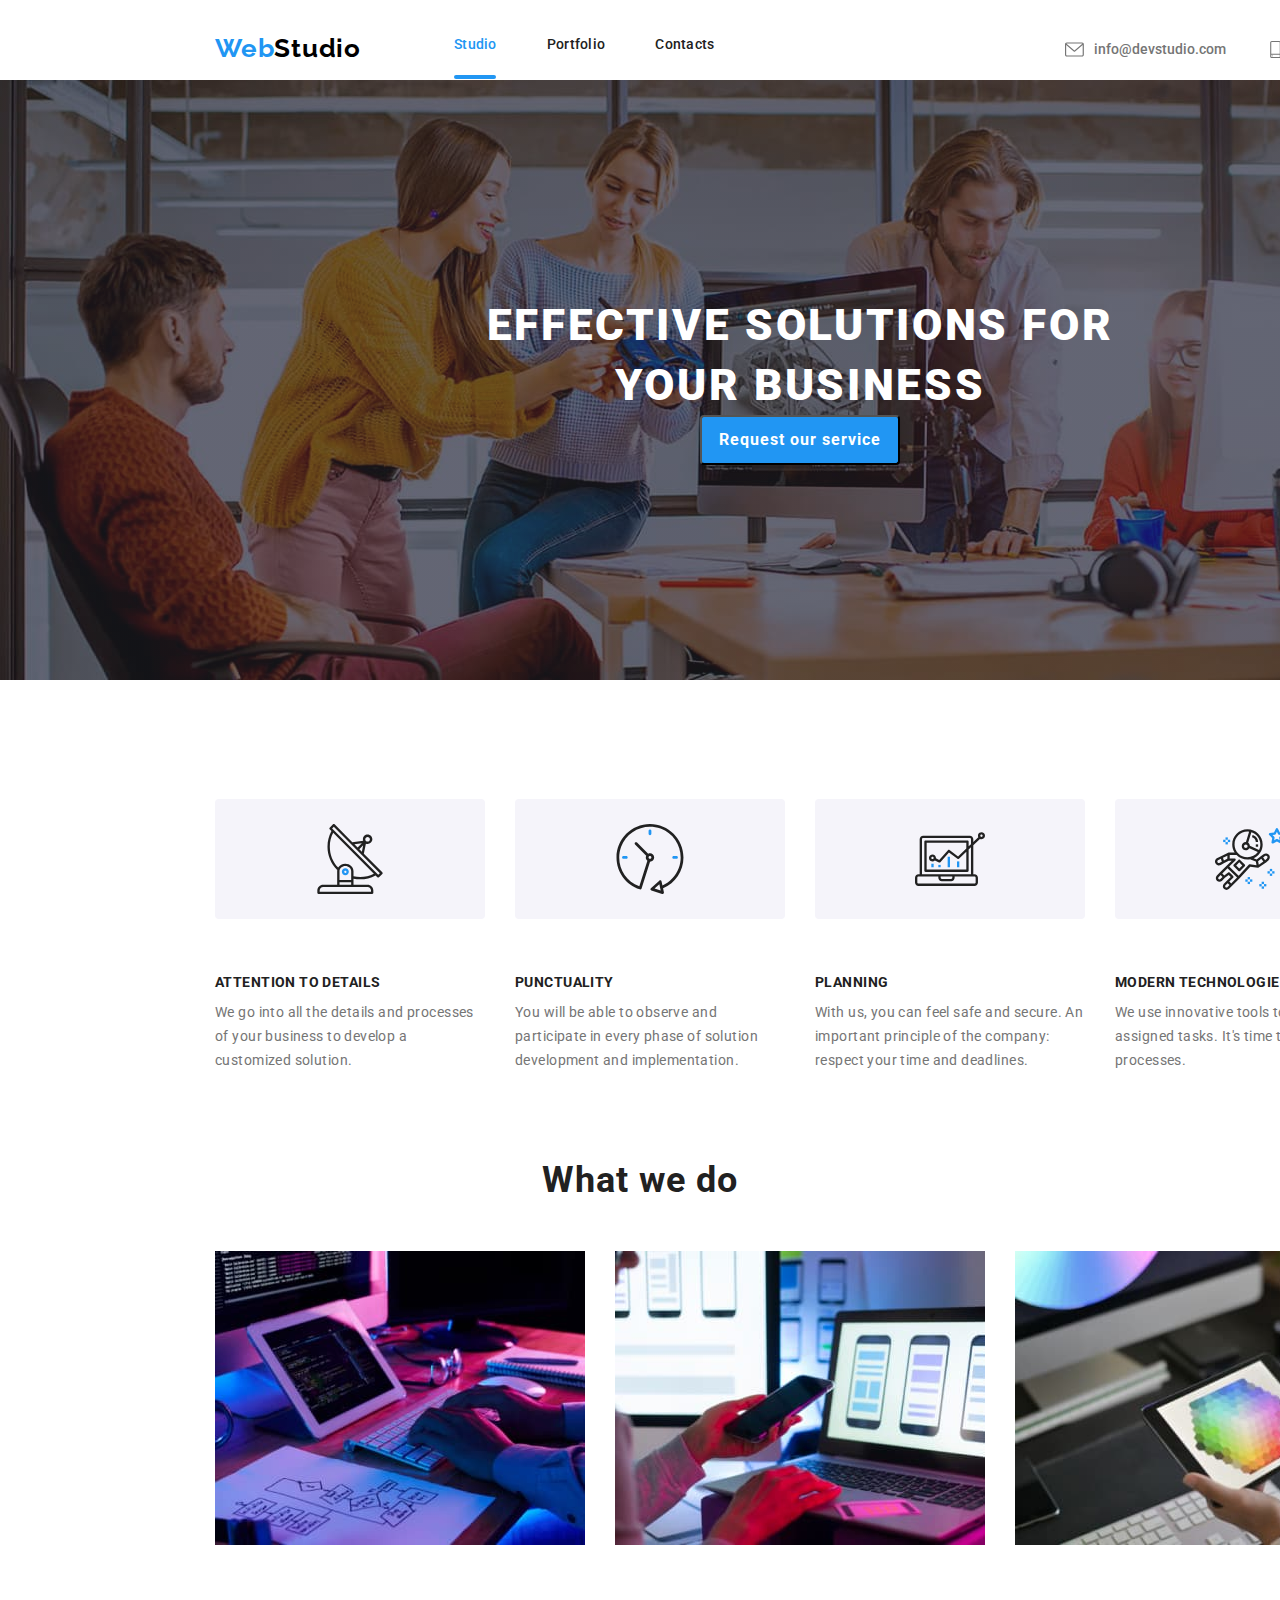
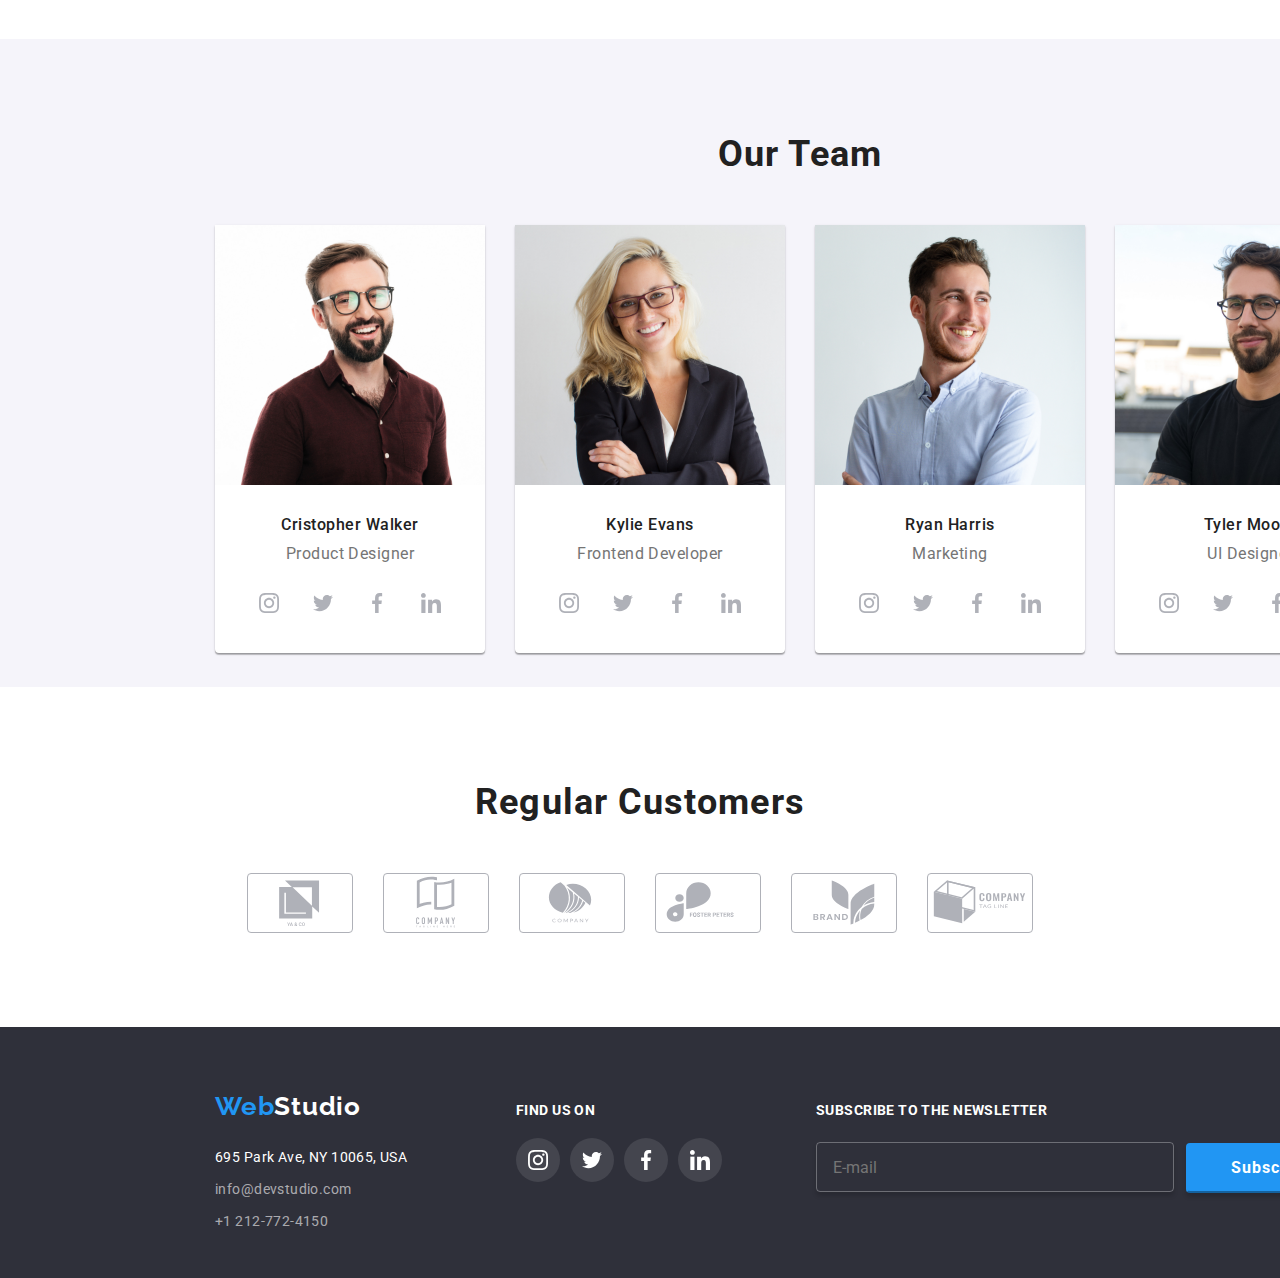
==== index.html @ f60c3cac "new" ====
<!DOCTYPE html>
<html lang="en">
<head>
    <meta charset="utf-8">
    <meta name="viewport" content="width=device-width, initial-scale=1">
    <title>Webstudio </title>
    <link rel="preconnect" href="https://fonts.googleapis.com">
<link rel="preconnect" href="https://fonts.gstatic.com" crossorigin>
<link href="https://fonts.googleapis.com/css2?family=Raleway:wght@700&family=Roboto:wght@400;500;700;900&display=swap" rel="stylesheet">
<link rel="stylesheet" href="./css/reset.css" />
<link rel="stylesheet" href="./css/styles.css"/>
</head>
<body class="primary-page">
  <header class="global-header container">
    <div class="container-nav">
      <div class="webstudio">
        <a class="logo" href="index.html">
          <span class="web">Web</span>Studio</a>
      </div>
      <nav class="nav-menu">
        <ul>
          <li>
            <a href="index.html" class="studio-activ current-page">Studio</a>
          </li>
          <li>
            <a href="portfolio.html" class="portfolio-header">Portfolio</a>
          </li>
          <li>
            <a href="contacts.html" class="contacts-header">Contacts</a>
          </li>
        </ul>
      </nav>
      <ul class="header-contacts">
        <li class="mail-header-group">
          <a
            href="mailto:info@devstudio.com"
            class="contacts header-contacts-mail"
            ><span class="header-icon header-contacts-mail"
              ><svg class="mail">
                <use
                  href="./icons/symbol-defs.svg#icon-envelope-hover"
                  aria-label="Mail"
                ></use>
              </svg> </span
            >info@devstudio.com</a>
        </li>
        <li class="phone-header-group">
          <a href="tel:+12127724150" class="contacts header-contacts-phone"
            ><span class="header-icon header-contacts-phone"
              ><svg class="phone-number">
                <use
                  href="./icons/symbol-defs.svg#icon-smartphone"
                  aria-label="Phone number"
                ></use>
              </svg> </span
            >+1 212-772-4150</a>
        </li>
      </ul>
    </div>
  </header>
    <main>
        <section class="hero-section">
            <h1 class="hero-heading">EFFECTIVE SOLUTIONS FOR YOUR BUSINESS</h1>
            <button
            data-modal-open type="button"
            class="request-our-service-button" > Request our service</button>
        </section>
        <section class="section-description">
          
                <div>
                  <div class="section-description-icons">
                  <svg width="70px" height="70px">
                    <use class="description-icons" href="./icons/symbol-defs.svg#icon-antenna"></use>
                  </svg>
                </div>
                  <h3 class="h3">ATTENTION TO DETAILS</h3>
                  <p class="text">We go into all the details and processes of your business to develop a customized solution.</p>
                </div>
                <div>
                  <div class="section-description-icons">
                  <svg width="70px" height="70px">
                    <use class="description-icons" href="./icons/symbol-defs.svg#icon-clock"></use>
                  </svg>
                </div>
                  <h3 class="h3">PUNCTUALITY</h3>
                  <p class="text">You will be able to observe and participate in every phase of solution development and implementation.</p>
                </div>
                  <div>
                    <div class="section-description-icons">
                    <svg width="70px" height="70px">
                      <use href="./icons/symbol-defs.svg#icon-diagram"></use>
                    </svg>
                  </div>
                  <h3 class="h3">PLANNING</h3>
                  <p class="text">With us, you can feel safe and secure. An important principle of the company: respect your time and deadlines.</p>
                </div>
                <div>
                  <div class="section-description-icons">
                  <svg width="70px" height="70px">
                    <use href="./icons/symbol-defs.svg#icon-astronaut"></use>
                  </svg>
                </div>
                  <h3 class="h3">MODERN TECHNOLOGIES</h3>
                  <p class="text">We use innovative tools to solve assigned tasks. It's time to simplify work processes.</p>
                
              </div>
        </section>
        <section class="section-images">
        <h2 class="title-images">What we do</h2>
        <div class="images">
        <img src="images/img1.jpg" alt="Keyboard">
        <img src="images/img2.jpg" alt="Smartphone">
        <img src="images/img3.jpg" alt="Tablet">
    </div>
        </section>
        <section class="section-team">
        <h2 class="title-team">Our Team</h2>
        <div class="container-team">
        <div class="team">
            <img src="images/cristopher-walker.jpg" alt="cristopher" >           
                <span class="name">Cristopher Walker</span>
                <em class="position">Product Designer</em>
                <div class="icons-list">
                    <a href="https://www.instagram.com/" class="icon" aria-label="Instagram">
                      <svg>
                        <use href="./icons/symbol-defs.svg#icon-instagram"></use>
                      </svg>
                    </a>
                    <a href="https://www.twitter.com/" class="icon" aria-label="Twitter">
                      <svg>
                        <use href="./icons/symbol-defs.svg#icon-twitter"></use>
                      </svg>
                    </a>
                    <a href="https://www.facebook.com/" class="icon" aria-label="Facebook">
                      <svg>
                        <use href="./icons/symbol-defs.svg#icon-facebook"></use>
                      </svg>
                    </a>
                    <a href="https://www.linkedin.com/" class="icon" aria-label="Linkedin">
                      <svg>
                        <use href="./icons/symbol-defs.svg#icon-linkedin"></use>
                      </svg>
                    </a>
                  </div>
            </div>
            <div class="team">
               <img src="images/kylie-evans.jpg" alt="kylie" >
               
              <span class="name"> Kylie Evans</span>
              
               <em class="position">Frontend Developer</em>
               <div class="icons-list">
                <a href="https://www.instagram.com/" class="icon" aria-label="Instagram">
                  <svg>
                    <use href="./icons/symbol-defs.svg#icon-instagram"></use>
                  </svg>
                </a>
                <a href="https://www.twitter.com/" class="icon" aria-label="Twitter">
                  <svg>
                    <use href="./icons/symbol-defs.svg#icon-twitter"></use>
                  </svg>
                </a>
                <a href="https://www.facebook.com/" class="icon" aria-label="Facebook">
                  <svg>
                    <use href="./icons/symbol-defs.svg#icon-facebook"></use>
                  </svg>
                </a>
                <a href="https://www.linkedin.com/" class="icon" aria-label="Linkedin">
                  <svg>
                    <use href="./icons/symbol-defs.svg#icon-linkedin"></use>
                  </svg>
                </a>
              </div>
            </div>
               <div class="team">
                <img src="./images/ryan-harris.jpg" alt="ryan" >
                
                <span class="name">Ryan Harris</span> 
                
                <em class="position">Marketing</em>
                <div class="icons-list">
                  <a href="https://www.instagram.com/" class="icon" aria-label="Instagram">
                    <svg>
                      <use href="./icons/symbol-defs.svg#icon-instagram"></use>
                    </svg>
                  </a>
                  <a href="https://www.twitter.com/" class="icon" aria-label="Twitter">
                    <svg>
                      <use href="./icons/symbol-defs.svg#icon-twitter"></use>
                    </svg>
                  </a>
                  <a href="https://www.facebook.com/" class="icon" aria-label="Facebook">
                    <svg>
                      <use href="./icons/symbol-defs.svg#icon-facebook"></use>
                    </svg>
                  </a>
                  <a href="https://www.linkedin.com/" class="icon" aria-label="Linkedin">
                    <svg>
                      <use href="./icons/symbol-defs.svg#icon-linkedin"></use>
                    </svg>
                  </a>
                </div>
            </div>
                <div class="team">
                <img src="images/tyler-moore.jpg" alt="tyler" >
                
               <span class="name">Tyler Moore</span> 
               
                <em class="position">UI Designer</em>
                <div class="icons-list">
                  <a href="https://www.instagram.com/" class="icon" aria-label="Instagram">
                    <svg>
                      <use href="./icons/symbol-defs.svg#icon-instagram"></use>
                    </svg>
                  </a>
                  <a href="https://www.twitter.com/" class="icon" aria-label="Twitter">
                    <svg>
                      <use href="./icons/symbol-defs.svg#icon-twitter"></use>
                    </svg>
                  </a>
                  <a href="https://www.facebook.com/" class="icon" aria-label="Facebook">
                    <svg>
                      <use href="./icons/symbol-defs.svg#icon-facebook"></use>
                    </svg>
                  </a>
                  <a href="https://www.linkedin.com/" class="icon" aria-label="Linkedin">
                    <svg>
                      <use href="./icons/symbol-defs.svg#icon-linkedin"></use>
                    </svg>
                  </a>
                </div>
            </div>  
        </div>  
        </section>
        <section>
          <h2 class="title-customers">Regular Customers</h2>
          <div class="container-customers-icons">
            <div class="customers-icons">
          <svg >
            <use href="./icons/symbol-defs.svg#icon-YACO"></use>
          </svg>
        </div>
        <div class="customers-icons">
          <svg >
            <use href="./icons/symbol-defs.svg#icon-HERE"></use>
          </svg>
        </div>
        <div class="customers-icons">
          <svg >
            <use href="./icons/symbol-defs.svg#icon-COMPANY"></use>
          </svg>
        </div>
        <div class="customers-icons">
          <svg >
            <use href="./icons/symbol-defs.svg#icon-FOSTER" ></use>
          </svg>
        </div>
        <div class="customers-icons">
          <svg >
            <use href="./icons/symbol-defs.svg#icon-BRAND"></use>
          </svg>
        </div>
        <div class="customers-icons">
          <svg >
            <use href="./icons/symbol-defs.svg#icon-TAGLINE"></use>
          </svg>
        </div>
          </div>
        </section>
    </main>
    <footer class="footer">
      <section class="footer-text">
      <div class="footer-text">
        <div class="footer-description">
        <span class="web-footer">Web</span>Studio
        <address class="footer-adress">
            <span>695 Park Ave, NY 10065, USA</span>
            <div class="footer-contacts">
            </br>
            <span>info@devstudio.com</span>
          </br>
            <span>+1 212-772-4150</span>
        </div>
        </address>
    </div>
      <div class="footer-social-link">
        <h3 class="footer-h3">FIND US ON</h3>
        <div class="footer-icons-list">
          <a href="https://www.instagram.com/" class="footer-icon" aria-label="Instagram">
            <svg>
              <use href="./icons/symbol-defs.svg#icon-instagram"></use>
            </svg>
          </a>
          <a href="https://www.twitter.com/" class="footer-icon" aria-label="Twitter">
            <svg>
              <use href="./icons/symbol-defs.svg#icon-twitter"></use>
            </svg>
          </a>
          <a href="https://www.facebook.com/" class="footer-icon" aria-label="Facebook">
            <svg>
              <use href="./icons/symbol-defs.svg#icon-facebook"></use>
            </svg>
          </a>
          <a href="https://www.linkedin.com/" class="footer-icon" aria-label="Linkedin">
            <svg>
              <use href="./icons/symbol-defs.svg#icon-linkedin"></use>
            </svg>
          </a>
        </div>
      </div>
    </div>

    <form class="subscribe">
      <label class="subscribe-label" for="subscribe-email">
        Subscribe to the newsletter</label>
      <div class="subscribe-area">
        <input
          class="subscribe-input"
          type="email"
          name="email"
          id="subscribe-email"
          placeholder="E-mail"
          required
        />
        <button class="subscribe-btn" type="submit">
          Subscribe
          <svg height="24px" width="24px">
            <use href="./icons/symbol-defs.svg#icon-send"></use>
          </svg>
        </button>
      </div>
    </form>
    </footer>
    <div class="modal is-hidden" data-modal>
      <div class="modal-content">
        <svg height="18px" width="18px" class="icon-close" data-modal-close>
          <use href="./icons/symbol-defs.svg#icon-close"></use>
        </svg>          
        <form action="" class="form-modal">
          <h1 class="title-form">
            Leave your information and we'll call you back
          </h1>
          <div class="form-group-container">
            <label for="name" class="form-group">
              <span class="span-modal">Name</span>
              <input type="text" name="name" id="name" class="input-form" />
              <svg height="18px" width="18px" class="svg-label">
                <use href="./icons/symbol-defs.svg#icon-person"></use>
              </svg>
            </label>

            <label for="tel" class="form-group">
              <span class="span-modal">Telephone</span>
              <input type="text" name="tel" id="tel" class="input-form" />
              <svg height="18px" width="18px" class="svg-label">
                <use href="./icons/symbol-defs.svg#icon-phone"></use>
              </svg>
            </label>

            <label for="email" class="form-group">
              <span class="span-modal">E-mail</span>
              <input type="text" name="email" id="email" class="input-form" />
              <svg height="18px" width="18px" class="svg-label">
                <use href="./icons/symbol-defs.svg#icon-email"></use>
              </svg>
            </label>

            <label for="comments" class="form-group">
              <span class="span-modal">Comments</span>
              <textarea
                type="text"
                name="comments"
                id="comments"
                class="input-comments"
                placeholder="Enter the text"
              ></textarea>
            </label>
          </div>

          <label class="test">
            <input
              type="checkbox"
              class="checkmark"
              name="agreement"
              value="agree"
            />
            <svg class="icon-not-checked" width="16px" height="15px">
              <use href="./icons/icon-not-checked"></use>
            </svg>
            <p class="terms-paragraph">
              I agree with the letter and accept the
              <span><a href="./terms.html">Terms and Conditions</a></span>
            </p>
          </label>
          <div class="send-btn">
            <button type="button" class="button-send">
              <span class="type-send">Send</span>
            </button>
          </div>
        </form>
      </div>
    </div>
  </section>
    <script src="./js/modal.js"></script>
</body>
</html>
---- css/styles.css ----
:root{
    --webstudio-color: #2196f3;
    --text-font-family: "Roboto", sans-serif;
    --link-active-color: #2196F3;
    --heading-color: #ffffff;
    --title-nav-color: #212121;
    --text-contacts-color: #757575;
    --logo-font-family: 'Raleway';
    
}
* {
    box-sizing: border-box;
  }

h1,h2,h3 {
    font-family: var(--text-font-family);
}
a {
    text-decoration: none;
    transition: color 250ms cubic-bezier(0.4, 0, 0.2, 1);
  }
.hero-heading .service-button {
    color:var(--heading-color)
}

ul {
    list-style-type: none;
}
.global-header {
    width: 1600px;
height: 80px;
flex-shrink: 0;
}
.container-nav {
  background: #fff;
  display: flex;
}

.webstudio {
  padding-left: 215px;
  padding-top: 24px;
  padding-bottom: 25px;
}

.logo {
    text-decoration: none;
    font-family: var(--logo-font-family);
    font-size: 26px;
    font-weight: 700;
    line-height: 1.9075em;
    letter-spacing: 0.03em;
    color: #000;
  }
  .web {
    color:#2196F3;;
  }

.nav-menu ul {
  display: flex;
  gap: 50px;
  margin-left: 93px;
  padding-top: 32px;
  padding-bottom: 32px;
}

.nav-contacts {
  display: flex;
  gap: 40px;
  margin-left: 385px;
  padding-top: 35px;
  padding-bottom: 32px;
}

.portfolio-header,
.contacts-header,
.studio-portfolio,
.studio-activ {
  color: #212121;
  font-family: var(--text-font-family);
  font-size: 14px;
  font-style: normal;
  font-weight: 500;
  line-height: normal;
  letter-spacing: 0.28px;
}

.studio-activ,
.portfolio-activ {
  color:#2196f3;
}

.header-contacts {
  display: flex;
  justify-content: center;
  align-items: center;
  padding-left: 350px;
  gap: 40px;
}

.contacts {
  color: #757575;
  text-decoration: none;
  font-weight: 500;
  font-size: 14px;
  line-height: 1.18;
  letter-spacing: 2%;
  gap: 10px;
  display: flex;
}

.mail,
.phone-number {
  width: 19px;
  height: 17px;
  flex-shrink: 0;
  fill: #757575;
}

.studio-activ:hover,
.studio-activ:focus,
.portfolio-header:hover,
.portfolio-header:focus,
.contacts-header:hover,
.contacts-header:focus,
.header-contacts-phone:hover,
.header-contacts-phone:focus,
.header-contacts-mail:hover,
.header-contacts-mail:focus,
.portfolio-activ:hover,
.portfolio-activ:focus {
  color: #2196f3;
}

.current-page {
  position: relative;
  color:  #2196f3;
}

.current-page::after {
  content: "";
  position: absolute;
  width: 100%;
  left: 0;
  bottom: -27px;
  width: 42px;
  height: 4px;
  flex-shrink: 0;
  border-radius: 2px;
  background: #2196f3;
}

.current-page-portfolio {
  position: relative;
  color: #2196f3;
}

.current-page-portfolio::after {
  content: "";
  position: absolute;
  width: 100%;
  width: 58px;
  height: 4px;
  flex-shrink: 0;
  border-radius: 2px;
  background: #2196f3;
  left: 0;
  bottom: -27px;
}

  .hero-section{
width: 1600px;
height: 600px;
flex-shrink: 0;
background: #2F303A;
 }

.primary-page {
    font-family: var(--text-font-family);
    max-width: 1600px;
    margin: 0 auto;

}
.request-our-service-button {
    background: #2196f3;
    border-radius: 4px;
    box-shadow: 0px 4px 4px 0px rgba(0, 0, 0, 0.15);
    color: #fff;
    cursor: pointer;
    flex-shrink: 0;
    font-size: 16px;
    font-weight: 700;
    height: 50px;
    letter-spacing: 0.06em;
    line-height: 1.875;
    text-align: center;
    width: 200px;
    transition: color 250ms cubic-bezier(0.4, 0, 0.2, 1),
                background-color 250ms cubic-bezier(0.4, 0, 0.2, 1),
                box-shadow 250ms cubic-bezier(0.4, 0, 0.2, 1);
}
.request-our-service-button:hover,
.request-our-service-button:focus {
  background-color: #fff;
  color: #2196f3;
  }
  .modal {
    align-items: center;
    background: rgba(0, 0, 0, 0.2);
    display: flex;
    height: 100vh;
    justify-content: center;
    left: 0;
    position: fixed;
    top: 0;
    transition: transform 250ms cubic-bezier(0.4, 0, 0.2, 1);
    width: 100vw;
  }
  
  .modal-content {
    background-color: #fff;
    border-radius: 4px;
    box-shadow: 0px 2px 1px 0px rgba(0, 0, 0, 0.2),
                0px 1px 1px 0px rgba(0, 0, 0, 0.14), 
                0px 1px 3px 0px rgba(0, 0, 0, 0.12);
    height: 581px;
    margin: 0 auto;
    padding: 16px;
    position: relative;
    transition: box-shadow 250ms cubic-bezier(0.4, 0, 0.2, 1); 
    width: 528px;
  }
  
  .is-hidden {
    visibility: hidden;
    transform: scale(1.05);
    transition: transform 250ms cubic-bezier(0.4, 0, 0.2, 1);
  }
  
  .icon-close {
    color: #000;
    position: absolute;
    right: 8px;
    top: 8px;
    transition: color 250ms cubic-bezier(0.4, 0, 0.2, 1);
  }
  
  .icon-close:hover,
  .icon-close:focus {
    color: #2196f3;
  }
.section-description{
    display: flex;
   gap: 30px;
   margin-left:215px;
}
.h3{
    color: #212121;
font-family: Roboto;
font-size: 14px;
font-style: normal;
font-weight: 700;
line-height: normal;
letter-spacing: 0.42px;
text-transform: uppercase;
}
.h3{
    margin-top: 55px;
}

.text {
    color: #757575;
font-family: Roboto;
font-size: 14px;
font-style: normal;
font-weight: 400;
line-height: 24px; /* 171.429% */
letter-spacing: 0.42px;
}
.text{
   
    width: 270px;
height: 75px;
flex-shrink: 0;
}
.text{
    padding-top: 10px;
}




.hero-section{
    display: flex;
    flex-direction: column;
    align-items: center;
    justify-content: center;
}




.hero-section {
    background-color:#2F303A ;
}
.hero-section{
         align-items: center;
  background: linear-gradient(rgba(47, 48, 58, 0.4), rgba(47, 48, 58, 0.4)),
    url("../images/hero-image.jpg");
  display: flex;
  flex-direction: column;
  height: 600px;
  justify-content: center;
  width: 1600px;
    }
    
.hero-heading{
display: flex;
width: 696px;
flex-direction: column;
flex-shrink: 0;
color: #FFF;
text-align: center;
font-size: 44px;
font-family: Roboto;
font-style: normal;
font-weight: 900;
line-height: 60px;
letter-spacing: 2.64px;
text-transform: uppercase;
}





.section-description-icons{
    display: flex;
     justify-content: center;
     margin-top: 119px;
}
.section-description-icons{
display: flex;
justify-content: center;
align-items: center;
}
.section-description-icons{
    width: 270px;
height: 120px;
flex-shrink: 0;
border-radius: 4px;
background: #F5F4FA;
}




.title-images {
    display: flex;
    align-items: center;
    justify-content: center;
}
.title-images{
    color: #212121;
text-align: center;
font-family: Roboto;
font-size: 36px;
font-style: normal;
font-weight: 700;
line-height: normal;
letter-spacing: 1.08px;
}
.title-images{
    padding-top: 94px;

}
.images{
    width: 370px;
height: 294px;
flex-shrink: 0;
}
.images{
    display: flex;
    margin-left: 215px;
    gap: 30px;
    margin-bottom: 94px;
    margin-top: 50px;
}



.section-team{
    width: 1600px;
height: 648px;
flex-shrink: 0;
}
.section-team{
    background: #F5F4FA;
}

.title-team{
    justify-content: center;
    padding-top: 94px;
}
.title-team{
    color: #212121;
text-align: center;
font-family: Roboto;
font-size: 36px;
font-style: normal;
font-weight: 700;
line-height: normal;
letter-spacing: 1.08px;
}
.container-team{
    display: flex;
    justify-content: center;
    gap: 30px;

}
.container-team{
    padding-top: 50px;
}
.team{
    width: 270px;
height: 428px;
flex-shrink: 0;
}

.team{
    border-radius: 0px 0px 4px 4px;
background: #FFF;
/* material shadow v1 */
box-shadow: 0px 2px 1px 0px rgba(0, 0, 0, 0.20), 0px 1px 1px 0px rgba(0, 0, 0, 0.14), 0px 1px 3px 0px rgba(0, 0, 0, 0.12);
}

.name{
    color: #212121;
text-align: center;
font-family: Roboto;
font-size: 16px;
font-style: normal;
font-weight: 500;
line-height: normal;
letter-spacing: 0.48px;
}
.name{
    display: flex;
    justify-content: center;
    padding-top: 30px;
   
}
.position{
    color: #757575;
text-align: center;
font-family: Roboto;
font-size: 16px;
font-style: normal;
font-weight: 400;
line-height: normal;
letter-spacing: 0.48px;
}
.position{
    display: flex;
    justify-content: center;
}
.position{
    margin-top: 10px;

}
.footer {
    width: 1600px;
height: 251px;
background: #2F303A;
color: #FFF;
}
.footer-adress{
    display: flex;
width: 207px;
height: 16px;
flex-direction: column;
flex-shrink: 0;
}
.footer-adress{
    color: #FFF;
font-size: 14px;
font-family: Roboto;
font-style: normal;
font-weight: 400;
line-height: normal;
letter-spacing: 0.42px;
}
.footer-contacts{
    display: flex;
width: 231px;
height: 16px;
flex-direction: column;
flex-shrink: 0;
}
.footer-contacts{
    color: rgba(255, 255, 255, 0.60);
font-size: 14px;
font-family: Roboto;
font-style: normal;
font-weight: 400;
line-height: 16px;
letter-spacing: 0.42px;
}
.footer-contacts{
    opacity: 60;
}
.buttons-portofolio{
    display: flex;
    justify-content: center;
    gap: 8px;
    margin-top: 94px;
    margin-bottom: 50px;
}
.button-portofolio-menu{
    border-radius: 4px;
background: #F5F4FA;
}

.button-portofolio-menu:hover,
.button-portofolio-menu:focus {
  background-color: #2196F3;
  color: #FFF;
}
.portofolio-section{
    display: flex;
    justify-content: center;
    flex-direction: column;
    gap: 30px;
}
.portofolio-section{
    margin-bottom: 94px;
}
.images-portoflio{
    display: flex;
  
}
.images-portoflio{
    width: 370px;
height: 404px;
flex-shrink: 0;
border: 1px solid #EEE;
background: #FFF;

}
.firts-line,
.second-line,
.third-line{
    display: flex;
    justify-content: center;
    gap: 30px;
}


.portofolio-images-text{

  display: flex;
  flex-direction: column;
  justify-content: flex-start;
  gap: 4px;
  margin: 20px 24px;

}
.animation {
  position: relative;
}
.overlay {
  display: flex;
  justify-content: center;
  align-items: center;
  position: absolute;
  height: 0;
  bottom: 0;
  left: 0;
  right: 0;
  overflow: hidden;
  background-color: #2196f3;
  width: 100%;
  transition: 0.5s ease;
}
.overlay-text {
  width: 322px;
  color: #fff;
  font-family: Roboto;
  font-size: 18px;
  font-style: normal;
  font-weight: 400;
  line-height: 28px; /* 155.556% */
  letter-spacing: 0.54px;
}
.animation:hover .overlay {
  height: 100%;
}




.images-portoflio:hover,
.images-portoflio:focus {
    border: 1px solid #EEE;
    background: #FFF;
    box-shadow: 1px 4px 6px 0px rgba(0, 0, 0, 0.16), 0px 4px 4px 0px rgba(0, 0, 0, 0.06), 0px 1px 1px 0px rgba(0, 0, 0, 0.12);
}
.footer-description{
    color: #FFF;
font-family: Raleway;
font-size: 26px;
font-style: normal;
font-weight: 700;
line-height: normal;
letter-spacing: 0.78px;
}

.web-footer{
    color: #2196F3;
font-family: Raleway;
font-size: 26px;
font-style: normal;
font-weight: 700;
line-height: normal;
letter-spacing: 0.78px;
}

.footer-adress{
    color: #FFF;
font-family: Roboto;
font-size: 14px;
font-style: normal;
font-weight: 400;
line-height: normal;
letter-spacing: 0.42px;
}


.footer-contacts{
    color: rgba(255, 255, 255, 0.60);
    font-family: Roboto;
    font-size: 14px;
    font-style: normal;
    font-weight: 400;
    line-height: 16px; /* 114.286% */
    letter-spacing: 0.42px;
}
.icons-list{
    display: flex;
    gap: 10px;
    justify-content: center;
}
.icons-list{
    margin-top: 18px;
}


.icons-list .icon{
    width: 44px;
    height: 44px;
    background-color: #FFF;
    display: flex;
    justify-content: center;
    align-items: center;
    border-radius: 22px;

}
.icon{
    color: #AFB1B8;
}

.icons-list .icon:hover,
.icons-list .icon:focus {
  background-color: #2196F3;
  color: #FFF;
}


.icons-list .icon svg{
    width: 20px;
    height: 20px;
}
.title-customers{
    color: #212121;
text-align: center;
font-family: Roboto;
font-size: 36px;
font-style: normal;
font-weight: 700;
line-height: normal;
letter-spacing: 1.08px;
}
.title-customers{
    margin-top: 94px;
}
.container-customers-icons{
    display: flex;
    margin-top: 50px;
    margin-bottom: 94px;
    justify-content: center;
    align-items: center;
    gap: 30px;
}
.customers-icons{
    width: 170px;
height: 92px;
flex-shrink: 0;
border-radius: 4px;
border: 1px solid #AFB1B8;
}

.customers-icons{
    width: 106px;
height: 60px;
flex-shrink: 0;
justify-content: center;
align-items: center;
display: flex;
}
.customers-icons{
    color: #AFB1B8;
}
.customers-icons:hover,
.customers-icons:focus {
  color: #2196F3;
}
.footer-text{
    display: flex;
    gap: 94px;
    margin-left: 215px;
}
.footer-description{
    padding-top: 60px;
}
.footer-adress{
    padding-top: 28px;
}
.footer-social-link{
    padding-top: 75px;
}
.footer-icons-list .footer-icon{
    width: 44px;
    height: 44px;
    background-color:rgba(255, 255, 255, 0.10);
    display: flex;
    justify-content: center;
    align-items: center;
    border-radius: 22px;

}
.footer-icon svg{
    width: 20px;
    height: 20px;
}
.footer-icon{
    color: #FFF;
}
.footer-icon:hover,
.footer-icon:focus {
  background-color: #2196F3;
}
.footer-icons-list{
    display: flex;
    gap: 10px;
    padding-top: 20px;
}
.footer-h3{
    color: #FFF;
font-family: Roboto;
font-size: 14px;
font-style: normal;
font-weight: 700;
line-height: normal;
letter-spacing: 0.42px;
text-transform: uppercase;
}

.portofolio-images-title{
    color: #212121;
font-family: Roboto;
font-size: 18px;
font-style: normal;
font-weight: 700;
line-height: 36px; /* 200% */
letter-spacing: 1.08px;
}
.portofolio-images-description{
    color: #757575;
font-family: Roboto;
font-size: 16px;
font-style: normal;
font-weight: 400;
line-height: 30px; /* 187.5% */
letter-spacing: 0.48px;
}





.subscribe-area{
    display: flex;
    align-items: baseline;
}
.subscribe-label {
    color: #fff;
    font-family: var(--webstudio-font-family);
    font-size: 14px;
    font-weight: 700;
    letter-spacing: 0.42px;
    text-transform: uppercase;
  }
  
  .subscribe-input {
    background: transparent;
    border-radius: 4px;
    border: 1px solid rgba(255, 255, 255, 0.3);
    box-shadow: 0px 4px 4px 0px rgba(0, 0, 0, 0.15);
    color: #fff;
    height: 50px;
    margin-right: 12px;
    margin-top: 20px;
    outline: none;
    padding-left: 16px;
    transition: border-color 250ms cubic-bezier(0.4, 0, 0.2, 1);
    width: 358px;
  }
  
  .subscribe-input:hover,
  .subscribe-input:focus {
    border-color: var(--webstudio-color);
  }
  
  .subscribe-btn {
    background-color: #2196f3;
    border-color: #2196f3;
    border-radius: 4px;
    box-shadow: 0px 4px 4px 0px rgba(0, 0, 0, 0.15);
    color: #fff;
    cursor: pointer;
    font-family:  Roboto, Arial, sans-serif;;
    font-size: 16px;
    font-weight: 700;
    height: 50px;
    letter-spacing: 0.96px;
    line-height: 30px;
    padding: 0 0 0 43px;
    position: relative;
    text-align: left;
    transition: background-color 250ms cubic-bezier(0.4, 0, 0.2, 1);
    width: 200px;
  }
  
  .subscribe-btn svg {
    position: absolute;
    right: 28px;
    top: 13px;
  }
  
  .subscribe-btn:hover,
  .subscribe-btn:focus {
    background-color: #188ce8;
    border-color: #188ce8;
  }
  .footer-text {
    align-items: baseline;
    display: flex;
    margin: 0 auto;
    max-width: 1170px;
  }

.title-form {
    color: #212121;
    text-align: center;
    font-family: Roboto;
    font-size: 20px;
    font-style: normal;
    font-weight: 700;
    line-height: normal;
    letter-spacing: 0.6px;
    width: 448px;
    margin-top: 25px;
    margin-left: 22px;
    margin-bottom: 12px;
  }
  
  .form-group {
    position: relative;
    display: flex;
    flex-direction: column;
    gap: 4px;
    margin-left: 20px;
  }
  
  .form-group input:focus {
    border-radius: 4px;
    border: 1px solid #2196f3;
    outline: none;
  }
  
  .form-group textarea:focus {
    border-radius: 4px;
    border: 1px solid #2196f3;
    outline: none;
  }
  
  label:focus-within {
    font-weight: bold;
    color: #2196f3;
  }
  
  .form-group-container {
    display: flex;
    flex-direction: column;
    gap: 10px;
  }
  
  .form-group .input-form {
    width: 448px;
    height: 40px;
    flex-shrink: 0;
    border-radius: 4px;
    border: 1px solid rgba(33, 33, 33, 0.2);
    padding: 0 35px;
  }
  
  .input-comments {
    width: 448px;
    height: 120px;
    flex-shrink: 0;
    border-radius: 4px;
    border: 1px solid rgba(33, 33, 33, 0.2);
    padding-top: 12px;
    padding-left: 16px;
    margin-bottom: 20px;
  }
  
  .svg-label {
    width: 18px;
    height: 18px;
    flex-shrink: 0;
    position: absolute;
    top: 50%;
    left: 12px;
  }
  
  .span-modal {
    color: #757575;
    font-family: Roboto;
    font-size: 12px;
    font-style: normal;
    font-weight: 400;
    line-height: normal;
    letter-spacing: 0.12px;
  }
  
  .input-comments::placeholder {
    width: 416px;
    height: 96px;
    flex-shrink: 0;
    color: rgba(117, 117, 117, 0.5);
    font-family: Roboto;
    font-size: 12px;
    font-style: normal;
    font-weight: 400;
    line-height: normal;
    letter-spacing: 0.12px;
  }
  
  .form-modal {
    display: flex;
    flex-direction: column;
    gap: 4px;
  }
  
  .form-modal .checkbox {
    width: 16px;
    height: 15px;
    flex-shrink: 0;
    fill: #212121;
  }
  
  .form-modal .checkmar:checked + .checkbox {
    background-color: #2196f3;
    border-color: #2196f3;
    fill: #fff;
    stroke: white;
    outline: none;
    stroke-width: 0.2;
  }
  
  .form-modal.terms-checkbox {
    flex-direction: row;
    align-items: center;
    justify-content: center;
    cursor: pointer;
  }
  
  .form-modal .checkmark {
    display: none;
  }
  
  .form-modal .terms-info {
    margin-left: 8px;
  }
  
  .terms-info {
    color: #757575;
    font-family: Roboto;
    font-size: 14px;
    font-style: normal;
    font-weight: 400;
    line-height: 24px; /* 171.429% */
    letter-spacing: 0.42px;
  }
  
  .terms {
    color: #2196f3;
    font-family: Roboto;
    font-size: 14px;
    font-style: normal;
    font-weight: 400;
    line-height: 24px;
    letter-spacing: 0.42px;
    text-decoration-line: underline;
  }
  

  
  .send-btn {
    display: flex;
    justify-content: center;
    align-items: center;
    cursor: pointer;
    margin-top: 30px;
  }
  
  .button-send {
    width: 200px;
    height: 50px;
    flex-shrink: 0;
    border-radius: 4px;
    background: #2196f3;
    box-shadow: 0px 4px 4px 0px rgba(0, 0, 0, 0.15);
    border: none;
    cursor: pointer;
  }
  
  .type-send {
    color: #fff;
    text-align: center;
    font-family: Roboto;
    font-size: 16px;
    font-style: normal;
    font-weight: 700;
    line-height: 30px; /* 187.5% */
    letter-spacing: 0.96px;
  }
  
  .test {
    display: flex;
    justify-content: center;
    align-items: center;
    position: relative;
    width: 448px;
    cursor: pointer;
    margin-left: 20px;
  }
  .test .checkmark {
    display: flex;
    align-items: center;
    position: absolute;
    width: 16px;
    height: 15px;
    top: 0;
    left: 0;
    opacity: 0;
    cursor: pointer;
  }
  
  .test .checkmark:checked + .icon-not-checked {
    background-image: url("../icons/icon-check.svg");
  }
  .terms-paragraph {
    margin-top: 0;
    color: var(--text-color);
    font-size: 14px;
    font-weight: 400;
    line-height: 1.71;
    letter-spacing: 0.42px;
    padding-top: 10px;
    margin-left: 12px;
  }
  .icon-not-checked {
    position: absolute;
    top: 0;
    left: 0;
    margin-left: 13px;
    margin-top: 14px;
    border: 1px solid #212121;
  }


  .terms-paragraph span a {
    color: #2196f3;
    font-size: 14px;
    line-height: 1.71;
    letter-spacing: 0.42px;
    text-decoration-line: underline;
    cursor: pointer;
    pointer-events: all;
  }
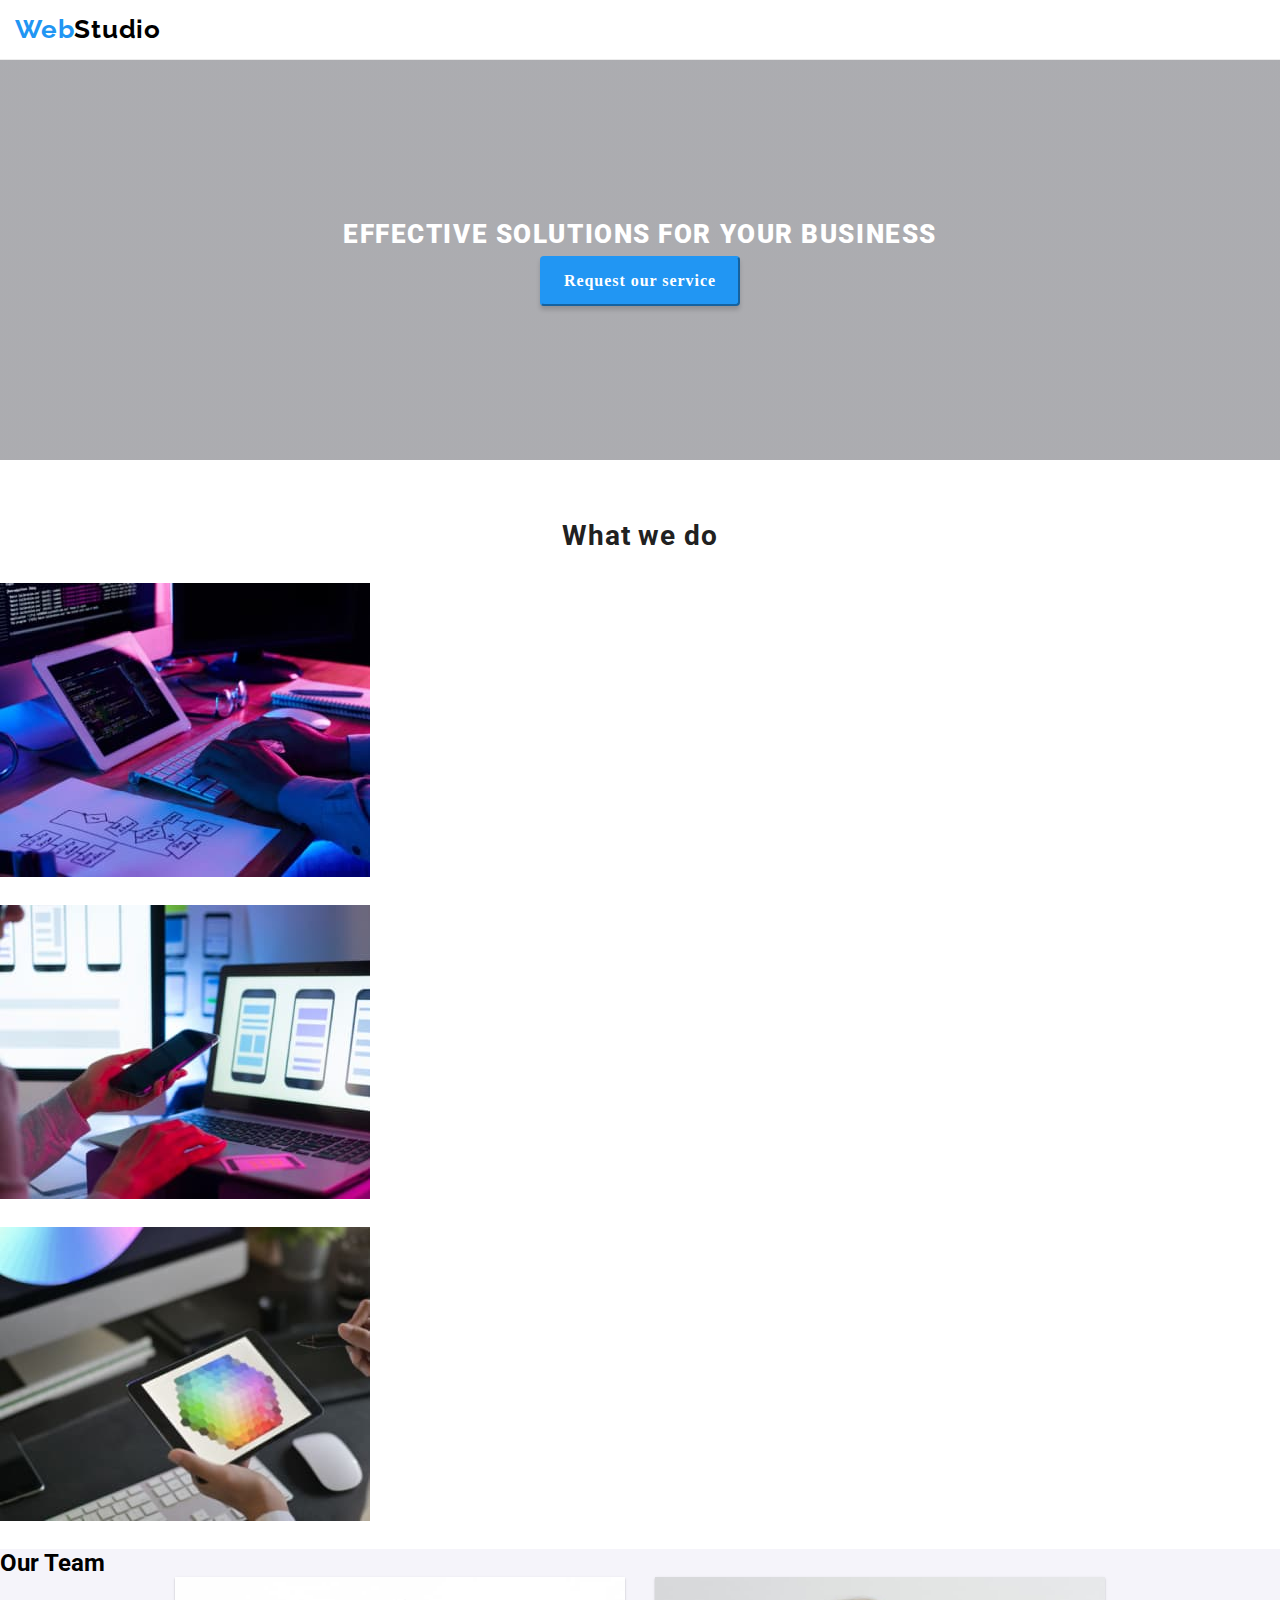
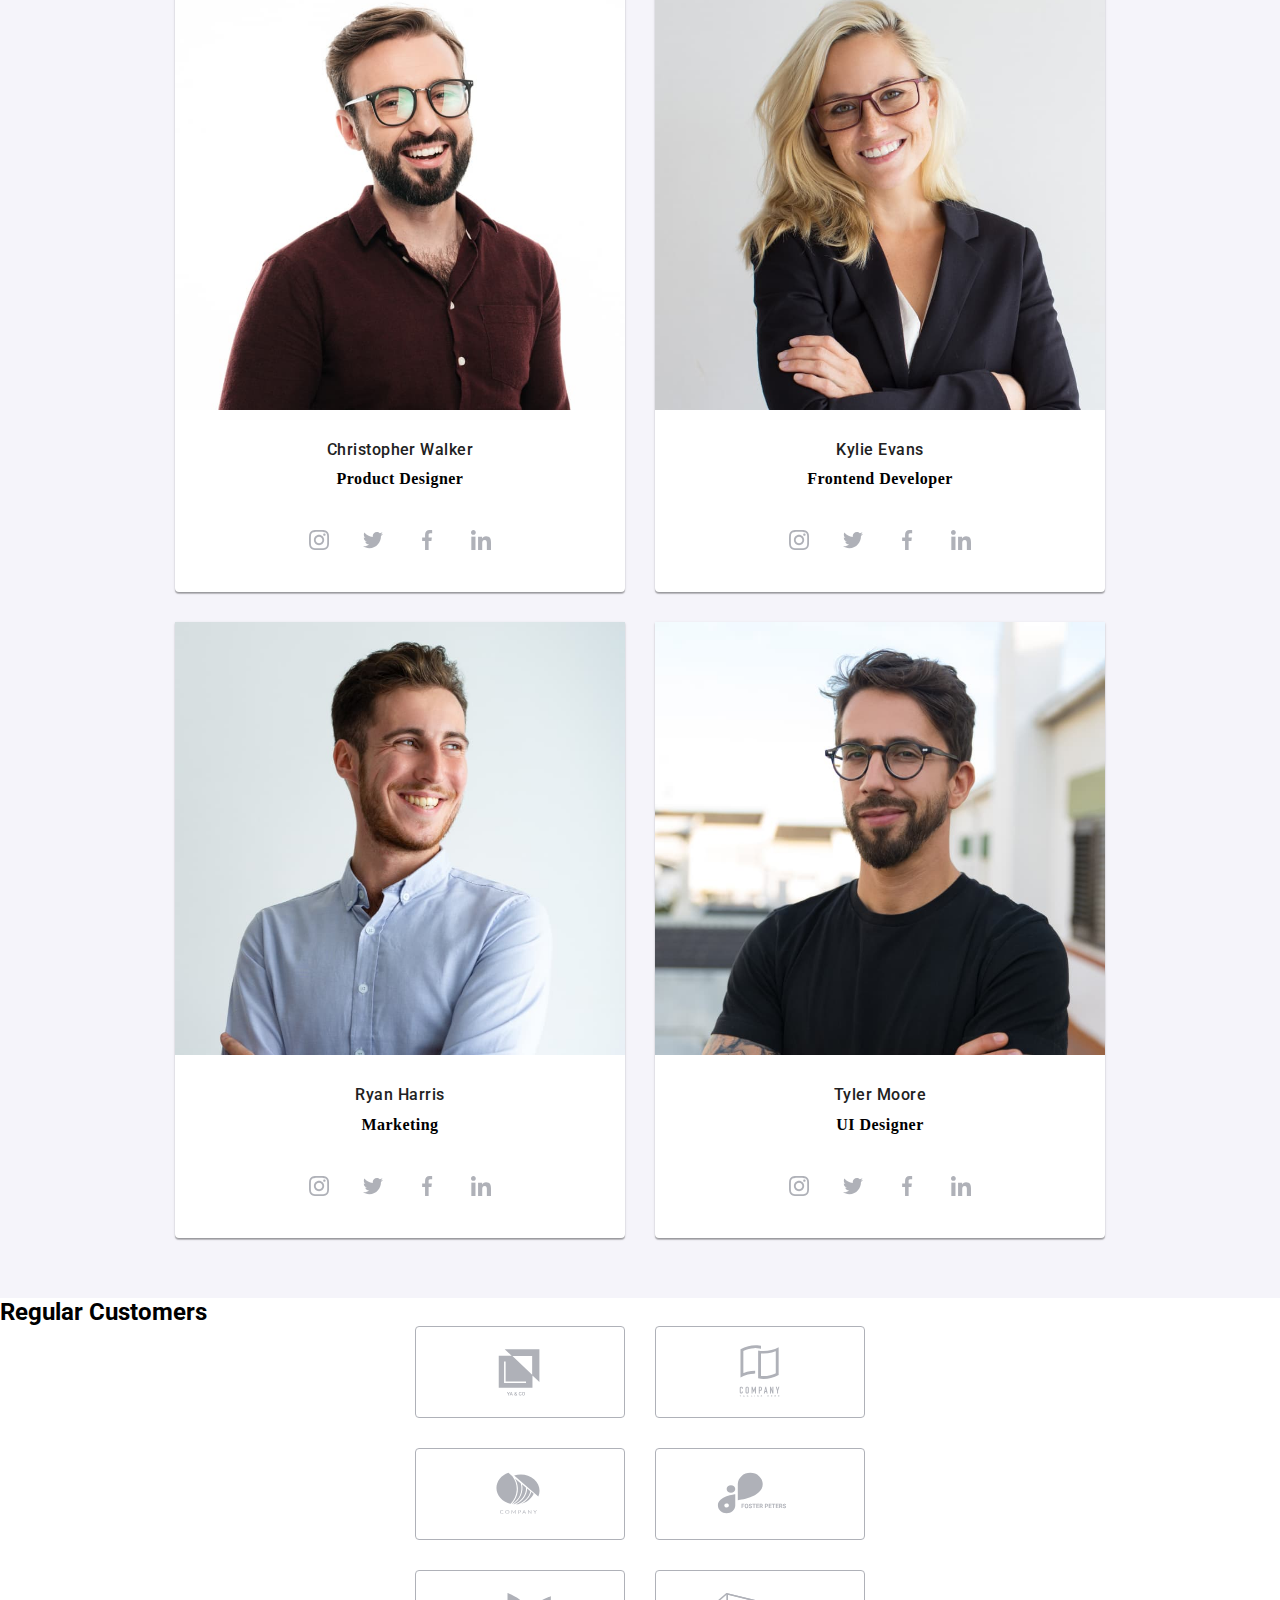
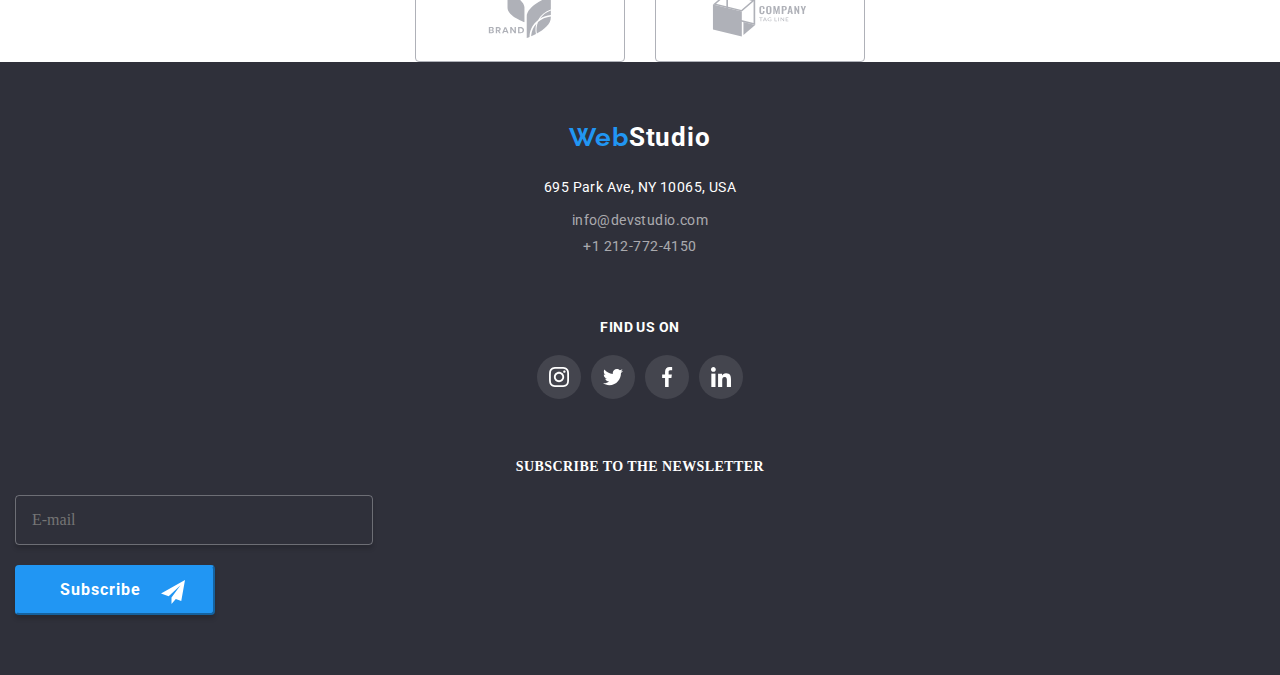
==== commit 18388d26: "new" ====
--- a/index.html
+++ b/index.html
@@ -2,6 +2,7 @@
 <html lang="en">
 <head>
     <meta charset="utf-8">
+    <meta http-equiv="X-UA-Compatible" content="IE=edge" />
     <meta name="viewport" content="width=device-width, initial-scale=1">
     <title>Webstudio </title>
     <link rel="preconnect" href="https://fonts.googleapis.com">
@@ -10,28 +11,140 @@
 <link rel="stylesheet" href="./css/reset.css" />
 <link rel="stylesheet" href="./css/styles.css"/>
 </head>
-<body class="primary-page">
-  <header class="global-header container">
+
+
+<body>
+
+  <div class="js-menu-container">
+    <button class="menu-toggle js-close-menu">
+      <svg
+        fill="currentColor"
+        viewBox="0 0 20 20"
+        xmlns="http://www.w3.org/2000/svg"
+        width="24"
+        height="24"
+      >
+        <path
+          fill-rule="evenodd"
+          d="M4.293 4.293a1 1 0 011.414 0L10 8.586l4.293-4.293a1 1 0 111.414 1.414L11.414 10l4.293 4.293a1 1 0 01-1.414 1.414L10 11.414l-4.293 4.293a1 1 0 01-1.414-1.414L8.586 10 4.293 5.707a1 1 0 010-1.414z"
+          clip-rule="evenodd"
+        ></path>
+      </svg>
+    </button>
+  
+    <nav class="drawer-nav-container">
+      <ul class="drawer-nav">
+        <li>
+          <a href="index.html" class="drawer-nav-page">Studio</a>
+        </li>
+        <li>
+          <a href="portfolio.html" class="drawer-nav-page">Portfolio</a>
+        </li>
+        <li>
+          <a href="contacts.html" class="drawer-nav-page">Contacts</a>
+        </li>
+      </ul>
+    </nav>
+  
+    <ul class="drawer-contacts">
+      <li>
+        <a href="tel:+12127724150" class="drawer-phone">+1 212-772-4150</a>
+      </li>
+      <li>
+        <a href="mailto:info@devstudio.com" class="drawer-email"
+          >info@devstudio.com</a
+        >
+      </li>
+    </ul>
+  
+    <ul class="drawer-social-links">
+      <li class="">
+        <a
+          href="https://www.instagram.com/"
+          class="drawer-social-link"
+          target="_blank"
+          rel="nofollow noopener noreferrer"
+          aria-label="Instagram"
+          >Instagram
+        </a>
+      </li>
+      <li>
+        <svg class="vertical-line" width="1px" height="22px">
+          <use href="./icons/symbol-defs.svg#icon-line"></use>
+        </svg>
+      </li>
+      <li class="">
+        <a
+          href="https://twitter.com/"
+          class="drawer-social-link"
+          target="_blank"
+          rel="nofollow noopener noreferrer"
+          aria-label="Twitter"
+          >Twitter
+        </a>
+      </li>
+      <li>
+        <svg class="vertical-line" width="1px" height="22px">
+          <use href="./icons/symbol-defs.svg#icon-line"></use>
+        </svg>
+      </li>
+      <li class="">
+        <a
+          href="https://www.facebook.com/"
+          class="drawer-social-link"
+          target="_blank"
+          rel="nofollow noopener noreferrer"
+          aria-label="Facebook"
+          >Facebook
+        </a>
+      </li>
+      <li>
+        <svg class="vertical-line" width="1px" height="22px">
+          <use href="./icons/symbol-defs.svg#icon-line"></use>
+        </svg>
+      </li>
+      <li class="">
+        <a
+          href="https://www.linkedin.com/"
+          class="drawer-social-link"
+          target="_blank"
+          rel="nofollow noopener noreferrer"
+          aria-label="Linkedin"
+          >Linkedin
+        </a>
+      </li>
+    </ul>
+    <button class="menu-button js-open-menu">
+      <svg width="40px" height="40px">
+        <use href="./icons/symbol-defs.svg#icon-menu"></use>
+      </svg>
+    </button>
+  </div>
+  
+
+
+
+  <header class="header container">
     <div class="container-nav">
       <div class="webstudio">
         <a class="logo" href="index.html">
           <span class="web">Web</span>Studio</a>
-      </div>
+        <div class="header-text">
       <nav class="nav-menu">
-        <ul>
+        <ul class="navigation-links">
           <li>
-            <a href="index.html" class="studio-activ current-page">Studio</a>
+            <a href="index.html" class="navigation-link active current-page">Studio</a>
           </li>
           <li>
-            <a href="portfolio.html" class="portfolio-header">Portfolio</a>
+            <a href="portfolio.html" class="navigation-link active portfolio-header">Portfolio</a>
           </li>
           <li>
-            <a href="contacts.html" class="contacts-header">Contacts</a>
+            <a href="contacts.html" class="navigation-link active contacts-header">Contacts</a>
           </li>
         </ul>
       </nav>
       <ul class="header-contacts">
-        <li class="mail-header-group">
+        <li class="active mail-header-group">
           <a
             href="mailto:info@devstudio.com"
             class="contacts header-contacts-mail"
@@ -44,7 +157,7 @@
               </svg> </span
             >info@devstudio.com</a>
         </li>
-        <li class="phone-header-group">
+        <li class="active phone-header-group">
           <a href="tel:+12127724150" class="contacts header-contacts-phone"
             ><span class="header-icon header-contacts-phone"
               ><svg class="phone-number">
@@ -59,348 +172,741 @@
     </div>
   </header>
     <main>
-        <section class="hero-section">
+        <section class="hero container">
             <h1 class="hero-heading">EFFECTIVE SOLUTIONS FOR YOUR BUSINESS</h1>
             <button
-            data-modal-open type="button"
+            data-modal-open 
+            type="button"
             class="request-our-service-button" > Request our service</button>
         </section>
-        <section class="section-description">
-          
-                <div>
-                  <div class="section-description-icons">
+        <section class="section-description section">
+          <div class="icons-section container">
+            <ul class="icons-list">
+              <li class="advertising-card">
+                <div class="icon-area">
                   <svg width="70px" height="70px">
-                    <use class="description-icons" href="./icons/symbol-defs.svg#icon-antenna"></use>
+                    <use href="./icons/symbol-defs.svg#icon-antenna"></use>
                   </svg>
                 </div>
-                  <h3 class="h3">ATTENTION TO DETAILS</h3>
-                  <p class="text">We go into all the details and processes of your business to develop a customized solution.</p>
+                <h3 class="advertising-title">ATTENTION TO DETAILS</h3>
+                <p class="advertising-text">
+                  We go into all the details and processes of your business to
+                  develop a customized solution.
+                </p>
+              </li>
+  
+              <li class="advertising-card">
+                <div class="icon-area">
+                  <svg width="70px" height="70px">
+                    <use href="./icons/symbol-defs.svg##icon-clock"></use>
+                  </svg>
                 </div>
-                <div>
-                  <div class="section-description-icons">
+                <h3 class="advertising-title">PUNCTUALITY</h3>
+                <p class="advertising-text">
+                  With us, you can feel safe and secure. An important principle of
+                  the company: respect your time and deadlines.
+                </p>
+              </li>
+  
+              <li class="advertising-card">
+                <div class="icon-area">
                   <svg width="70px" height="70px">
-                    <use class="description-icons" href="./icons/symbol-defs.svg#icon-clock"></use>
+                    <use href="./icons/symbol-defs.svg#icon-diagram"></use>
                   </svg>
                 </div>
-                  <h3 class="h3">PUNCTUALITY</h3>
-                  <p class="text">You will be able to observe and participate in every phase of solution development and implementation.</p>
-                </div>
-                  <div>
-                    <div class="section-description-icons">
-                    <svg width="70px" height="70px">
-                      <use href="./icons/symbol-defs.svg#icon-diagram"></use>
-                    </svg>
-                  </div>
-                  <h3 class="h3">PLANNING</h3>
-                  <p class="text">With us, you can feel safe and secure. An important principle of the company: respect your time and deadlines.</p>
-                </div>
-                <div>
-                  <div class="section-description-icons">
+                <h3 class="advertising-title">PLANNING</h3>
+                <p class="advertising-text">
+                  You will be able to observe and participate in every phase of
+                  solution development and implementation.
+                </p>
+              </li>
+  
+              <li class="advertising-card">
+                <div class="icon-area">
                   <svg width="70px" height="70px">
                     <use href="./icons/symbol-defs.svg#icon-astronaut"></use>
                   </svg>
                 </div>
-                  <h3 class="h3">MODERN TECHNOLOGIES</h3>
-                  <p class="text">We use innovative tools to solve assigned tasks. It's time to simplify work processes.</p>
-                
+                <h3 class="advertising-title">MODERN TECHNOLOGIES</h3>
+                <p class="advertising-text">
+                  We use innovative tools to solve assigned tasks. It's time to
+                  simplify work processes.
+                </p>
+              </li>
+            </ul>
+          </div>
+  
+        </section>
+        <section class="section-images section container">
+        <h2 class="title-images">What we do</h2>
+        <ul class="what-we-do-photos">
+          <li class="what-we-do-item">
+            <img
+              srcset="
+                ./images/img1-d.jpg    1x,
+                ./images/img1-d-2x.jpg 2x
+              "
+              src="./images/desktop/img1.jpg"
+              alt="Hands typing on a keyboard, in front of a tablet."
+              width="370"
+              height="294"
+            />
+            <div class="overlay-text">
+              <h3>DESKTOP APPS</h3>
+            </div>
+          </li>
+
+          <li class="what-we-do-item">
+            <img
+              srcset="
+                ./images/img2-d.jpg    1x,
+                ./images/img2-d-2x.jpg 2x
+              "
+              src="./images/img2-d.jpg"
+              alt="Hands working with a phone and a laptop."
+              width="370"
+              height="294"
+            />
+            <div class="overlay-text">
+              <h3>MOBILE APPS</h3>
+            </div>
+          </li>
+
+          <li class="what-we-do-item">
+            <img
+              srcset="
+                ./images/img3-d.jpg    1x,
+                ./images/img3-d-2x.jpg 2x
+              "
+              src="./images/img3-d.jpg"
+              alt="Hands working with a tablet and with the tablet pen."
+              width="370"
+              height="294"
+            />
+            <div class="overlay-text">
+              <h3>DESIGN SOLUTIONS</h3>
+            </div>
+          </li>
+        </ul>
+        </section>
+        <section class="our-team srction container">
+          <h2 class="title">Our Team</h2>
+          <ul class="photo-list">
+            <li>
+              <div class="photo-with-caption">
+                <img
+                  class="photo-team"
+                  srcset="
+                  ./images/walker-d.jpg    270w,
+                  ./images/walker-d-2x.jpg 540w,
+                  ./images/walker-t.jpg     354w,
+                  ./images/walker-t-2x.jpg  708w,
+                  ./images/walker-m.jpg     450w,
+                  ./images/walker-m-2x.jpg  900w
+                  "
+                  sizes="(min-width: 1158px) 270px,
+                  (min-width: 768px) 354px,
+                  450px"
+                      src="./images/walker-d.jpg"
+                      alt="Christopher Walker, Product Designer"
+                      width="270"
+                      height="260"
+                />
+                <h3 class="name">Christopher Walker</h3>
+                <h4 class="job">Product Designer</h4>
+  
+                <ul class="icons-social-list">
+                  <li>
+                    <a
+                      href="https://www.instagram.com/"
+                      class="icon"
+                      target="_blank"
+                      rel="nofollow noopener noreferrer"
+                      aria-label="Instagram"
+                    >
+                      <svg width="20px" height="20px">
+                        <use href="./icons/symbol-defs.svg#icon-instagram"></use>
+                      </svg>
+                    </a>
+                  </li>
+                  <li>
+                    <a
+                      href="https://twitter.com/"
+                      class="icon"
+                      target="_blank"
+                      rel="nofollow noopener noreferrer"
+                      aria-label="Twitter"
+                    >
+                      <svg width="20px" height="20px">
+                        <use href="./icons/symbol-defs.svg#icon-twitter"></use>
+                      </svg>
+                    </a>
+                  </li>
+                  <li>
+                    <a
+                      href="https://www.facebook.com/"
+                      class="icon"
+                      target="_blank"
+                      rel="nofollow noopener noreferrer"
+                      aria-label="Facebook"
+                    >
+                      <svg width="20px" height="20px">
+                        <use href="./icons/symbol-defs.svg#icon-facebook"></use>
+                      </svg>
+                    </a>
+                  </li>
+                  <li>
+                    <a
+                      href="https://www.linkedin.com/"
+                      class="icon"
+                      target="_blank"
+                      rel="nofollow noopener noreferrer"
+                      aria-label="Linkedin"
+                    >
+                      <svg width="20px" height="20px">
+                        <use href="./icons/symbol-defs.svg#icon-linkedin"></use>
+                      </svg>
+                    </a>
+                  </li>
+                </ul>
               </div>
+            </li>
+  
+            <li>
+              <div class="photo-with-caption">
+                <img
+                  class="photo-team"
+                  srcset="
+                    ./images/evans-d.jpg    270w,
+                    ./images/evans-d-2x.jpg 540w,
+                    ./images/evans-t.jpg     354w,
+                    ./images/evans-t-2x.jpg  708w,
+                    ./images/evans-m.jpg     450w,
+                    ./images/evans-m-2x.jpg  900w
+                  "
+                  sizes="(min-width: 1158px) 270px,
+              (min-width: 768px) 354px,
+              450px"
+                  src="./images/evans-d.jpg"
+                  alt="Kylie Evans, Frontend Developer"
+                  width="270"
+                  height="260"
+                />
+                <h3 class="name">Kylie Evans</h3>
+                <h4 class="job">Frontend Developer</h4>
+  
+                <ul class="icons-social-list">
+                  <li>
+                    <a
+                      href="https://www.instagram.com/"
+                      class="icon"
+                      target="_blank"
+                      rel="nofollow noopener noreferrer"
+                      aria-label="Instagram"
+                    >
+                      <svg width="20px" height="20px">
+                        <use href="./icons/symbol-defs.svg#icon-instagram"></use>
+                      </svg>
+                    </a>
+                  </li>
+                  <li>
+                    <a
+                      href="https://twitter.com/"
+                      class="icon"
+                      target="_blank"
+                      rel="nofollow noopener noreferrer"
+                      aria-label="Twitter"
+                    >
+                      <svg width="20px" height="20px">
+                        <use href="./icons/symbol-defs.svg#icon-twitter"></use>
+                      </svg>
+                    </a>
+                  </li>
+                  <li>
+                    <a
+                      href="https://www.facebook.com/"
+                      class="icon"
+                      target="_blank"
+                      rel="nofollow noopener noreferrer"
+                      aria-label="Facebook"
+                    >
+                      <svg width="20px" height="20px">
+                        <use href="./icons/symbol-defs.svg#icon-facebook"></use>
+                      </svg>
+                    </a>
+                  </li>
+                  <li>
+                    <a
+                      href="https://www.linkedin.com/"
+                      class="icon"
+                      target="_blank"
+                      rel="nofollow noopener noreferrer"
+                      aria-label="Linkedin"
+                    >
+                      <svg width="20px" height="20px">
+                        <use href="./icons/symbol-defs.svg#icon-linkedin"></use>
+                      </svg>
+                    </a>
+                  </li>
+                </ul>
+              </div>
+            </li>
+  
+            <li>
+              <div class="photo-with-caption">
+                <img
+                  class="photo-team"
+                  srcset="
+                    ./images/harris-d.jpg    270w,
+                    ./images/harris-d-2x.jpg 540w,
+                    ./images/harris-t.jpg     354w,
+                    ./images/harris-t-2x.jpg  708w,
+                    ./images/harris-m.jpg     450w,
+                    ./images/harris-m-2x.jpg  900w
+                  "
+                  sizes="(min-width: 1158px) 270px,
+              (min-width: 768px) 354px,
+              450px"
+                  src="./images/harris-d.jpg"
+                  alt="Ryan Harris, Marketing"
+                  width="270"
+                  height="260"
+                />
+                <h3 class="name">Ryan Harris</h3>
+                <h4 class="job">Marketing</h4>
+  
+                <ul class="icons-social-list">
+                  <li>
+                    <a
+                      href="https://www.instagram.com/"
+                      class="icon"
+                      target="_blank"
+                      rel="nofollow noopener noreferrer"
+                      aria-label="Instagram"
+                    >
+                      <svg width="20px" height="20px">
+                        <use href="./icons/symbol-defs.svg#icon-instagram"></use>
+                      </svg>
+                    </a>
+                  </li>
+                  <li>
+                    <a
+                      href="https://twitter.com/"
+                      class="icon"
+                      target="_blank"
+                      rel="nofollow noopener noreferrer"
+                      aria-label="Twitter"
+                    >
+                      <svg width="20px" height="20px">
+                        <use href="./icons/symbol-defs.svg#icon-twitter"></use>
+                      </svg>
+                    </a>
+                  </li>
+                  <li>
+                    <a
+                      href="https://www.facebook.com/"
+                      class="icon"
+                      target="_blank"
+                      rel="nofollow noopener noreferrer"
+                      aria-label="Facebook"
+                    >
+                      <svg width="20px" height="20px">
+                        <use href="./icons/symbol-defs.svg#icon-facebook"></use>
+                      </svg>
+                    </a>
+                  </li>
+                  <li>
+                    <a
+                      href="https://www.linkedin.com/"
+                      class="icon"
+                      target="_blank"
+                      rel="nofollow noopener noreferrer"
+                      aria-label="Linkedin"
+                    >
+                      <svg width="20px" height="20px">
+                        <use href="./icons/symbol-defs.svg#icon-linkedin"></use>
+                      </svg>
+                    </a>
+                  </li>
+                </ul>
+              </div>
+            </li>
+  
+            <li>
+              <div class="photo-with-caption">
+                <img
+                  class="photo-team"
+                  srcset="
+                    ./images/moore-d.jpg    270w,
+                    ./images/moore-d-2x.jpg 540w,
+                    ./images/moore-t.jpg     354w,
+                    ./images/moore-t-2x.jpg  708w,
+                    ./images/moore-m.jpg     450w,
+                    ./images/moore-m-2x.jpg  900w
+                  "
+                  sizes="(min-width: 1158px) 270px,
+              (min-width: 768px) 354px,
+              450px"
+                  src="./images/moore-d.jpg"
+                  alt="Tyler Moore, UI Designer"
+                  width="270"
+                  height="260"
+                />
+                <h3 class="name">Tyler Moore</h3>
+                <h4 class="job">UI Designer</h4>
+  
+                <ul class="icons-social-list">
+                  <li>
+                    <a
+                      href="https://www.instagram.com/"
+                      class="icon"
+                      target="_blank"
+                      rel="nofollow noopener noreferrer"
+                      aria-label="Instagram"
+                    >
+                      <svg width="20px" height="20px">
+                        <use href="./icons/symbol-defs.svg#icon-instagram"></use>
+                      </svg>
+                    </a>
+                  </li>
+                  <li>
+                    <a
+                      href="https://twitter.com/"
+                      class="icon"
+                      target="_blank"
+                      rel="nofollow noopener noreferrer"
+                      aria-label="Twitter"
+                    >
+                      <svg width="20px" height="20px">
+                        <use href="./icons/symbol-defs.svg#icon-twitter"></use>
+                      </svg>
+                    </a>
+                  </li>
+                  <li>
+                    <a
+                      href="https://www.facebook.com/"
+                      class="icon"
+                      target="_blank"
+                      rel="nofollow noopener noreferrer"
+                      aria-label="Facebook"
+                    >
+                      <svg width="20px" height="20px">
+                        <use href="./icons/symbol-defs.svg#icon-facebook"></use>
+                      </svg>
+                    </a>
+                  </li>
+                  <li>
+                    <a
+                      href="https://www.linkedin.com/"
+                      class="icon"
+                      target="_blank"
+                      rel="nofollow noopener noreferrer"
+                      aria-label="Linkedin"
+                    >
+                      <svg width="20px" height="20px">
+                        <use href="./icons/symbol-defs.svg#icon-linkedin"></use>
+                      </svg>
+                    </a>
+                  </li>
+                </ul>
+              </div>
+            </li>
+          </ul>
+        </div>
         </section>
-        <section class="section-images">
-        <h2 class="title-images">What we do</h2>
-        <div class="images">
-        <img src="images/img1.jpg" alt="Keyboard">
-        <img src="images/img2.jpg" alt="Smartphone">
-        <img src="images/img3.jpg" alt="Tablet">
-    </div>
+       
+          <div class="section container">
+            <h2 class="title">Regular Customers</h2>
+    
+            <ul class="regular-customers-icons-list">
+              <li class="regular-customers-icon-area">
+                <a
+                  href="https://www.regular-customers.com"
+                  class="regular-customers-link"
+                  target="_blank"
+                  rel="nofollow noopener noreferrer"
+                  aria-label="Regular Customers"
+                >
+                  <svg class="regular-customers-icon" width="106px" height="60px">
+                    <use href="./icons/symbol-defs.svg#icon-YACO"></use>
+                  </svg>
+                </a>
+              </li>
+    
+              <li class="regular-customers-icon-area">
+                <a
+                  href="https://www.regular-customers.com"
+                  class="regular-customers-link"
+                  target="_blank"
+                  rel="nofollow noopener noreferrer"
+                  aria-label="Regular Customers"
+                >
+                  <svg class="regular-customers-icon" width="106px" height="60px">
+                    <use href="./icons/symbol-defs.svg#icon-HERE"></use>
+                  </svg>
+                </a>
+              </li>
+    
+              <li class="regular-customers-icon-area">
+                <a
+                  href="https://www.regular-customers.com"
+                  class="regular-customers-link"
+                  target="_blank"
+                  rel="nofollow noopener noreferrer"
+                  aria-label="Regular Customers"
+                >
+                  <svg class="regular-customers-icon" width="106px" height="60px">
+                    <use href="./icons/symbol-defs.svg#icon-COMPANY"></use>
+                  </svg>
+                </a>
+              </li>
+    
+              <li class="regular-customers-icon-area">
+                <a
+                  href="https://www.regular-customers.com"
+                  class="regular-customers-link"
+                  target="_blank"
+                  rel="nofollow noopener noreferrer"
+                  aria-label="Regular Customers"
+                >
+                  <svg class="regular-customers-icon" width="106px" height="60px">
+                    <use href="./icons/symbol-defs.svg#icon-FOSTER"></use>
+                  </svg>
+                </a>
+              </li>
+    
+              <li class="regular-customers-icon-area">
+                <a
+                  href="https://www.regular-customers.com"
+                  class="regular-customers-link"
+                  target="_blank"
+                  rel="nofollow noopener noreferrer"
+                  aria-label="Regular Customers"
+                >
+                  <svg class="regular-customers-icon" width="106px" height="60px">
+                    <use href="./icons/symbol-defs.svg#icon-BRAND"></use>
+                  </svg>
+                </a>
+              </li>
+    
+              <li class="regular-customers-icon-area">
+                <a
+                  href="https://www.regular-customers.com"
+                  class="regular-customers-link"
+                  target="_blank"
+                  rel="nofollow noopener noreferrer"
+                  aria-label="Regular Customers"
+                >
+                  <svg class="regular-customers-icon" width="106px" height="60px">
+                    <use href="./icons/symbol-defs.svg#icon-TAGLINE"></use>
+                  </svg>
+                </a>
+              </li>
+            </ul>
+          </div>
+    </main>
+    <footer class="footer container">
+      <section class="footer-text">
+        <section class="footer-text-gap">
+          <section class="footer-adress-contacts">
+            <h2 class="logo-title">
+              <a class="logo-footer active" href="index.html">
+                <span>Web</span>Studio</a
+              >
+            </h2>
+            <ul class="contacts-footer">
+              <li>
+                <address class="address">
+                  <a
+                    href="https://goo.gl/maps/ySGtrkY3DtCxrfNZ6"
+                    class="address"
+                    target="_blank"
+                    rel="nofollow noopener noreferrer"
+                    aria-label="695 Park Ave, NY 10065, USA"
+                  >
+                    695 Park Ave, NY 10065, USA
+                  </a>
+                </address>
+              </li>
+
+              <li>
+                <a
+                  href="mailto:info@devstudio.com"
+                  class="contact-footer active"
+                  >info@devstudio.com</a
+                >
+              </li>
+              <li>
+                <a href="tel:+12127724150" class="contact-footer active"
+                  >+1 212-772-4150</a
+                >
+              </li>
+            </ul>
+          </section>
+         
+          <section class="center-column">
+            <h3 class="find-us-on-text">Find us on</h3>
+
+            <ul class="footer-icons-list">
+              <li>
+                <a
+                  href="https://www.instagram.com/"
+                  class="icon-footer"
+                  target="_blank"
+                  rel="nofollow noopener noreferrer"
+                  aria-label="Instagram"
+                >
+                  <svg width="20px" height="20px">
+                    <use href="./icons/symbol-defs.svg#icon-instagram"></use>
+                  </svg>
+                </a>
+              </li>
+              <li>
+                <a
+                  href="https://twitter.com/"
+                  class="icon-footer"
+                  target="_blank"
+                  rel="nofollow noopener noreferrer"
+                  aria-label="Twitter"
+                >
+                  <svg width="20px" height="20px">
+                    <use href="./icons/symbol-defs.svg#icon-twitter"></use>
+                  </svg>
+                </a>
+              </li>
+              <li>
+                <a
+                  href="https://www.facebook.com/"
+                  class="icon-footer"
+                  target="_blank"
+                  rel="nofollow noopener noreferrer"
+                  aria-label="Facebook"
+                >
+                  <svg width="20px" height="20px">
+                    <use href="./icons/symbol-defs.svg#icon-facebook"></use>
+                  </svg>
+                </a>
+              </li>
+              <li>
+                <a
+                  href="https://www.linkedin.com/"
+                  class="icon-footer"
+                  target="_blank"
+                  rel="nofollow noopener noreferrer"
+                  aria-label="Linkedin"
+                >
+                  <svg width="20px" height="20px">
+                    <use href="./icons/symbol-defs.svg#icon-linkedin"></use>
+                  </svg>
+                </a>
+              </li>
+            </ul>
+          </section>
         </section>
-        <section class="section-team">
-        <h2 class="title-team">Our Team</h2>
-        <div class="container-team">
-        <div class="team">
-            <img src="images/cristopher-walker.jpg" alt="cristopher" >           
-                <span class="name">Cristopher Walker</span>
-                <em class="position">Product Designer</em>
-                <div class="icons-list">
-                    <a href="https://www.instagram.com/" class="icon" aria-label="Instagram">
-                      <svg>
-                        <use href="./icons/symbol-defs.svg#icon-instagram"></use>
-                      </svg>
-                    </a>
-                    <a href="https://www.twitter.com/" class="icon" aria-label="Twitter">
-                      <svg>
-                        <use href="./icons/symbol-defs.svg#icon-twitter"></use>
-                      </svg>
-                    </a>
-                    <a href="https://www.facebook.com/" class="icon" aria-label="Facebook">
-                      <svg>
-                        <use href="./icons/symbol-defs.svg#icon-facebook"></use>
-                      </svg>
-                    </a>
-                    <a href="https://www.linkedin.com/" class="icon" aria-label="Linkedin">
-                      <svg>
-                        <use href="./icons/symbol-defs.svg#icon-linkedin"></use>
-                      </svg>
-                    </a>
-                  </div>
-            </div>
-            <div class="team">
-               <img src="images/kylie-evans.jpg" alt="kylie" >
-               
-              <span class="name"> Kylie Evans</span>
-              
-               <em class="position">Frontend Developer</em>
-               <div class="icons-list">
-                <a href="https://www.instagram.com/" class="icon" aria-label="Instagram">
-                  <svg>
-                    <use href="./icons/symbol-defs.svg#icon-instagram"></use>
-                  </svg>
-                </a>
-                <a href="https://www.twitter.com/" class="icon" aria-label="Twitter">
-                  <svg>
-                    <use href="./icons/symbol-defs.svg#icon-twitter"></use>
-                  </svg>
-                </a>
-                <a href="https://www.facebook.com/" class="icon" aria-label="Facebook">
-                  <svg>
-                    <use href="./icons/symbol-defs.svg#icon-facebook"></use>
-                  </svg>
-                </a>
-                <a href="https://www.linkedin.com/" class="icon" aria-label="Linkedin">
-                  <svg>
-                    <use href="./icons/symbol-defs.svg#icon-linkedin"></use>
-                  </svg>
-                </a>
-              </div>
-            </div>
-               <div class="team">
-                <img src="./images/ryan-harris.jpg" alt="ryan" >
-                
-                <span class="name">Ryan Harris</span> 
-                
-                <em class="position">Marketing</em>
-                <div class="icons-list">
-                  <a href="https://www.instagram.com/" class="icon" aria-label="Instagram">
-                    <svg>
-                      <use href="./icons/symbol-defs.svg#icon-instagram"></use>
-                    </svg>
-                  </a>
-                  <a href="https://www.twitter.com/" class="icon" aria-label="Twitter">
-                    <svg>
-                      <use href="./icons/symbol-defs.svg#icon-twitter"></use>
-                    </svg>
-                  </a>
-                  <a href="https://www.facebook.com/" class="icon" aria-label="Facebook">
-                    <svg>
-                      <use href="./icons/symbol-defs.svg#icon-facebook"></use>
-                    </svg>
-                  </a>
-                  <a href="https://www.linkedin.com/" class="icon" aria-label="Linkedin">
-                    <svg>
-                      <use href="./icons/symbol-defs.svg#icon-linkedin"></use>
-                    </svg>
-                  </a>
-                </div>
-            </div>
-                <div class="team">
-                <img src="images/tyler-moore.jpg" alt="tyler" >
-                
-               <span class="name">Tyler Moore</span> 
-               
-                <em class="position">UI Designer</em>
-                <div class="icons-list">
-                  <a href="https://www.instagram.com/" class="icon" aria-label="Instagram">
-                    <svg>
-                      <use href="./icons/symbol-defs.svg#icon-instagram"></use>
-                    </svg>
-                  </a>
-                  <a href="https://www.twitter.com/" class="icon" aria-label="Twitter">
-                    <svg>
-                      <use href="./icons/symbol-defs.svg#icon-twitter"></use>
-                    </svg>
-                  </a>
-                  <a href="https://www.facebook.com/" class="icon" aria-label="Facebook">
-                    <svg>
-                      <use href="./icons/symbol-defs.svg#icon-facebook"></use>
-                    </svg>
-                  </a>
-                  <a href="https://www.linkedin.com/" class="icon" aria-label="Linkedin">
-                    <svg>
-                      <use href="./icons/symbol-defs.svg#icon-linkedin"></use>
-                    </svg>
-                  </a>
-                </div>
-            </div>  
-        </div>  
-        </section>
-        <section>
-          <h2 class="title-customers">Regular Customers</h2>
-          <div class="container-customers-icons">
-            <div class="customers-icons">
-          <svg >
-            <use href="./icons/symbol-defs.svg#icon-YACO"></use>
-          </svg>
-        </div>
-        <div class="customers-icons">
-          <svg >
-            <use href="./icons/symbol-defs.svg#icon-HERE"></use>
-          </svg>
-        </div>
-        <div class="customers-icons">
-          <svg >
-            <use href="./icons/symbol-defs.svg#icon-COMPANY"></use>
-          </svg>
-        </div>
-        <div class="customers-icons">
-          <svg >
-            <use href="./icons/symbol-defs.svg#icon-FOSTER" ></use>
-          </svg>
-        </div>
-        <div class="customers-icons">
-          <svg >
-            <use href="./icons/symbol-defs.svg#icon-BRAND"></use>
-          </svg>
-        </div>
-        <div class="customers-icons">
-          <svg >
-            <use href="./icons/symbol-defs.svg#icon-TAGLINE"></use>
-          </svg>
-        </div>
-          </div>
-        </section>
-    </main>
-    <footer class="footer">
-      <section class="footer-text">
-      <div class="footer-text">
-        <div class="footer-description">
-        <span class="web-footer">Web</span>Studio
-        <address class="footer-adress">
-            <span>695 Park Ave, NY 10065, USA</span>
-            <div class="footer-contacts">
-            </br>
-            <span>info@devstudio.com</span>
-          </br>
-            <span>+1 212-772-4150</span>
-        </div>
-        </address>
-    </div>
-      <div class="footer-social-link">
-        <h3 class="footer-h3">FIND US ON</h3>
-        <div class="footer-icons-list">
-          <a href="https://www.instagram.com/" class="footer-icon" aria-label="Instagram">
-            <svg>
-              <use href="./icons/symbol-defs.svg#icon-instagram"></use>
-            </svg>
-          </a>
-          <a href="https://www.twitter.com/" class="footer-icon" aria-label="Twitter">
-            <svg>
-              <use href="./icons/symbol-defs.svg#icon-twitter"></use>
-            </svg>
-          </a>
-          <a href="https://www.facebook.com/" class="footer-icon" aria-label="Facebook">
-            <svg>
-              <use href="./icons/symbol-defs.svg#icon-facebook"></use>
-            </svg>
-          </a>
-          <a href="https://www.linkedin.com/" class="footer-icon" aria-label="Linkedin">
-            <svg>
-              <use href="./icons/symbol-defs.svg#icon-linkedin"></use>
-            </svg>
-          </a>
-        </div>
-      </div>
-    </div>
-
-    <form class="subscribe">
-      <label class="subscribe-label" for="subscribe-email">
-        Subscribe to the newsletter</label>
-      <div class="subscribe-area">
-        <input
-          class="subscribe-input"
-          type="email"
-          name="email"
-          id="subscribe-email"
-          placeholder="E-mail"
-          required
-        />
-        <button class="subscribe-btn" type="submit">
-          Subscribe
-          <svg height="24px" width="24px">
-            <use href="./icons/symbol-defs.svg#icon-send"></use>
-          </svg>
-        </button>
-      </div>
-    </form>
-    </footer>
-    <div class="modal is-hidden" data-modal>
-      <div class="modal-content">
-        <svg height="18px" width="18px" class="icon-close" data-modal-close>
-          <use href="./icons/symbol-defs.svg#icon-close"></use>
-        </svg>          
-        <form action="" class="form-modal">
-          <h1 class="title-form">
-            Leave your information and we'll call you back
-          </h1>
-          <div class="form-group-container">
-            <label for="name" class="form-group">
-              <span class="span-modal">Name</span>
-              <input type="text" name="name" id="name" class="input-form" />
-              <svg height="18px" width="18px" class="svg-label">
-                <use href="./icons/symbol-defs.svg#icon-person"></use>
+
+        
+
+        <form class="subscribe">
+          <label class="subscribe-label" for="subscribe-email">
+            Subscribe to the newsletter</label
+          >
+          <div class="subscribe-area">
+            <input
+              class="subscribe-input"
+              type="email"
+              name="email"
+              id="subscribe-email"
+              placeholder="E-mail"
+              required
+            />
+            <button class="subscribe-btn" type="submit">
+              Subscribe
+              <svg height="24px" width="24px">
+                <use href="./icons/symbol-defs.svg#icon-send"></use>
               </svg>
-            </label>
-
-            <label for="tel" class="form-group">
-              <span class="span-modal">Telephone</span>
-              <input type="text" name="tel" id="tel" class="input-form" />
-              <svg height="18px" width="18px" class="svg-label">
-                <use href="./icons/symbol-defs.svg#icon-phone"></use>
-              </svg>
-            </label>
-
-            <label for="email" class="form-group">
-              <span class="span-modal">E-mail</span>
-              <input type="text" name="email" id="email" class="input-form" />
-              <svg height="18px" width="18px" class="svg-label">
-                <use href="./icons/symbol-defs.svg#icon-email"></use>
-              </svg>
-            </label>
-
-            <label for="comments" class="form-group">
-              <span class="span-modal">Comments</span>
-              <textarea
-                type="text"
-                name="comments"
-                id="comments"
-                class="input-comments"
-                placeholder="Enter the text"
-              ></textarea>
-            </label>
-          </div>
-
-          <label class="test">
-            <input
-              type="checkbox"
-              class="checkmark"
-              name="agreement"
-              value="agree"
-            />
-            <svg class="icon-not-checked" width="16px" height="15px">
-              <use href="./icons/icon-not-checked"></use>
-            </svg>
-            <p class="terms-paragraph">
-              I agree with the letter and accept the
-              <span><a href="./terms.html">Terms and Conditions</a></span>
-            </p>
-          </label>
-          <div class="send-btn">
-            <button type="button" class="button-send">
-              <span class="type-send">Send</span>
             </button>
           </div>
         </form>
+      </section>
+    </footer>
+
+   
+
+    <div class="modal is-hidden" data-modal>
+      <div class="modal-content">
+        <svg height="30px" width="30px" class="icon-close" data-modal-close>
+          <use href="./icons/symbol-defs.svg#icon-close"></use>
+        </svg>
+
+        
+
+        <form class="request_our_service_form" name="request_our_service_form">
+          <span class="row intro-text"
+            >Leave your information and we'll call you back</span
+          >
+
+          <label class="row input-area">
+            <span class="label">Name</span>
+            <input class="input-box" type="text" name="name" required />
+            <svg height="18px" width="18px" class="person-icon input-icon">
+              <use href="./icons/symbol-defs.svg#icon-person"></use>
+            </svg>
+          </label>
+
+          <label class="row input-area">
+            <span class="label">Telephone</span>
+            <input class="input-box" type="tel" name="telephone" required />
+            <svg height="18px" width="18px" class="phone-icon input-icon">
+              <use href="./icons/symbol-defs.svg#icon-phone"></use>
+            </svg>
+          </label>
+
+          <label class="row input-area">
+            <span class="label">E-mail</span>
+            <input class="input-box" type="email" name="email" required />
+            <svg height="18px" width="18px" class="envelope-icon input-icon">
+              <use href="./icons/symbol-defs.svg#icon-email"></use>
+            </svg>
+          </label>
+
+          <label class="row comments-area">
+            <span class="label">Comments</span>
+            <textarea
+              class="comments-box"
+              name="comments"
+              rows="5"
+              placeholder="Enter the text"
+            ></textarea>
+          </label>
+
+          <label class="checkbox-area">
+            <input
+              type="checkbox"
+              class="checkbox"
+              name="agreement"
+              value="agree"
+              required
+            />
+            <svg class="icon-check" width="16" height="15">
+              <use href="./icons/icon-not-check.svg"></use>
+            </svg>
+            <span class="agree-text">
+              I agree with the letter and accept the
+              <a
+                class="terms-link"
+                href="./terms.html"
+                target="_blank"
+                aria-label="Terms and Conditions"
+                >Terms and Conditions</a
+              >
+            </span>
+          </label>
+
+          <button class="row send-button" type="submit">Send</button>
+        </form>
       </div>
     </div>
-  </section>
+  <script src="./js/mobile-menu.js"></script>
     <script src="./js/modal.js"></script>
 </body>
 </html>     --- a/css/styles.css
+++ b/css/styles.css
@@ -23,23 +23,38 @@
     color:var(--heading-color)
 }
 
+.no-scroll {
+  overflow: hidden;
+}
+
+
 ul {
     list-style-type: none;
 }
-.global-header {
-    width: 1600px;
-height: 80px;
-flex-shrink: 0;
-}
+
+
+/*  Mobile Design */
+
+.header {
+  align-items: center;
+  border-bottom: 1px solid #ececec;
+  display: flex;
+  height: 60px;
+  position: relative;
+  width: 100%;
+}
+
 .container-nav {
-  background: #fff;
-  display: flex;
-}
-
-.webstudio {
-  padding-left: 215px;
-  padding-top: 24px;
-  padding-bottom: 25px;
+  display: flex;
+  margin: 0 auto;
+  width: 100%;
+}
+.header-text {
+  display: none;
+}
+
+.webstudio{
+  margin-left: 15px;
 }
 
 .logo {
@@ -55,133 +70,248 @@
     color:#2196F3;;
   }
 
-.nav-menu ul {
-  display: flex;
-  gap: 50px;
-  margin-left: 93px;
-  padding-top: 32px;
-  padding-bottom: 32px;
-}
-
-.nav-contacts {
-  display: flex;
-  gap: 40px;
-  margin-left: 385px;
-  padding-top: 35px;
-  padding-bottom: 32px;
-}
-
-.portfolio-header,
-.contacts-header,
-.studio-portfolio,
-.studio-activ {
-  color: #212121;
-  font-family: var(--text-font-family);
-  font-size: 14px;
-  font-style: normal;
-  font-weight: 500;
-  line-height: normal;
-  letter-spacing: 0.28px;
-}
-
-.studio-activ,
-.portfolio-activ {
-  color:#2196f3;
-}
-
-.header-contacts {
-  display: flex;
-  justify-content: center;
-  align-items: center;
-  padding-left: 350px;
-  gap: 40px;
-}
-
-.contacts {
-  color: #757575;
-  text-decoration: none;
-  font-weight: 500;
-  font-size: 14px;
-  line-height: 1.18;
-  letter-spacing: 2%;
-  gap: 10px;
-  display: flex;
-}
-
-.mail,
-.phone-number {
-  width: 19px;
-  height: 17px;
-  flex-shrink: 0;
-  fill: #757575;
-}
-
-.studio-activ:hover,
-.studio-activ:focus,
-.portfolio-header:hover,
-.portfolio-header:focus,
-.contacts-header:hover,
-.contacts-header:focus,
-.header-contacts-phone:hover,
-.header-contacts-phone:focus,
-.header-contacts-mail:hover,
-.header-contacts-mail:focus,
-.portfolio-activ:hover,
-.portfolio-activ:focus {
-  color: #2196f3;
-}
-
-.current-page {
-  position: relative;
-  color:  #2196f3;
-}
+  .js-menu-container {
+    display: none;
+  }
+  
+  .js-menu-container.is-open {
+    background-color: #fff;
+    box-shadow: 0px 1px 3px 0px rgba(0, 0, 0, 0.16),
+      0px 2px 4px 0px rgba(0, 0, 0, 0.08), 0px 4px 8px 0px rgba(0, 0, 0, 0.04);
+    display: flex;
+    flex-direction: column;
+    width: 100vw;
+    height: 100%;
+    padding: 48px 40px;
+    margin-right: -17px;
+    position: fixed;
+    right: 0;
+    top: 0;
+    transition: box-shadow 250ms cubic-bezier(0.4, 0, 0.2, 1);
+    z-index: 1;
+  }
+  
+  .js-close-menu {
+    background-color: transparent;
+    border: none;
+    cursor: pointer;
+    position: absolute;
+    right: 15px;
+    top: 10px;
+    transition: color 250ms cubic-bezier(0.4, 0, 0.2, 1);
+  }
+  .menu-button {
+    background-color: transparent;
+    border: none;
+    color:  #212121;
+    cursor: pointer;
+    position: absolute;
+    right: 15px;
+    top: 10px;
+    transition: color 250ms cubic-bezier(0.4, 0, 0.2, 1);
+  }
+  
+  .drawer-nav-container {
+    display: flex;
+    flex-grow: 2;
+  }
+  .drawer-nav {
+    color: #212121;
+    display: flex;
+    flex-direction: column;
+    font-size: 40px;
+    font-weight: 500;
+    gap: 32px;
+    letter-spacing: 0.8px;
+    padding: 0;
+    margin: 0;
+  }
+  .drawer-nav-page {
+    color:  #212121;
+    text-decoration-line: none;
+  }
+  
+  .drawer-contacts {
+    display: flex;
+    flex-direction: column;
+    gap: 32px;
+    margin: 0;
+    padding: 0;
+  }
+  .drawer-phone {
+    color: var(--webstudio-color);
+    font-size: 34px;
+    font-weight: 500;
+    letter-spacing: 0.68px;
+    text-decoration-line: none;
+  }
+  
+  .drawer-phone:hover {
+    color: #188ce8;
+  }
+  .drawer-email {
+    color: #757575;
+    font-size: 24px;
+    font-weight: 500;
+    letter-spacing: 0.48px;
+    text-decoration-line: none;
+  }
+  
+  .drawer-email:hover {
+    color:var(--webstudio-color);
+  }
+  .drawer-social-links {
+    align-items: center;
+    display: flex;
+    flex-direction: row;
+    flex-wrap: wrap;
+    margin: 64px 0 0 0;
+    padding: 0;
+  }
+  .drawer-social-link {
+    color: var(--webstudio-color);
+    font-size: 18px;
+    font-weight: 500;
+    letter-spacing: 0.36px;
+    line-height: 1.22;
+    padding-right: 10px;
+    text-decoration-line: none;
+    text-decoration-color: var(--webstudio-color);
+  }
+  .drawer-social-link:hover {
+    color: #757575;
+  }
+  
+  .vertical-line {
+    background: rgba(33, 33, 33, 0.20);
+    margin-right: 10px;
+  }
+  .menu-button:hover,
+  .menu-button:focus {
+    fill: var(--webstudio-color);
+  }
+  
+  .drawer-nav-page:hover,
+  .drawer-nav-page:focus {
+    color: var(--webstudio-color);
+  }
+  
+  .js-close-menu:hover,
+  .js-close-menu:focus {
+    color: var(--webstudio-color);
+  }
+
+
+  .navigation-link.current-page {
+    display: inline-block;
+    position: relative;
+    color: var(--webstudio-color);
+  }
 
 .current-page::after {
+  background-color: var(--webstudio-color);
+  border-radius: 2px;
+  bottom: -32px;
   content: "";
+  height: 4px;
+  left: 0;
   position: absolute;
   width: 100%;
-  left: 0;
-  bottom: -27px;
-  width: 42px;
-  height: 4px;
-  flex-shrink: 0;
-  border-radius: 2px;
-  background: #2196f3;
-}
-
-.current-page-portfolio {
+}
+
+.active:hover,
+.active:focus {
+  color: var(--webstudio-color);
+}
+.navigation-links {
+  display: flex;
+  gap: 50px;
+  margin: 0;
+  padding: 0;
   position: relative;
-  color: #2196f3;
-}
-
-.current-page-portfolio::after {
-  content: "";
-  position: absolute;
+}
+.navigation-link {
+  color: #212121;
+  font-size: 14px;
+  font-weight: 500;
+  letter-spacing: 0.02em;
+  line-height: 1.14;
+  text-align: left;
+  text-decoration-line: none;
+}
+.header-contacts {
+  display: none;
+}
+.mail-header-group .phone-header-group{
+  color:  #757575;
+  font-size: 14px;
+  font-weight: 500;
+  letter-spacing: 0.02em;
+  line-height: 1.14;
+  text-align: left;
+  text-decoration-line: none;
+}
+
+
+
+.hero {
+  align-items: center;
+  background-image: linear-gradient(
+      rgba(47, 48, 58, 0.4),
+      rgba(47, 48, 58, 0.4)
+    ),
+    url("../images/mobile/hero-img.jpg");
+  background-size: cover;
+  display: flex;
+  flex-direction: column;
+  height: 400px;
+  justify-content: center;
   width: 100%;
-  width: 58px;
-  height: 4px;
-  flex-shrink: 0;
-  border-radius: 2px;
-  background: #2196f3;
-  left: 0;
-  bottom: -27px;
-}
-
-  .hero-section{
-width: 1600px;
-height: 600px;
-flex-shrink: 0;
-background: #2F303A;
- }
-
-.primary-page {
-    font-family: var(--text-font-family);
-    max-width: 1600px;
-    margin: 0 auto;
-
-}
+}
+
+@media (min-device-pixel-ratio: 2),
+  (-webkit-min-device-pixel-ratio: 2),
+  (-o-min-device-pixel-ratio: 2/1),
+  (min-resolution: 192dpi),
+  (min-resolution: 2dppx) {
+  .hero {
+    background-image: -webkit-gradient(
+        linear,
+        left top,
+        left bottom,
+        from(rgba(47, 48, 58, 0.4)),
+        to(rgba(47, 48, 58, 0.4))
+      ),
+      url("../images/hero-img-m-2x.jpg");
+    background-image: -o-linear-gradient(
+        rgba(47, 48, 58, 0.4),
+        rgba(47, 48, 58, 0.4)
+      ),
+      url("../images/hero-img-m-2x.jpg");
+    background-image: linear-gradient(
+        rgba(47, 48, 58, 0.4),
+        rgba(47, 48, 58, 0.4)
+      ),
+      url("../images/hero-img-m-2x.jpg");
+  }
+}
+.hero-heading {
+  color: #fff;
+  font-size: 26px;
+  font-weight: 900;
+  letter-spacing: 1.56px;
+  line-height: 1.61;
+  text-align: center;
+  text-transform: uppercase;
+}
+
+
+  
+
+
 .request-our-service-button {
     background: #2196f3;
+    border-color:  #2196f3;
     border-radius: 4px;
     box-shadow: 0px 4px 4px 0px rgba(0, 0, 0, 0.15);
     color: #fff;
@@ -190,7 +320,7 @@
     font-size: 16px;
     font-weight: 700;
     height: 50px;
-    letter-spacing: 0.06em;
+    letter-spacing: 0.96px;
     line-height: 1.875;
     text-align: center;
     width: 200px;
@@ -203,6 +333,7 @@
   background-color: #fff;
   color: #2196f3;
   }
+
   .modal {
     align-items: center;
     background: rgba(0, 0, 0, 0.2);
@@ -249,265 +380,406 @@
     color: #2196f3;
   }
 .section-description{
-    display: flex;
-   gap: 30px;
-   margin-left:215px;
-}
-.h3{
-    color: #212121;
-font-family: Roboto;
+    display: none;
+ 
+}
+.icon-area {
+  align-items: center;
+  background: #f5f4fa;
+  border-radius: 4px;
+  display: flex;
+  height: 120px;
+  justify-content: center;
+  width: 100%;
+}
+
+.advertising-title {
+  align-self: center;
+  color: #212121;
+font-size: 14px;
 font-size: 14px;
 font-style: normal;
+  font-size: 14px;
+font-style: normal;
+font-weight: 700;
 font-weight: 700;
 line-height: normal;
-letter-spacing: 0.42px;
-text-transform: uppercase;
-}
-.h3{
-    margin-top: 55px;
-}
-
-.text {
-    color: #757575;
-font-family: Roboto;
-font-size: 14px;
-font-style: normal;
-font-weight: 400;
-line-height: 24px; /* 171.429% */
-letter-spacing: 0.42px;
-}
-.text{
-   
-    width: 270px;
-height: 75px;
-flex-shrink: 0;
-}
-.text{
-    padding-top: 10px;
-}
-
-
-
-
-.hero-section{
-    display: flex;
-    flex-direction: column;
-    align-items: center;
-    justify-content: center;
-}
-
-
-
-
-.hero-section {
-    background-color:#2F303A ;
-}
-.hero-section{
-         align-items: center;
-  background: linear-gradient(rgba(47, 48, 58, 0.4), rgba(47, 48, 58, 0.4)),
-    url("../images/hero-image.jpg");
+  font-weight: 700;
+line-height: normal;
+  letter-spacing: 0.42px;
+  line-height: normal;
+  margin: 30px 0 10px 0;
+  text-align: center;
+  text-transform: uppercase;
+  width: 270px;
+}
+
+.advertising-text {
+  color: #757575;
+  font-size: 14px;
+  height: 50px;
+  letter-spacing: 0.42px;
+  line-height: 24px;
+  margin: 0;
+  width: 100%;
+}
+
+.advertising-card {
   display: flex;
   flex-direction: column;
-  height: 600px;
   justify-content: center;
-  width: 1600px;
-    }
-    
-.hero-heading{
-display: flex;
-width: 696px;
-flex-direction: column;
-flex-shrink: 0;
-color: #FFF;
-text-align: center;
-font-size: 44px;
-font-family: Roboto;
-font-style: normal;
-font-weight: 900;
-line-height: 60px;
-letter-spacing: 2.64px;
-text-transform: uppercase;
-}
-
-
-
-
-
-.section-description-icons{
-    display: flex;
-     justify-content: center;
-     margin-top: 119px;
-}
-.section-description-icons{
-display: flex;
-justify-content: center;
-align-items: center;
-}
-.section-description-icons{
-    width: 270px;
-height: 120px;
-flex-shrink: 0;
-border-radius: 4px;
-background: #F5F4FA;
-}
-
-
-
+}
+
+.icons-list {
+  display: flex;
+  flex-direction: column;
+  gap: 30px;
+  padding: 0;
+}
 
 .title-images {
-    display: flex;
-    align-items: center;
-    justify-content: center;
-}
-.title-images{
-    color: #212121;
-text-align: center;
-font-family: Roboto;
-font-size: 36px;
-font-style: normal;
-font-weight: 700;
-line-height: normal;
-letter-spacing: 1.08px;
-}
-.title-images{
-    padding-top: 94px;
-
-}
-.images{
-    width: 370px;
-height: 294px;
-flex-shrink: 0;
-}
-.images{
-    display: flex;
-    margin-left: 215px;
-    gap: 30px;
-    margin-bottom: 94px;
-    margin-top: 50px;
-}
-
-
-
-.section-team{
-    width: 1600px;
-height: 648px;
-flex-shrink: 0;
-}
-.section-team{
-    background: #F5F4FA;
-}
-
-.title-team{
-    justify-content: center;
-    padding-top: 94px;
-}
-.title-team{
-    color: #212121;
-text-align: center;
-font-family: Roboto;
-font-size: 36px;
-font-style: normal;
-font-weight: 700;
-line-height: normal;
-letter-spacing: 1.08px;
-}
-.container-team{
-    display: flex;
-    justify-content: center;
-    gap: 30px;
-
-}
-.container-team{
-    padding-top: 50px;
-}
-.team{
-    width: 270px;
-height: 428px;
-flex-shrink: 0;
-}
-
-.team{
-    border-radius: 0px 0px 4px 4px;
-background: #FFF;
-/* material shadow v1 */
-box-shadow: 0px 2px 1px 0px rgba(0, 0, 0, 0.20), 0px 1px 1px 0px rgba(0, 0, 0, 0.14), 0px 1px 3px 0px rgba(0, 0, 0, 0.12);
-}
-
-.name{
-    color: #212121;
-text-align: center;
-font-family: Roboto;
-font-size: 16px;
-font-style: normal;
-font-weight: 500;
-line-height: normal;
-letter-spacing: 0.48px;
-}
-.name{
-    display: flex;
-    justify-content: center;
-    padding-top: 30px;
-   
-}
-.position{
-    color: #757575;
-text-align: center;
-font-family: Roboto;
-font-size: 16px;
-font-style: normal;
-font-weight: 400;
-line-height: normal;
-letter-spacing: 0.48px;
-}
-.position{
-    display: flex;
-    justify-content: center;
-}
-.position{
-    margin-top: 10px;
-
-}
+  color: #212121;
+  font-size: 28px;
+  font-weight: 700;
+  letter-spacing: 0.03em;
+  line-height: 1.17;
+  margin: 60px 0 30px 0;
+  text-align: center;
+}
+
+.our-team {
+  background-color: #f5f4fa;
+  display: flex;
+  flex-direction: column;
+  padding-bottom: 60px;
+}
+
+.photo-list {
+  display: flex;
+  flex-wrap: wrap;
+  gap: 30px;
+  justify-content: center;
+  margin: 0 auto;
+  padding: 0;
+  width: 100%;
+}
+
+.photo-with-caption {
+  align-items: center;
+  background-color: #fff;
+  border-radius: 0px 0px 4px 4px;
+  box-shadow: 0px 2px 1px 0px rgba(0, 0, 0, 0.2),
+    0px 1px 1px 0px rgba(0, 0, 0, 0.14), 0px 1px 3px 0px rgba(0, 0, 0, 0.12);
+  display: flex;
+  flex-direction: column;
+  justify-content: center;
+}
+.photo-team {
+  height: auto;
+  width: 450px;
+}
+
+.name {
+  color:#212121;
+  font-size: 16px;
+  font-weight: 500;
+  letter-spacing: 0.03em;
+  line-height: 1.19;
+  margin: 30px 0 10px 0;
+  text-align: center;
+}
+
+.job {
+  font-size: 16px;
+  letter-spacing: 0.03em;
+  line-height: 1.19;
+  margin: 0 0 30px 0;
+  text-align: center;
+}
+
+.icons-social-list {
+  display: flex;
+  gap: 10px;
+  justify-content: center;
+  padding: 0 0 30px 0;
+}
+
+.icon {
+  align-items: center;
+  background-color: #fff;
+  border-radius: 22px;
+  color:  #afb1b8;
+  display: flex;
+  justify-content: center;
+  width: 44px;
+  height: 44px;
+  transition: color 250ms cubic-bezier(0.4, 0, 0.2, 1),
+    background-color 250ms cubic-bezier(0.4, 0, 0.2, 1);
+}
+
+.icon:hover,
+.icon:focus {
+  background-color: var(--webstudio-color);
+  color:#fff;
+  outline: none;
+}
+
+
+.regular-customers-icons-list {
+  display: flex;
+  flex-wrap: wrap;
+  justify-content: center;
+  gap: 30px;
+  margin: 0 auto;
+  max-width: 480px;
+  padding: 0;
+}
+
+.regular-customers-icon-area {
+  align-items: center;
+  background-color: #fff;
+  border-radius: 4px;
+  border: 1px solid #afb1b8;
+  color: #afb1b8;
+  cursor: pointer;
+  display: flex;
+  height: 92px;
+  justify-content: center;
+  flex: 0 0 calc(50% - 30px);
+  max-width: 210px;
+  transition: border-color 250ms cubic-bezier(0.4, 0, 0.2, 1);
+}
+
+.regular-customers-icon-area:hover,
+.regular-customers-icon-area:focus {
+  color: var(--webstudio-color);
+  border-color: var(--webstudio-color);
+}
+
+.regular-customers-icon {
+  color: #afb1b8;
+  transition: color 250ms cubic-bezier(0.4, 0, 0.2, 1);
+}
+
+.regular-customers-icon-area:hover .regular-customers-icon,
+.regular-customers-icon-area:focus .regular-customers-icon {
+  color: var(--webstudio-color);
+}
+
 .footer {
-    width: 1600px;
-height: 251px;
-background: #2F303A;
-color: #FFF;
-}
-.footer-adress{
-    display: flex;
-width: 207px;
-height: 16px;
-flex-direction: column;
-flex-shrink: 0;
-}
-.footer-adress{
-    color: #FFF;
-font-size: 14px;
-font-family: Roboto;
-font-style: normal;
-font-weight: 400;
-line-height: normal;
-letter-spacing: 0.42px;
-}
-.footer-contacts{
-    display: flex;
-width: 231px;
-height: 16px;
-flex-direction: column;
-flex-shrink: 0;
-}
-.footer-contacts{
-    color: rgba(255, 255, 255, 0.60);
-font-size: 14px;
-font-family: Roboto;
-font-style: normal;
-font-weight: 400;
-line-height: 16px;
-letter-spacing: 0.42px;
-}
-.footer-contacts{
-    opacity: 60;
-}
+  background-color: #2f303a;
+  width: 100%;
+}
+
+.footer-text {
+  align-items: center;
+  display: flex;
+  flex-direction: column;
+  gap: 60px;
+  padding: 60px 0 60px 0;
+  margin: 0 auto;
+  justify-content: center;
+}
+
+.footer-adress-contacts {
+  text-align: center;
+  margin-bottom: 60px;
+}
+
+.logo-title {
+  margin: 0;
+}
+
+.logo-footer span {
+  color: var(--webstudio-color);
+  font-family: Raleway;
+  font-size: 26px;
+  font-weight: 700;
+  letter-spacing: 0.78px;
+  transition: color 250ms cubic-bezier(0.4, 0, 0.2, 1);
+}
+
+.logo-footer {
+  color: #fff;
+  font-family: Roboto, Arial, sans-serif;
+  font-size: 26px;
+  font-weight: 700;
+  letter-spacing: 0.03em;
+  line-height: 1.19;
+  margin: 0;
+  padding: 0;
+  text-align: left;
+  text-decoration-line: none;
+}
+
+.logo-footer:hover span,
+.logo-footer:focus span {
+  color: #fff;
+}
+
+.address {
+  color: #fff;
+  font-family: Roboto, Arial, sans-serif;
+  font-size: 14px;
+  font-style: normal;
+  letter-spacing: 0.03em;
+  line-height: 1.14;
+  padding-bottom: 12px;
+  padding-top: 28px;
+  /* width: 207px; */
+}
+
+.address:hover,
+.address:focus {
+  color: var(--webstudio-color);
+}
+
+.contacts-footer {
+  margin: 0;
+  padding: 0;
+}
+
+.contact-footer {
+  color: #ffffff99;
+  font-family:Roboto, Arial, sans-serif;
+  font-size: 14px;
+  letter-spacing: 0.42px;
+  line-height: 1.8;
+  text-decoration-line: none;
+  padding-bottom: 12px;
+}
+
+.find-us-on-text {
+  text-align: center;
+  color: #fff;
+  font-family: Roboto, Arial, sans-serif;
+  font-size: 14px;
+  font-weight: 700;
+  letter-spacing: 0.42px;
+  text-transform: uppercase;
+  margin: 0;
+}
+
+.footer-icons-list {
+  display: flex;
+  gap: 10px;
+  margin-top: 20px;
+  padding: 0;
+}
+
+.icon-footer {
+  align-items: center;
+  display: inline-block;
+  justify-content: center;
+}
+
+.icon-footer {
+  background-color: #ffffff1a;
+  border-radius: 22px;
+  color: #fff;
+  display: flex;
+  height: 44px;
+  width: 44px;
+  transition: background-color 250ms cubic-bezier(0.4, 0, 0.2, 1);
+}
+
+.icon-footer:hover,
+.icon-footer:focus {
+  background-color: var(--webstudio-color);
+  outline: none;
+}
+
+.subscribe {
+  display: flex;
+  flex-direction: column;
+  padding: 0 15px;
+  width: 100%;
+}
+
+.subscribe-label {
+  color: #fff;
+  font-family: Roboto, Arial, sans-serif;;
+  font-size: 14px;
+  font-weight: 700;
+  letter-spacing: 0.42px;
+  margin: 0 auto;
+  text-align: center;
+  text-transform: uppercase;
+}
+
+.subscribe-area {
+  align-items: center;
+  display: flex;
+  flex-direction: column;
+}
+
+.subscribe-input {
+  background: transparent;
+  border-radius: 4px;
+  border: 1px solid rgba(255, 255, 255, 0.3);
+  box-shadow: 0px 4px 4px 0px rgba(0, 0, 0, 0.15);
+  color: #fff;
+  height: 50px;
+  outline: none;
+  padding-left: 16px;
+  transition: border-color 250ms cubic-bezier(0.4, 0, 0.2, 1);
+  margin: 20px 0 20px 0;
+  max-width: 450px;
+  width: 100%;
+}
+
+.subscribe-input:hover,
+.subscribe-input:focus {
+  border-color: var(--webstudio-color);
+}
+
+.subscribe-btn {
+  background-color: var(--webstudio-color);
+  border-color: var(--webstudio-color);
+  border-radius: 4px;
+  box-shadow: 0px 4px 4px 0px rgba(0, 0, 0, 0.15);
+  color: #fff;
+  cursor: pointer;
+  font-family: Roboto, Arial, sans-serif;
+  font-size: 16px;
+  font-weight: 700;
+  height: 50px;
+  letter-spacing: 0.96px;
+  line-height: 30px;
+  padding: 0 0 0 43px;
+  position: relative;
+  text-align: left;
+  transition: background-color 250ms cubic-bezier(0.4, 0, 0.2, 1);
+  width: 200px;
+}
+
+.subscribe-btn svg {
+  position: absolute;
+  right: 28px;
+  top: 13px;
+}
+
+.subscribe-btn:hover,
+.subscribe-btn:focus {
+  background-color: #188ce8;
+  border-color: #188ce8;
+}
+
+
+
+
+
+
+
+
+
+
+
+
+
+
+
+
 .buttons-portofolio{
     display: flex;
     justify-content: center;
@@ -604,175 +876,7 @@
     background: #FFF;
     box-shadow: 1px 4px 6px 0px rgba(0, 0, 0, 0.16), 0px 4px 4px 0px rgba(0, 0, 0, 0.06), 0px 1px 1px 0px rgba(0, 0, 0, 0.12);
 }
-.footer-description{
-    color: #FFF;
-font-family: Raleway;
-font-size: 26px;
-font-style: normal;
-font-weight: 700;
-line-height: normal;
-letter-spacing: 0.78px;
-}
-
-.web-footer{
-    color: #2196F3;
-font-family: Raleway;
-font-size: 26px;
-font-style: normal;
-font-weight: 700;
-line-height: normal;
-letter-spacing: 0.78px;
-}
-
-.footer-adress{
-    color: #FFF;
-font-family: Roboto;
-font-size: 14px;
-font-style: normal;
-font-weight: 400;
-line-height: normal;
-letter-spacing: 0.42px;
-}
-
-
-.footer-contacts{
-    color: rgba(255, 255, 255, 0.60);
-    font-family: Roboto;
-    font-size: 14px;
-    font-style: normal;
-    font-weight: 400;
-    line-height: 16px; /* 114.286% */
-    letter-spacing: 0.42px;
-}
-.icons-list{
-    display: flex;
-    gap: 10px;
-    justify-content: center;
-}
-.icons-list{
-    margin-top: 18px;
-}
-
-
-.icons-list .icon{
-    width: 44px;
-    height: 44px;
-    background-color: #FFF;
-    display: flex;
-    justify-content: center;
-    align-items: center;
-    border-radius: 22px;
-
-}
-.icon{
-    color: #AFB1B8;
-}
-
-.icons-list .icon:hover,
-.icons-list .icon:focus {
-  background-color: #2196F3;
-  color: #FFF;
-}
-
-
-.icons-list .icon svg{
-    width: 20px;
-    height: 20px;
-}
-.title-customers{
-    color: #212121;
-text-align: center;
-font-family: Roboto;
-font-size: 36px;
-font-style: normal;
-font-weight: 700;
-line-height: normal;
-letter-spacing: 1.08px;
-}
-.title-customers{
-    margin-top: 94px;
-}
-.container-customers-icons{
-    display: flex;
-    margin-top: 50px;
-    margin-bottom: 94px;
-    justify-content: center;
-    align-items: center;
-    gap: 30px;
-}
-.customers-icons{
-    width: 170px;
-height: 92px;
-flex-shrink: 0;
-border-radius: 4px;
-border: 1px solid #AFB1B8;
-}
-
-.customers-icons{
-    width: 106px;
-height: 60px;
-flex-shrink: 0;
-justify-content: center;
-align-items: center;
-display: flex;
-}
-.customers-icons{
-    color: #AFB1B8;
-}
-.customers-icons:hover,
-.customers-icons:focus {
-  color: #2196F3;
-}
-.footer-text{
-    display: flex;
-    gap: 94px;
-    margin-left: 215px;
-}
-.footer-description{
-    padding-top: 60px;
-}
-.footer-adress{
-    padding-top: 28px;
-}
-.footer-social-link{
-    padding-top: 75px;
-}
-.footer-icons-list .footer-icon{
-    width: 44px;
-    height: 44px;
-    background-color:rgba(255, 255, 255, 0.10);
-    display: flex;
-    justify-content: center;
-    align-items: center;
-    border-radius: 22px;
-
-}
-.footer-icon svg{
-    width: 20px;
-    height: 20px;
-}
-.footer-icon{
-    color: #FFF;
-}
-.footer-icon:hover,
-.footer-icon:focus {
-  background-color: #2196F3;
-}
-.footer-icons-list{
-    display: flex;
-    gap: 10px;
-    padding-top: 20px;
-}
-.footer-h3{
-    color: #FFF;
-font-family: Roboto;
-font-size: 14px;
-font-style: normal;
-font-weight: 700;
-line-height: normal;
-letter-spacing: 0.42px;
-text-transform: uppercase;
-}
+
 
 .portofolio-images-title{
     color: #212121;
@@ -861,251 +965,214 @@
     background-color: #188ce8;
     border-color: #188ce8;
   }
-  .footer-text {
-    align-items: baseline;
-    display: flex;
+
+  .modal {
+    align-items: center;
+    background: rgba(0, 0, 0, 0.2);
+    display: flex;
+    height: 100vh;
+    justify-content: center;
+    left: 0;
+    position: fixed;
+    top: 0;
+    transition: transform 250ms cubic-bezier(0.4, 0, 0.2, 1);
+    width: 100vw;
+  }
+  
+  .modal-content {
+    background-color: #fff;
+    border-radius: 4px;
+    box-shadow: 0px 2px 1px 0px rgba(0, 0, 0, 0.2),
+      0px 1px 1px 0px rgba(0, 0, 0, 0.14), 0px 1px 3px 0px rgba(0, 0, 0, 0.12);
+    height: 581px;
+    height: auto;
     margin: 0 auto;
-    max-width: 1170px;
-  }
-
-.title-form {
+    padding: 40px;
+    position: relative;
+    transition: box-shadow 250ms cubic-bezier(0.4, 0, 0.2, 1);
+    max-width: 528px;
+  }
+  
+  .is-hidden {
+    pointer-events: none;
+    visibility: hidden;
+    transform: scale(1.05);
+    transition: transform 250ms cubic-bezier(0.4, 0, 0.2, 1);
+  }
+  
+  .icon-close {
+    color: #000;
+    cursor: pointer;
+    position: absolute;
+    right: 8px;
+    top: 8px;
+    transition: color 250ms cubic-bezier(0.4, 0, 0.2, 1);
+  }
+  
+  .icon-close:hover,
+  .icon-close:focus {
+    color: var(--webstudio-color);
+  }
+  
+  
+  
+  .request_our_service_form {
+    display: flex;
+    flex-direction: column;
+  }
+  
+  .row {
+    margin: 0 auto;
+  }
+  
+  .intro-text {
     color: #212121;
+    font-family: Roboto, Arial, sans-serif;
+    font-size: 20px;
+    font-weight: 700;
+    letter-spacing: 0.6px;
+    margin-bottom: 12px;
     text-align: center;
-    font-family: Roboto;
-    font-size: 20px;
-    font-style: normal;
-    font-weight: 700;
-    line-height: normal;
-    letter-spacing: 0.6px;
-    width: 448px;
-    margin-top: 25px;
-    margin-left: 22px;
-    margin-bottom: 12px;
-  }
-  
-  .form-group {
+  }
+  
+  .label {
+    margin: 0;
+  }
+  
+  .input-area {
+    margin-bottom: 10px;
     position: relative;
-    display: flex;
-    flex-direction: column;
-    gap: 4px;
-    margin-left: 20px;
-  }
-  
-  .form-group input:focus {
+  }
+  
+  .person-icon,
+  .phone-icon,
+  .envelope-icon {
+    position: absolute;
+    left: 12px;
+    bottom: 11px;
+  }
+  
+  .input-box:hover,
+  .input-box:focus,
+  .comments-box:hover,
+  .comments-box:focus {
+    border-color: var(--webstudio-color);
+    outline: none;
+  }
+  
+  .input-box:focus + .input-icon,
+  .input-box:hover + .input-icon {
+    fill: var(--webstudio-color);
+  }
+  
+  .input-box {
+    height: 40px;
+    padding-left: 42px;
+  }
+  
+  .comments-box {
+    height: 120px;
+    margin-bottom: 20px;
+    padding: 12px 16px;
+    resize: none;
+  }
+  
+  .input-box,
+  .comments-box {
     border-radius: 4px;
-    border: 1px solid #2196f3;
-    outline: none;
-  }
-  
-  .form-group textarea:focus {
-    border-radius: 4px;
-    border: 1px solid #2196f3;
-    outline: none;
-  }
-  
-  label:focus-within {
-    font-weight: bold;
-    color: #2196f3;
-  }
-  
-  .form-group-container {
-    display: flex;
-    flex-direction: column;
-    gap: 10px;
-  }
-  
-  .form-group .input-form {
-    width: 448px;
-    height: 40px;
-    flex-shrink: 0;
-    border-radius: 4px;
-    border: 1px solid rgba(33, 33, 33, 0.2);
-    padding: 0 35px;
-  }
-  
-  .input-comments {
-    width: 448px;
-    height: 120px;
-    flex-shrink: 0;
-    border-radius: 4px;
-    border: 1px solid rgba(33, 33, 33, 0.2);
-    padding-top: 12px;
-    padding-left: 16px;
-    margin-bottom: 20px;
-  }
-  
-  .svg-label {
-    width: 18px;
-    height: 18px;
-    flex-shrink: 0;
-    position: absolute;
-    top: 50%;
-    left: 12px;
-  }
-  
-  .span-modal {
-    color: #757575;
-    font-family: Roboto;
+    border: 1px solid #21212133;
+    font-size: 14px;
+    letter-spacing: 0.14px;
+    margin-top: 4px;
+    transition: border-color 250ms cubic-bezier(0.4, 0, 0.2, 1);
+    width: 100%;
+  }
+  
+  .label {
+    color:  #757575;
+    cursor: pointer;
+    font-family: Roboto, Arial, sans-serif;
     font-size: 12px;
-    font-style: normal;
-    font-weight: 400;
-    line-height: normal;
     letter-spacing: 0.12px;
   }
   
-  .input-comments::placeholder {
-    width: 416px;
-    height: 96px;
-    flex-shrink: 0;
-    color: rgba(117, 117, 117, 0.5);
-    font-family: Roboto;
-    font-size: 12px;
-    font-style: normal;
-    font-weight: 400;
-    line-height: normal;
-    letter-spacing: 0.12px;
-  }
-  
-  .form-modal {
-    display: flex;
-    flex-direction: column;
-    gap: 4px;
-  }
-  
-  .form-modal .checkbox {
-    width: 16px;
-    height: 15px;
-    flex-shrink: 0;
-    fill: #212121;
-  }
-  
-  .form-modal .checkmar:checked + .checkbox {
-    background-color: #2196f3;
-    border-color: #2196f3;
-    fill: #fff;
-    stroke: white;
-    outline: none;
-    stroke-width: 0.2;
-  }
-  
-  .form-modal.terms-checkbox {
-    flex-direction: row;
-    align-items: center;
-    justify-content: center;
-    cursor: pointer;
-  }
-  
-  .form-modal .checkmark {
-    display: none;
-  }
-  
-  .form-modal .terms-info {
-    margin-left: 8px;
-  }
-  
-  .terms-info {
-    color: #757575;
-    font-family: Roboto;
-    font-size: 14px;
-    font-style: normal;
-    font-weight: 400;
-    line-height: 24px; /* 171.429% */
-    letter-spacing: 0.42px;
-  }
-  
-  .terms {
-    color: #2196f3;
-    font-family: Roboto;
-    font-size: 14px;
-    font-style: normal;
-    font-weight: 400;
-    line-height: 24px;
-    letter-spacing: 0.42px;
-    text-decoration-line: underline;
-  }
-  
-
-  
-  .send-btn {
-    display: flex;
-    justify-content: center;
+  .input-area,
+  .comments-area {
+    width: 100%;
+  }
+  
+  .checkbox-area {
     align-items: center;
     cursor: pointer;
-    margin-top: 30px;
-  }
-  
-  .button-send {
+    display: flex;
+    justify-content: center;
+    margin-bottom: 30px;
+  }
+  
+  .checkbox {
+    appearance: none;
+    pointer-events: none;
+  }
+  
+  .icon-check {
+    border-radius: 2px;
+    border: 2px solid #212121;
+    fill: none;
+    margin-right: 8px;
+    transition: border-color 250ms cubic-bezier(0.4, 0, 0.2, 1),
+      background-color 250ms cubic-bezier(0.4, 0, 0.2, 1),
+      fill 250ms cubic-bezier(0.4, 0, 0.2, 1);
+  }
+  
+  .checkbox:focus + .icon-check {
+    outline: 1px solid #212121;
+  }
+  
+  .checkbox:checked + .icon-check {
+   
+    background-image: url("../icons/icon-check.svg")
+    
+  }
+  
+  .agree-text {
+    color: #757575;
+    font-family: Roboto, Arial, sans-serif;
+    font-size: 14px;
+    letter-spacing: 0.42px;
+    line-height: 1.71;
+  }
+  
+  .terms-link {
+    color: var(--webstudio-color);
+  }
+  
+  .send-button {
+    align-items: center;
+    background-color: var(--webstudio-color);
+    border-color: var(--webstudio-color);
+    border-radius: 4px;
+    box-shadow: 0px 4px 4px 0px rgba(0, 0, 0, 0.15);
+    color: #fff;
+    cursor: pointer;
+    font-family: Roboto, Arial, sans-serif;
+    font-size: 16px;
+    font-weight: 700;
+    height: 50px;
+    letter-spacing: 0.96px;
+    line-height: 1.875;
+    transition: background-color 250ms cubic-bezier(0.4, 0, 0.2, 1),
+      box-shadow 250ms cubic-bezier(0.4, 0, 0.2, 1),
+      border-color 250ms cubic-bezier(0.4, 0, 0.2, 1);
     width: 200px;
-    height: 50px;
-    flex-shrink: 0;
-    border-radius: 4px;
-    background: #2196f3;
-    box-shadow: 0px 4px 4px 0px rgba(0, 0, 0, 0.15);
-    border: none;
-    cursor: pointer;
-  }
-  
-  .type-send {
-    color: #fff;
-    text-align: center;
-    font-family: Roboto;
-    font-size: 16px;
-    font-style: normal;
-    font-weight: 700;
-    line-height: 30px; /* 187.5% */
-    letter-spacing: 0.96px;
-  }
-  
-  .test {
-    display: flex;
-    justify-content: center;
-    align-items: center;
-    position: relative;
-    width: 448px;
-    cursor: pointer;
-    margin-left: 20px;
-  }
-  .test .checkmark {
-    display: flex;
-    align-items: center;
-    position: absolute;
-    width: 16px;
-    height: 15px;
-    top: 0;
-    left: 0;
-    opacity: 0;
-    cursor: pointer;
-  }
-  
-  .test .checkmark:checked + .icon-not-checked {
-    background-image: url("../icons/icon-check.svg");
-  }
-  .terms-paragraph {
-    margin-top: 0;
-    color: var(--text-color);
-    font-size: 14px;
-    font-weight: 400;
-    line-height: 1.71;
-    letter-spacing: 0.42px;
-    padding-top: 10px;
-    margin-left: 12px;
-  }
-  .icon-not-checked {
-    position: absolute;
-    top: 0;
-    left: 0;
-    margin-left: 13px;
-    margin-top: 14px;
-    border: 1px solid #212121;
-  }
-
-
-  .terms-paragraph span a {
-    color: #2196f3;
-    font-size: 14px;
-    line-height: 1.71;
-    letter-spacing: 0.42px;
-    text-decoration-line: underline;
-    cursor: pointer;
-    pointer-events: all;
-  }+  }
+  
+  .send-button:hover,
+  .send-button:focus {
+    background-color: #188ce8;
+  }
+  
+
+
+
+
+  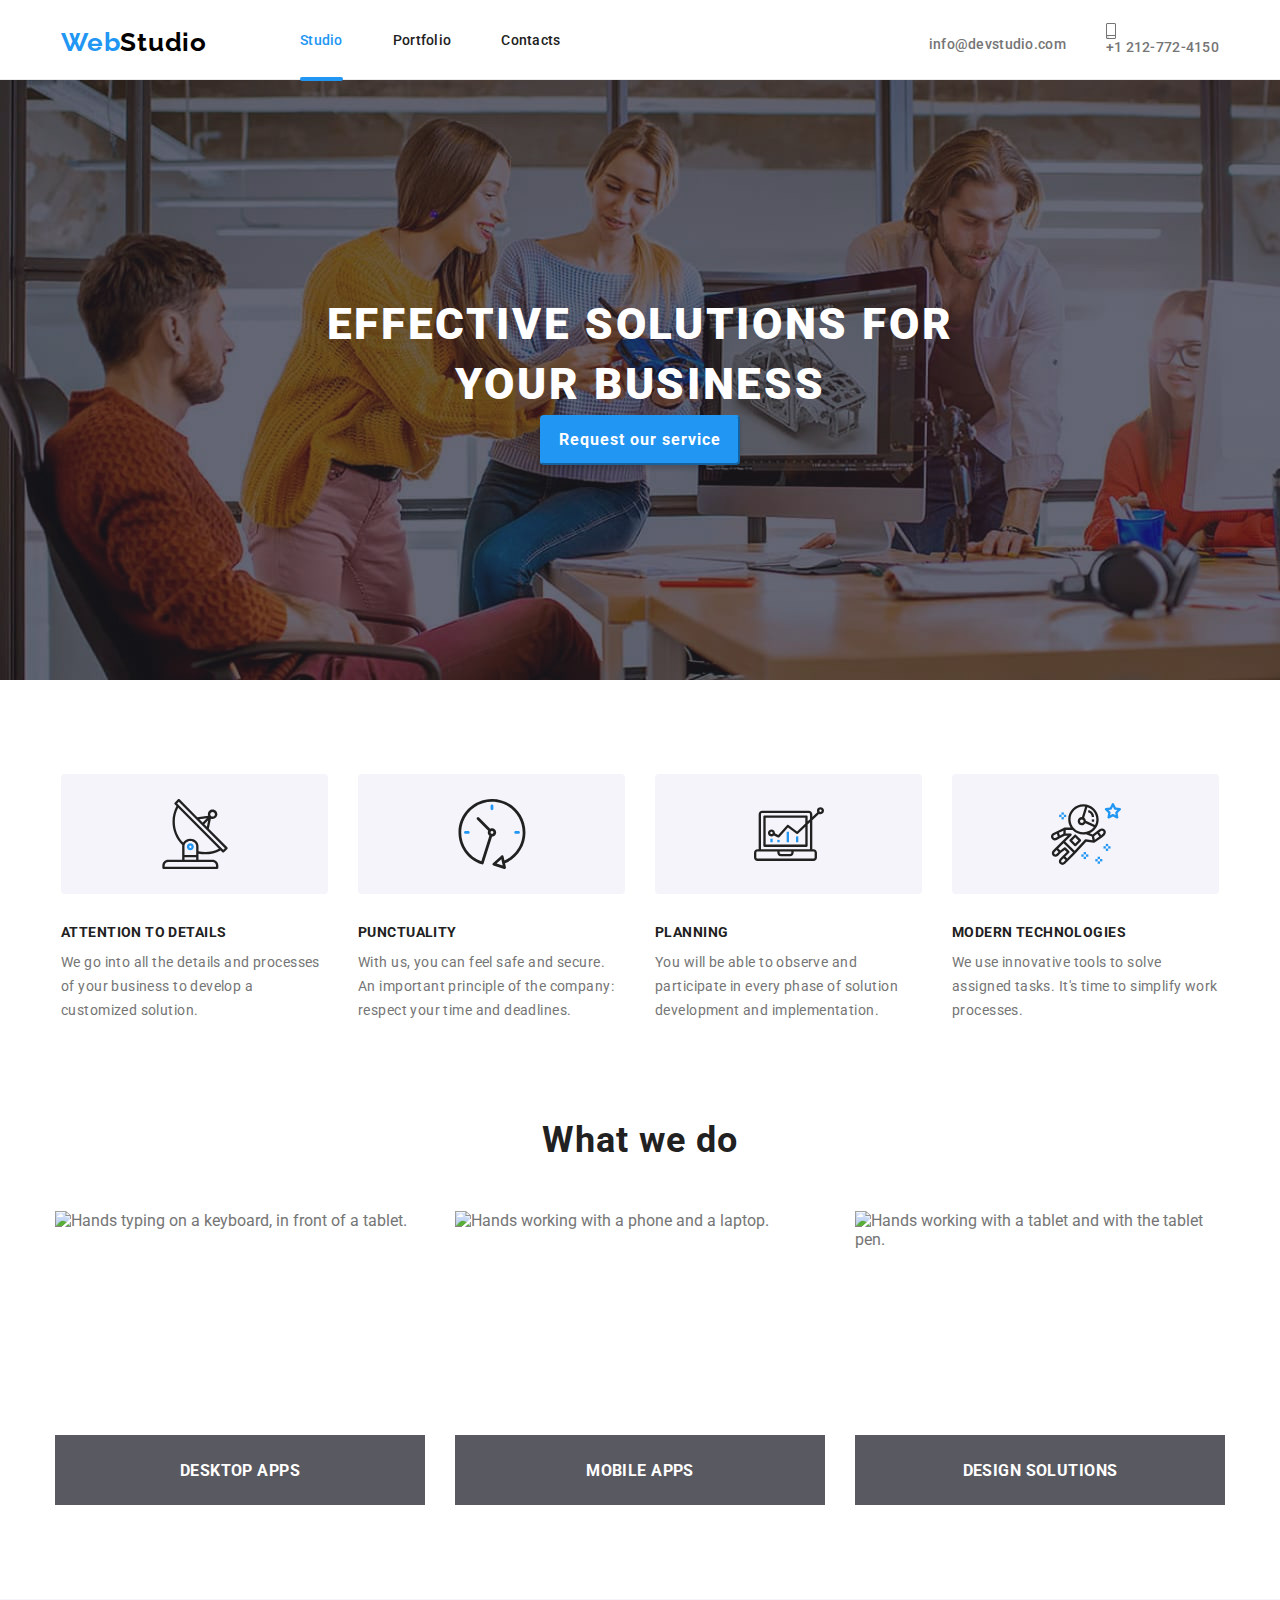
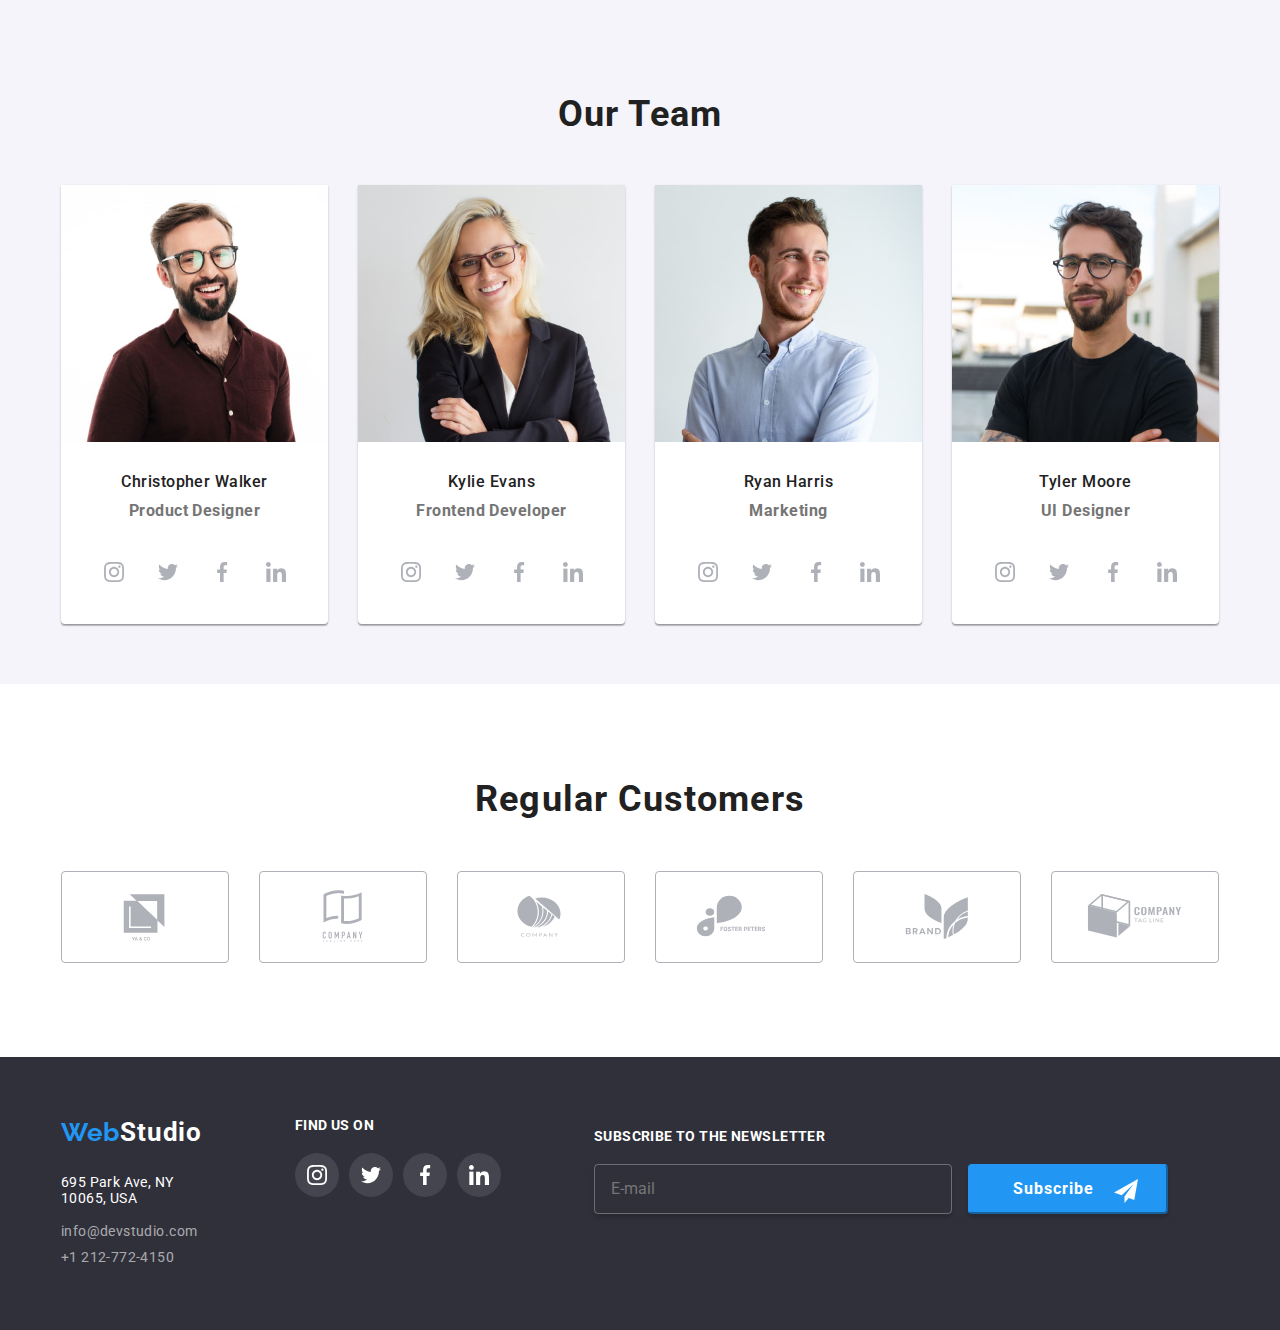
==== commit a0be3958: "new" ====
--- a/index.html
+++ b/index.html
@@ -15,236 +15,263 @@
 
 <body>
 
-  <div class="js-menu-container">
-    <button class="menu-toggle js-close-menu">
-      <svg
-        fill="currentColor"
-        viewBox="0 0 20 20"
-        xmlns="http://www.w3.org/2000/svg"
-        width="24"
-        height="24"
-      >
-        <path
-          fill-rule="evenodd"
-          d="M4.293 4.293a1 1 0 011.414 0L10 8.586l4.293-4.293a1 1 0 111.414 1.414L11.414 10l4.293 4.293a1 1 0 01-1.414 1.414L10 11.414l-4.293 4.293a1 1 0 01-1.414-1.414L8.586 10 4.293 5.707a1 1 0 010-1.414z"
-          clip-rule="evenodd"
-        ></path>
-      </svg>
-    </button>
-  
-    <nav class="drawer-nav-container">
-      <ul class="drawer-nav">
+  <body>
+    <!-- Menu Drawer Container Section -->
+
+    <div class="js-menu-container">
+      <button class="menu-toggle js-close-menu">
+        <svg
+          fill="currentColor"
+          viewBox="0 0 20 20"
+          xmlns="http://www.w3.org/2000/svg"
+          width="24"
+          height="24"
+        >
+          <path
+            fill-rule="evenodd"
+            d="M4.293 4.293a1 1 0 011.414 0L10 8.586l4.293-4.293a1 1 0 111.414 1.414L11.414 10l4.293 4.293a1 1 0 01-1.414 1.414L10 11.414l-4.293 4.293a1 1 0 01-1.414-1.414L8.586 10 4.293 5.707a1 1 0 010-1.414z"
+            clip-rule="evenodd"
+          ></path>
+        </svg>
+      </button>
+
+      <nav class="drawer-nav-container">
+        <ul class="drawer-nav">
+          <li>
+            <a href="index.html" class="drawer-nav-page">Studio</a>
+          </li>
+          <li>
+            <a href="portfolio.html" class="drawer-nav-page">Portfolio</a>
+          </li>
+          <li>
+            <a href="contacts.html" class="drawer-nav-page">Contacts</a>
+          </li>
+        </ul>
+      </nav>
+
+      <ul class="drawer-contacts">
         <li>
-          <a href="index.html" class="drawer-nav-page">Studio</a>
+          <a href="tel:+12127724150" class="drawer-phone">+1 212-772-4150</a>
         </li>
         <li>
-          <a href="portfolio.html" class="drawer-nav-page">Portfolio</a>
+          <a href="mailto:info@devstudio.com" class="drawer-email"
+            >info@devstudio.com</a
+          >
+        </li>
+      </ul>
+
+      <ul class="drawer-social-links">
+        <li class="">
+          <a
+            href="https://www.instagram.com/"
+            class="drawer-social-link"
+            target="_blank"
+            rel="nofollow noopener noreferrer"
+            aria-label="Instagram"
+            >Instagram
+          </a>
         </li>
         <li>
-          <a href="contacts.html" class="drawer-nav-page">Contacts</a>
+          <svg class="vertical-line" width="1px" height="22px">
+            <use href="./icons/symbol-defs.svg#icon-line"></use>
+          </svg>
         </li>
-      </ul>
-    </nav>
-  
-    <ul class="drawer-contacts">
-      <li>
-        <a href="tel:+12127724150" class="drawer-phone">+1 212-772-4150</a>
-      </li>
-      <li>
-        <a href="mailto:info@devstudio.com" class="drawer-email"
-          >info@devstudio.com</a
-        >
-      </li>
-    </ul>
-  
-    <ul class="drawer-social-links">
-      <li class="">
-        <a
-          href="https://www.instagram.com/"
-          class="drawer-social-link"
-          target="_blank"
-          rel="nofollow noopener noreferrer"
-          aria-label="Instagram"
-          >Instagram
-        </a>
-      </li>
-      <li>
-        <svg class="vertical-line" width="1px" height="22px">
-          <use href="./icons/symbol-defs.svg#icon-line"></use>
-        </svg>
-      </li>
-      <li class="">
-        <a
-          href="https://twitter.com/"
-          class="drawer-social-link"
-          target="_blank"
-          rel="nofollow noopener noreferrer"
-          aria-label="Twitter"
-          >Twitter
-        </a>
-      </li>
-      <li>
-        <svg class="vertical-line" width="1px" height="22px">
-          <use href="./icons/symbol-defs.svg#icon-line"></use>
-        </svg>
-      </li>
-      <li class="">
-        <a
-          href="https://www.facebook.com/"
-          class="drawer-social-link"
-          target="_blank"
-          rel="nofollow noopener noreferrer"
-          aria-label="Facebook"
-          >Facebook
-        </a>
-      </li>
-      <li>
-        <svg class="vertical-line" width="1px" height="22px">
-          <use href="./icons/symbol-defs.svg#icon-line"></use>
-        </svg>
-      </li>
-      <li class="">
-        <a
-          href="https://www.linkedin.com/"
-          class="drawer-social-link"
-          target="_blank"
-          rel="nofollow noopener noreferrer"
-          aria-label="Linkedin"
-          >Linkedin
-        </a>
-      </li>
-    </ul>
-    <button class="menu-button js-open-menu">
-      <svg width="40px" height="40px">
-        <use href="./icons/symbol-defs.svg#icon-menu"></use>
-      </svg>
-    </button>
-  </div>
-  
-
-
-
-  <header class="header container">
-    <div class="container-nav">
-      <div class="webstudio">
-        <a class="logo" href="index.html">
-          <span class="web">Web</span>Studio</a>
-        <div class="header-text">
-      <nav class="nav-menu">
-        <ul class="navigation-links">
-          <li>
-            <a href="index.html" class="navigation-link active current-page">Studio</a>
-          </li>
-          <li>
-            <a href="portfolio.html" class="navigation-link active portfolio-header">Portfolio</a>
-          </li>
-          <li>
-            <a href="contacts.html" class="navigation-link active contacts-header">Contacts</a>
-          </li>
-        </ul>
-      </nav>
-      <ul class="header-contacts">
-        <li class="active mail-header-group">
+        <li class="">
           <a
-            href="mailto:info@devstudio.com"
-            class="contacts header-contacts-mail"
-            ><span class="header-icon header-contacts-mail"
-              ><svg class="mail">
-                <use
-                  href="./icons/symbol-defs.svg#icon-envelope-hover"
-                  aria-label="Mail"
-                ></use>
-              </svg> </span
-            >info@devstudio.com</a>
+            href="https://twitter.com/"
+            class="drawer-social-link"
+            target="_blank"
+            rel="nofollow noopener noreferrer"
+            aria-label="Twitter"
+            >Twitter
+          </a>
         </li>
-        <li class="active phone-header-group">
-          <a href="tel:+12127724150" class="contacts header-contacts-phone"
-            ><span class="header-icon header-contacts-phone"
-              ><svg class="phone-number">
-                <use
-                  href="./icons/symbol-defs.svg#icon-smartphone"
-                  aria-label="Phone number"
-                ></use>
-              </svg> </span
-            >+1 212-772-4150</a>
+        <li>
+          <svg class="vertical-line" width="1px" height="22px">
+            <use href="./icons/symbol-defs.svg#icon-line"></use>
+          </svg>
+        </li>
+        <li class="">
+          <a
+            href="https://www.facebook.com/"
+            class="drawer-social-link"
+            target="_blank"
+            rel="nofollow noopener noreferrer"
+            aria-label="Facebook"
+            >Facebook
+          </a>
+        </li>
+        <li>
+          <svg class="vertical-line" width="1px" height="22px">
+            <use href="./icons/symbol-defs.svg#icon-line"></use>
+          </svg>
+        </li>
+        <li class="">
+          <a
+            href="https://www.linkedin.com/"
+            class="drawer-social-link"
+            target="_blank"
+            rel="nofollow noopener noreferrer"
+            aria-label="Linkedin"
+            >Linkedin
+          </a>
         </li>
       </ul>
     </div>
-  </header>
-    <main>
-        <section class="hero container">
-            <h1 class="hero-heading">EFFECTIVE SOLUTIONS FOR YOUR BUSINESS</h1>
-            <button
-            data-modal-open 
-            type="button"
-            class="request-our-service-button" > Request our service</button>
-        </section>
-        <section class="section-description section">
-          <div class="icons-section container">
-            <ul class="icons-list">
-              <li class="advertising-card">
-                <div class="icon-area">
-                  <svg width="70px" height="70px">
-                    <use href="./icons/symbol-defs.svg#icon-antenna"></use>
-                  </svg>
-                </div>
-                <h3 class="advertising-title">ATTENTION TO DETAILS</h3>
-                <p class="advertising-text">
-                  We go into all the details and processes of your business to
-                  develop a customized solution.
-                </p>
+
+    <!-- Header Section -->
+
+    <header class="header container">
+      <div class="header-container">
+        <h1 class="logo-title">
+          <a href="index.html" class="logo active"><span>Web</span>Studio</a>
+        </h1>
+
+        <!-- Text Section -->
+
+        <div class="header-text">
+          <!-- Navigation Section -->
+
+          <nav class="navigation">
+            <ul class="navigation-links">
+              <li>
+                <a href="index.html" class="navigation-link active active-page"
+                  >Studio</a
+                >
               </li>
-  
-              <li class="advertising-card">
-                <div class="icon-area">
-                  <svg width="70px" height="70px">
-                    <use href="./icons/symbol-defs.svg##icon-clock"></use>
-                  </svg>
-                </div>
-                <h3 class="advertising-title">PUNCTUALITY</h3>
-                <p class="advertising-text">
-                  With us, you can feel safe and secure. An important principle of
-                  the company: respect your time and deadlines.
-                </p>
+              <li>
+                <a href="portfolio.html" class="navigation-link active"
+                  >Portfolio</a
+                >
               </li>
-  
-              <li class="advertising-card">
-                <div class="icon-area">
-                  <svg width="70px" height="70px">
-                    <use href="./icons/symbol-defs.svg#icon-diagram"></use>
-                  </svg>
-                </div>
-                <h3 class="advertising-title">PLANNING</h3>
-                <p class="advertising-text">
-                  You will be able to observe and participate in every phase of
-                  solution development and implementation.
-                </p>
-              </li>
-  
-              <li class="advertising-card">
-                <div class="icon-area">
-                  <svg width="70px" height="70px">
-                    <use href="./icons/symbol-defs.svg#icon-astronaut"></use>
-                  </svg>
-                </div>
-                <h3 class="advertising-title">MODERN TECHNOLOGIES</h3>
-                <p class="advertising-text">
-                  We use innovative tools to solve assigned tasks. It's time to
-                  simplify work processes.
-                </p>
+              <li>
+                <a href="contacts.html" class="navigation-link active"
+                  >Contacts</a
+                >
               </li>
             </ul>
-          </div>
-  
-        </section>
-        <section class="section-images section container">
-        <h2 class="title-images">What we do</h2>
+          </nav>
+
+          <!-- Contacts Section -->
+
+          <ul class="contacts">
+            <li class="active">
+              <a class="contact active" href="mailto:info@devstudio.com">
+                <svg width="16px" height="10px">
+                  <use href="./icons/symbol-defs.svg#icon-envelope"></use>
+                </svg>
+                info@devstudio.com
+              </a>
+            </li>
+            <li class="active">
+              <a class="contact active" href="tel:+12127724150">
+                <svg width="10px" height="16px">
+                  <use href="./icons/symbol-defs.svg#icon-smartphone"></use>
+                </svg>
+                +1 212-772-4150
+              </a>
+            </li>
+          </ul>
+        </div>
+        <button class="menu-button js-open-menu">
+          <svg width="40px" height="40px">
+            <use href="./icons/symbol-defs.svg#icon-menu"></use>
+          </svg>
+        </button>
+      </div>
+    </header>
+
+    <!-- EFFECTIVE SOLUTIONS FOR YOUR BUSINESS Hero Section -->
+
+    <main>
+      <section class="hero container">
+        <h2 class="hero-text">
+          EFFECTIVE SOLUTIONS FOR <br />
+          YOUR BUSINESS
+        </h2>
+
+        <!-- Request our service button -->
+
+        <button
+          data-modal-open
+          type="button"
+          class="request-our-service-button"
+        >
+          Request our service
+        </button>
+      </section>
+
+      <!-- ATTENTION TO DETAILS - advertising Section -->
+
+      <section class="section94px">
+        <div class="big-icons-section container">
+          <ul class="big-icons-list">
+            <li class="advertising-card">
+              <div class="big-icon-area">
+                <svg width="70px" height="70px">
+                  <use href="./icons/symbol-defs.svg#icon-antenna"></use>
+                </svg>
+              </div>
+              <h3 class="advertising-title">ATTENTION TO DETAILS</h3>
+              <p class="advertising-text">
+                We go into all the details and processes of your business to
+                develop a customized solution.
+              </p>
+            </li>
+
+            <li class="advertising-card">
+              <div class="big-icon-area">
+                <svg width="70px" height="70px">
+                  <use href="./icons/symbol-defs.svg#icon-clock"></use>
+                </svg>
+              </div>
+              <h3 class="advertising-title">PUNCTUALITY</h3>
+              <p class="advertising-text">
+                With us, you can feel safe and secure. An important principle of
+                the company: respect your time and deadlines.
+              </p>
+            </li>
+
+            <li class="advertising-card">
+              <div class="big-icon-area">
+                <svg width="70px" height="70px">
+                  <use href="./icons/symbol-defs.svg#icon-diagram"></use>
+                </svg>
+              </div>
+              <h3 class="advertising-title">PLANNING</h3>
+              <p class="advertising-text">
+                You will be able to observe and participate in every phase of
+                solution development and implementation.
+              </p>
+            </li>
+
+            <li class="advertising-card">
+              <div class="big-icon-area">
+                <svg width="70px" height="70px">
+                  <use href="./icons/symbol-defs.svg#icon-astronaut"></use>
+                </svg>
+              </div>
+              <h3 class="advertising-title">MODERN TECHNOLOGIES</h3>
+              <p class="advertising-text">
+                We use innovative tools to solve assigned tasks. It's time to
+                simplify work processes.
+              </p>
+            </li>
+          </ul>
+        </div>
+      </section>
+
+      <!-- What we do Section -->
+
+      <section class="what-we-do-section section94px container">
+        <h2 class="title">What we do</h2>
+
         <ul class="what-we-do-photos">
           <li class="what-we-do-item">
             <img
               srcset="
-                ./images/img1-d.jpg    1x,
-                ./images/img1-d-2x.jpg 2x
+                ./images/desktop/img1.jpg    1x,
+                ./images/desktop/img1@2x.jpg 2x
               "
               src="./images/desktop/img1.jpg"
               alt="Hands typing on a keyboard, in front of a tablet."
@@ -259,10 +286,10 @@
           <li class="what-we-do-item">
             <img
               srcset="
-                ./images/img2-d.jpg    1x,
-                ./images/img2-d-2x.jpg 2x
+                ./images/desktop/img2.jpg    1x,
+                ./images/desktop/img2@2x.jpg 2x
               "
-              src="./images/img2-d.jpg"
+              src="./images/desktop/img2.jpg"
               alt="Hands working with a phone and a laptop."
               width="370"
               height="294"
@@ -275,10 +302,10 @@
           <li class="what-we-do-item">
             <img
               srcset="
-                ./images/img3-d.jpg    1x,
-                ./images/img3-d-2x.jpg 2x
+                ./images/desktop/img3.jpg    1x,
+                ./images/desktop/img3@2x.jpg 2x
               "
-              src="./images/img3-d.jpg"
+              src="./images/desktop/img3.jpg"
               alt="Hands working with a tablet and with the tablet pen."
               width="370"
               height="294"
@@ -288,423 +315,430 @@
             </div>
           </li>
         </ul>
-        </section>
-        <section class="our-team srction container">
-          <h2 class="title">Our Team</h2>
-          <ul class="photo-list">
-            <li>
-              <div class="photo-with-caption">
-                <img
-                  class="photo-team"
-                  srcset="
+      </section>
+
+      <!-- Our Team Section -->
+
+      <div class="section94px our-team container">
+        <h2 class="title">Our Team</h2>
+        <ul class="photo-list">
+          <li>
+            <div class="photo-with-caption">
+              <img
+                class="photo-team"
+                srcset="
                   ./images/walker-d.jpg    270w,
                   ./images/walker-d-2x.jpg 540w,
                   ./images/walker-t.jpg     354w,
                   ./images/walker-t-2x.jpg  708w,
                   ./images/walker-m.jpg     450w,
                   ./images/walker-m-2x.jpg  900w
-                  "
-                  sizes="(min-width: 1158px) 270px,
-                  (min-width: 768px) 354px,
-                  450px"
-                      src="./images/walker-d.jpg"
-                      alt="Christopher Walker, Product Designer"
-                      width="270"
-                      height="260"
-                />
-                <h3 class="name">Christopher Walker</h3>
-                <h4 class="job">Product Designer</h4>
+                "
+                sizes="(min-width: 1158px) 270px,
+            (min-width: 768px) 354px,
+            450px"
+                src="./images/walker-d.jpg"
+                alt="Christopher Walker, Product Designer"
+                width="270"
+                height="260"
+              />
+              <h3 class="name">Christopher Walker</h3>
+              <h4 class="job">Product Designer</h4>
+
+              <ul class="icons-list">
+                <li>
+                  <a
+                    href="https://www.instagram.com/"
+                    class="icon"
+                    target="_blank"
+                    rel="nofollow noopener noreferrer"
+                    aria-label="Instagram"
+                  >
+                    <svg width="20px" height="20px">
+                      <use href="./icons/symbol-defs.svg#icon-instagram"></use>
+                    </svg>
+                  </a>
+                </li>
+                <li>
+                  <a
+                    href="https://twitter.com/"
+                    class="icon"
+                    target="_blank"
+                    rel="nofollow noopener noreferrer"
+                    aria-label="Twitter"
+                  >
+                    <svg width="20px" height="20px">
+                      <use href="./icons/symbol-defs.svg#icon-twitter"></use>
+                    </svg>
+                  </a>
+                </li>
+                <li>
+                  <a
+                    href="https://www.facebook.com/"
+                    class="icon"
+                    target="_blank"
+                    rel="nofollow noopener noreferrer"
+                    aria-label="Facebook"
+                  >
+                    <svg width="20px" height="20px">
+                      <use href="./icons/symbol-defs.svg#icon-facebook"></use>
+                    </svg>
+                  </a>
+                </li>
+                <li>
+                  <a
+                    href="https://www.linkedin.com/"
+                    class="icon"
+                    target="_blank"
+                    rel="nofollow noopener noreferrer"
+                    aria-label="Linkedin"
+                  >
+                    <svg width="20px" height="20px">
+                      <use href="./icons/symbol-defs.svg#icon-linkedin"></use>
+                    </svg>
+                  </a>
+                </li>
+              </ul>
+            </div>
+          </li>
+
+          <li>
+            <div class="photo-with-caption">
+              <img
+                class="photo-team"
+                srcset="
+                  ./images/evans-d.jpg    270w,
+                  ./images/evans-d-2x.jpg 540w,
+                  ./images/evans-t.jpg     354w,
+                  ./images/evans-t-2x.jpg  708w,
+                  ./images/evans-m.jpg     450w,
+                  ./images/evans-m-2x.jpg  900w
+                "
+                sizes="(min-width: 1158px) 270px,
+            (min-width: 768px) 354px,
+            450px"
+                src="./images/evans-d.jpg"
+                alt="Kylie Evans, Frontend Developer"
+                width="270"
+                height="260"
+              />
+              <h3 class="name">Kylie Evans</h3>
+              <h4 class="job">Frontend Developer</h4>
+
+              <ul class="icons-list">
+                <li>
+                  <a
+                    href="https://www.instagram.com/"
+                    class="icon"
+                    target="_blank"
+                    rel="nofollow noopener noreferrer"
+                    aria-label="Instagram"
+                  >
+                    <svg width="20px" height="20px">
+                      <use href="./icons/symbol-defs.svg#icon-instagram"></use>
+                    </svg>
+                  </a>
+                </li>
+                <li>
+                  <a
+                    href="https://twitter.com/"
+                    class="icon"
+                    target="_blank"
+                    rel="nofollow noopener noreferrer"
+                    aria-label="Twitter"
+                  >
+                    <svg width="20px" height="20px">
+                      <use href="./icons/symbol-defs.svg#icon-twitter"></use>
+                    </svg>
+                  </a>
+                </li>
+                <li>
+                  <a
+                    href="https://www.facebook.com/"
+                    class="icon"
+                    target="_blank"
+                    rel="nofollow noopener noreferrer"
+                    aria-label="Facebook"
+                  >
+                    <svg width="20px" height="20px">
+                      <use href="./icons/symbol-defs.svg#icon-facebook"></use>
+                    </svg>
+                  </a>
+                </li>
+                <li>
+                  <a
+                    href="https://www.linkedin.com/"
+                    class="icon"
+                    target="_blank"
+                    rel="nofollow noopener noreferrer"
+                    aria-label="Linkedin"
+                  >
+                    <svg width="20px" height="20px">
+                      <use href="./icons/symbol-defs.svg#icon-linkedin"></use>
+                    </svg>
+                  </a>
+                </li>
+              </ul>
+            </div>
+          </li>
+
+          <li>
+            <div class="photo-with-caption">
+              <img
+                class="photo-team"
+                srcset="
+                  ./images/harris-d.jpg    270w,
+                  ./images/harris-d-2x.jpg 540w,
+                  ./images/harris-t.jpg     354w,
+                  ./images/harris-t-2x.jpg  708w,
+                  ./images/harris-m.jpg     450w,
+                  ./images/harris-m-2x.jpg  900w
+                "
+                sizes="(min-width: 1158px) 270px,
+            (min-width: 768px) 354px,
+            450px"
+                src="./images/harris-d.jpg"
+                alt="Ryan Harris, Marketing"
+                width="270"
+                height="260"
+              />
+              <h3 class="name">Ryan Harris</h3>
+              <h4 class="job">Marketing</h4>
+
+              <ul class="icons-list">
+                <li>
+                  <a
+                    href="https://www.instagram.com/"
+                    class="icon"
+                    target="_blank"
+                    rel="nofollow noopener noreferrer"
+                    aria-label="Instagram"
+                  >
+                    <svg width="20px" height="20px">
+                      <use href=./icons/symbol-defs.svg#icon-instagram></use>
+                    </svg>
+                  </a>
+                </li>
+                <li>
+                  <a
+                    href="https://twitter.com/"
+                    class="icon"
+                    target="_blank"
+                    rel="nofollow noopener noreferrer"
+                    aria-label="Twitter"
+                  >
+                    <svg width="20px" height="20px">
+                      <use href="./icons/symbol-defs.svg#icon-twitter"></use>
+                    </svg>
+                  </a>
+                </li>
+                <li>
+                  <a
+                    href="https://www.facebook.com/"
+                    class="icon"
+                    target="_blank"
+                    rel="nofollow noopener noreferrer"
+                    aria-label="Facebook"
+                  >
+                    <svg width="20px" height="20px">
+                      <use href="./icons/symbol-defs.svg#icon-facebook"></use>
+                    </svg>
+                  </a>
+                </li>
+                <li>
+                  <a
+                    href="https://www.linkedin.com/"
+                    class="icon"
+                    target="_blank"
+                    rel="nofollow noopener noreferrer"
+                    aria-label="Linkedin"
+                  >
+                    <svg width="20px" height="20px">
+                      <use href="./icons/symbol-defs.svg#icon-linkedin"></use>
+                    </svg>
+                  </a>
+                </li>
+              </ul>
+            </div>
+          </li>
+
+          <li>
+            <div class="photo-with-caption">
+              <img
+                class="photo-team"
+                srcset="
+                  ./images/moore-d.jpg    270w,
+                  ./images/moore-d-2x.jpg 540w,
+                  ./images/moore-t.jpg     354w,
+                  ./images/moore-t-2x.jpg  708w,
+                  ./images/moore-m.jpg     450w,
+                  ./images/moore-m-2x.jpg  900w
+                "
+                sizes="(min-width: 1158px) 270px,
+            (min-width: 768px) 354px,
+            450px"
+                src="./images/moore-d.jpg"
+                alt="Tyler Moore, UI Designer"
+                width="270"
+                height="260"
+              />
+              <h3 class="name">Tyler Moore</h3>
+              <h4 class="job">UI Designer</h4>
+
+              <ul class="icons-list">
+                <li>
+                  <a
+                    href="https://www.instagram.com/"
+                    class="icon"
+                    target="_blank"
+                    rel="nofollow noopener noreferrer"
+                    aria-label="Instagram"
+                  >
+                    <svg width="20px" height="20px">
+                      <use href="./icons/symbol-defs.svg#icon-instagram"></use>
+                    </svg>
+                  </a>
+                </li>
+                <li>
+                  <a
+                    href="https://twitter.com/"
+                    class="icon"
+                    target="_blank"
+                    rel="nofollow noopener noreferrer"
+                    aria-label="Twitter"
+                  >
+                    <svg width="20px" height="20px">
+                      <use href="./icons/symbol-defs.svg#icon-twitter"></use>
+                    </svg>
+                  </a>
+                </li>
+                <li>
+                  <a
+                    href="https://www.facebook.com/"
+                    class="icon"
+                    target="_blank"
+                    rel="nofollow noopener noreferrer"
+                    aria-label="Facebook"
+                  >
+                    <svg width="20px" height="20px">
+                      <use href="./icons/symbol-defs.svg#icon-facebook"></use>
+                    </svg>
+                  </a>
+                </li>
+                <li>
+                  <a
+                    href="https://www.linkedin.com/"
+                    class="icon"
+                    target="_blank"
+                    rel="nofollow noopener noreferrer"
+                    aria-label="Linkedin"
+                  >
+                    <svg width="20px" height="20px">
+                      <use href="./icons/symbol-defs.svg#icon-linkedin"></use>
+                    </svg>
+                  </a>
+                </li>
+              </ul>
+            </div>
+          </li>
+        </ul>
+      </div>
+
+   
+
+      <div class="section94px container">
+        <h2 class="title">Regular Customers</h2>
+
+        <ul class="regular-customers-icons-list">
+          <li class="regular-customers-icon-area">
+            <a
+              href="https://www.regular-customers.com"
+              class="regular-customers-link"
+              target="_blank"
+              rel="nofollow noopener noreferrer"
+              aria-label="Regular Customers"
+            >
+              <svg class="regular-customers-icon" width="106px" height="60px">
+                <use href="./icons/symbol-defs.svg#icon-YACO"></use>
+              </svg>
+            </a>
+          </li>
+
+          <li class="regular-customers-icon-area">
+            <a
+              href="https://www.regular-customers.com"
+              class="regular-customers-link"
+              target="_blank"
+              rel="nofollow noopener noreferrer"
+              aria-label="Regular Customers"
+            >
+              <svg class="regular-customers-icon" width="106px" height="60px">
+                <use href="./icons/symbol-defs.svg#icon-HERE"></use>
+              </svg>
+            </a>
+          </li>
+
+          <li class="regular-customers-icon-area">
+            <a
+              href="https://www.regular-customers.com"
+              class="regular-customers-link"
+              target="_blank"
+              rel="nofollow noopener noreferrer"
+              aria-label="Regular Customers"
+            >
+              <svg class="regular-customers-icon" width="106px" height="60px">
+                <use href="./icons/symbol-defs.svg#icon-COMPANY"></use>
+              </svg>
+            </a>
+          </li>
+
+          <li class="regular-customers-icon-area">
+            <a
+              href="https://www.regular-customers.com"
+              class="regular-customers-link"
+              target="_blank"
+              rel="nofollow noopener noreferrer"
+              aria-label="Regular Customers"
+            >
+              <svg class="regular-customers-icon" width="106px" height="60px">
+                <use href="./icons/symbol-defs.svg#icon-FOSTER"></use>
+              </svg>
+            </a>
+          </li>
+
+          <li class="regular-customers-icon-area">
+            <a
+              href="https://www.regular-customers.com"
+              class="regular-customers-link"
+              target="_blank"
+              rel="nofollow noopener noreferrer"
+              aria-label="Regular Customers"
+            >
+              <svg class="regular-customers-icon" width="106px" height="60px">
+                <use href="./icons/symbol-defs.svg#icon-BRAND"></use>
+              </svg>
+            </a>
+          </li>
+
+          <li class="regular-customers-icon-area">
+            <a
+              href="https://www.regular-customers.com"
+              class="regular-customers-link"
+              target="_blank"
+              rel="nofollow noopener noreferrer"
+              aria-label="Regular Customers"
+            >
+              <svg class="regular-customers-icon" width="106px" height="60px">
+                <use href="./icons/symbol-defs.svg#icon-TAGLINE"></use>
+              </svg>
+            </a>
+          </li>
+        </ul>
+      </div>
+    </main>
+
   
-                <ul class="icons-social-list">
-                  <li>
-                    <a
-                      href="https://www.instagram.com/"
-                      class="icon"
-                      target="_blank"
-                      rel="nofollow noopener noreferrer"
-                      aria-label="Instagram"
-                    >
-                      <svg width="20px" height="20px">
-                        <use href="./icons/symbol-defs.svg#icon-instagram"></use>
-                      </svg>
-                    </a>
-                  </li>
-                  <li>
-                    <a
-                      href="https://twitter.com/"
-                      class="icon"
-                      target="_blank"
-                      rel="nofollow noopener noreferrer"
-                      aria-label="Twitter"
-                    >
-                      <svg width="20px" height="20px">
-                        <use href="./icons/symbol-defs.svg#icon-twitter"></use>
-                      </svg>
-                    </a>
-                  </li>
-                  <li>
-                    <a
-                      href="https://www.facebook.com/"
-                      class="icon"
-                      target="_blank"
-                      rel="nofollow noopener noreferrer"
-                      aria-label="Facebook"
-                    >
-                      <svg width="20px" height="20px">
-                        <use href="./icons/symbol-defs.svg#icon-facebook"></use>
-                      </svg>
-                    </a>
-                  </li>
-                  <li>
-                    <a
-                      href="https://www.linkedin.com/"
-                      class="icon"
-                      target="_blank"
-                      rel="nofollow noopener noreferrer"
-                      aria-label="Linkedin"
-                    >
-                      <svg width="20px" height="20px">
-                        <use href="./icons/symbol-defs.svg#icon-linkedin"></use>
-                      </svg>
-                    </a>
-                  </li>
-                </ul>
-              </div>
-            </li>
-  
-            <li>
-              <div class="photo-with-caption">
-                <img
-                  class="photo-team"
-                  srcset="
-                    ./images/evans-d.jpg    270w,
-                    ./images/evans-d-2x.jpg 540w,
-                    ./images/evans-t.jpg     354w,
-                    ./images/evans-t-2x.jpg  708w,
-                    ./images/evans-m.jpg     450w,
-                    ./images/evans-m-2x.jpg  900w
-                  "
-                  sizes="(min-width: 1158px) 270px,
-              (min-width: 768px) 354px,
-              450px"
-                  src="./images/evans-d.jpg"
-                  alt="Kylie Evans, Frontend Developer"
-                  width="270"
-                  height="260"
-                />
-                <h3 class="name">Kylie Evans</h3>
-                <h4 class="job">Frontend Developer</h4>
-  
-                <ul class="icons-social-list">
-                  <li>
-                    <a
-                      href="https://www.instagram.com/"
-                      class="icon"
-                      target="_blank"
-                      rel="nofollow noopener noreferrer"
-                      aria-label="Instagram"
-                    >
-                      <svg width="20px" height="20px">
-                        <use href="./icons/symbol-defs.svg#icon-instagram"></use>
-                      </svg>
-                    </a>
-                  </li>
-                  <li>
-                    <a
-                      href="https://twitter.com/"
-                      class="icon"
-                      target="_blank"
-                      rel="nofollow noopener noreferrer"
-                      aria-label="Twitter"
-                    >
-                      <svg width="20px" height="20px">
-                        <use href="./icons/symbol-defs.svg#icon-twitter"></use>
-                      </svg>
-                    </a>
-                  </li>
-                  <li>
-                    <a
-                      href="https://www.facebook.com/"
-                      class="icon"
-                      target="_blank"
-                      rel="nofollow noopener noreferrer"
-                      aria-label="Facebook"
-                    >
-                      <svg width="20px" height="20px">
-                        <use href="./icons/symbol-defs.svg#icon-facebook"></use>
-                      </svg>
-                    </a>
-                  </li>
-                  <li>
-                    <a
-                      href="https://www.linkedin.com/"
-                      class="icon"
-                      target="_blank"
-                      rel="nofollow noopener noreferrer"
-                      aria-label="Linkedin"
-                    >
-                      <svg width="20px" height="20px">
-                        <use href="./icons/symbol-defs.svg#icon-linkedin"></use>
-                      </svg>
-                    </a>
-                  </li>
-                </ul>
-              </div>
-            </li>
-  
-            <li>
-              <div class="photo-with-caption">
-                <img
-                  class="photo-team"
-                  srcset="
-                    ./images/harris-d.jpg    270w,
-                    ./images/harris-d-2x.jpg 540w,
-                    ./images/harris-t.jpg     354w,
-                    ./images/harris-t-2x.jpg  708w,
-                    ./images/harris-m.jpg     450w,
-                    ./images/harris-m-2x.jpg  900w
-                  "
-                  sizes="(min-width: 1158px) 270px,
-              (min-width: 768px) 354px,
-              450px"
-                  src="./images/harris-d.jpg"
-                  alt="Ryan Harris, Marketing"
-                  width="270"
-                  height="260"
-                />
-                <h3 class="name">Ryan Harris</h3>
-                <h4 class="job">Marketing</h4>
-  
-                <ul class="icons-social-list">
-                  <li>
-                    <a
-                      href="https://www.instagram.com/"
-                      class="icon"
-                      target="_blank"
-                      rel="nofollow noopener noreferrer"
-                      aria-label="Instagram"
-                    >
-                      <svg width="20px" height="20px">
-                        <use href="./icons/symbol-defs.svg#icon-instagram"></use>
-                      </svg>
-                    </a>
-                  </li>
-                  <li>
-                    <a
-                      href="https://twitter.com/"
-                      class="icon"
-                      target="_blank"
-                      rel="nofollow noopener noreferrer"
-                      aria-label="Twitter"
-                    >
-                      <svg width="20px" height="20px">
-                        <use href="./icons/symbol-defs.svg#icon-twitter"></use>
-                      </svg>
-                    </a>
-                  </li>
-                  <li>
-                    <a
-                      href="https://www.facebook.com/"
-                      class="icon"
-                      target="_blank"
-                      rel="nofollow noopener noreferrer"
-                      aria-label="Facebook"
-                    >
-                      <svg width="20px" height="20px">
-                        <use href="./icons/symbol-defs.svg#icon-facebook"></use>
-                      </svg>
-                    </a>
-                  </li>
-                  <li>
-                    <a
-                      href="https://www.linkedin.com/"
-                      class="icon"
-                      target="_blank"
-                      rel="nofollow noopener noreferrer"
-                      aria-label="Linkedin"
-                    >
-                      <svg width="20px" height="20px">
-                        <use href="./icons/symbol-defs.svg#icon-linkedin"></use>
-                      </svg>
-                    </a>
-                  </li>
-                </ul>
-              </div>
-            </li>
-  
-            <li>
-              <div class="photo-with-caption">
-                <img
-                  class="photo-team"
-                  srcset="
-                    ./images/moore-d.jpg    270w,
-                    ./images/moore-d-2x.jpg 540w,
-                    ./images/moore-t.jpg     354w,
-                    ./images/moore-t-2x.jpg  708w,
-                    ./images/moore-m.jpg     450w,
-                    ./images/moore-m-2x.jpg  900w
-                  "
-                  sizes="(min-width: 1158px) 270px,
-              (min-width: 768px) 354px,
-              450px"
-                  src="./images/moore-d.jpg"
-                  alt="Tyler Moore, UI Designer"
-                  width="270"
-                  height="260"
-                />
-                <h3 class="name">Tyler Moore</h3>
-                <h4 class="job">UI Designer</h4>
-  
-                <ul class="icons-social-list">
-                  <li>
-                    <a
-                      href="https://www.instagram.com/"
-                      class="icon"
-                      target="_blank"
-                      rel="nofollow noopener noreferrer"
-                      aria-label="Instagram"
-                    >
-                      <svg width="20px" height="20px">
-                        <use href="./icons/symbol-defs.svg#icon-instagram"></use>
-                      </svg>
-                    </a>
-                  </li>
-                  <li>
-                    <a
-                      href="https://twitter.com/"
-                      class="icon"
-                      target="_blank"
-                      rel="nofollow noopener noreferrer"
-                      aria-label="Twitter"
-                    >
-                      <svg width="20px" height="20px">
-                        <use href="./icons/symbol-defs.svg#icon-twitter"></use>
-                      </svg>
-                    </a>
-                  </li>
-                  <li>
-                    <a
-                      href="https://www.facebook.com/"
-                      class="icon"
-                      target="_blank"
-                      rel="nofollow noopener noreferrer"
-                      aria-label="Facebook"
-                    >
-                      <svg width="20px" height="20px">
-                        <use href="./icons/symbol-defs.svg#icon-facebook"></use>
-                      </svg>
-                    </a>
-                  </li>
-                  <li>
-                    <a
-                      href="https://www.linkedin.com/"
-                      class="icon"
-                      target="_blank"
-                      rel="nofollow noopener noreferrer"
-                      aria-label="Linkedin"
-                    >
-                      <svg width="20px" height="20px">
-                        <use href="./icons/symbol-defs.svg#icon-linkedin"></use>
-                      </svg>
-                    </a>
-                  </li>
-                </ul>
-              </div>
-            </li>
-          </ul>
-        </div>
-        </section>
-       
-          <div class="section container">
-            <h2 class="title">Regular Customers</h2>
-    
-            <ul class="regular-customers-icons-list">
-              <li class="regular-customers-icon-area">
-                <a
-                  href="https://www.regular-customers.com"
-                  class="regular-customers-link"
-                  target="_blank"
-                  rel="nofollow noopener noreferrer"
-                  aria-label="Regular Customers"
-                >
-                  <svg class="regular-customers-icon" width="106px" height="60px">
-                    <use href="./icons/symbol-defs.svg#icon-YACO"></use>
-                  </svg>
-                </a>
-              </li>
-    
-              <li class="regular-customers-icon-area">
-                <a
-                  href="https://www.regular-customers.com"
-                  class="regular-customers-link"
-                  target="_blank"
-                  rel="nofollow noopener noreferrer"
-                  aria-label="Regular Customers"
-                >
-                  <svg class="regular-customers-icon" width="106px" height="60px">
-                    <use href="./icons/symbol-defs.svg#icon-HERE"></use>
-                  </svg>
-                </a>
-              </li>
-    
-              <li class="regular-customers-icon-area">
-                <a
-                  href="https://www.regular-customers.com"
-                  class="regular-customers-link"
-                  target="_blank"
-                  rel="nofollow noopener noreferrer"
-                  aria-label="Regular Customers"
-                >
-                  <svg class="regular-customers-icon" width="106px" height="60px">
-                    <use href="./icons/symbol-defs.svg#icon-COMPANY"></use>
-                  </svg>
-                </a>
-              </li>
-    
-              <li class="regular-customers-icon-area">
-                <a
-                  href="https://www.regular-customers.com"
-                  class="regular-customers-link"
-                  target="_blank"
-                  rel="nofollow noopener noreferrer"
-                  aria-label="Regular Customers"
-                >
-                  <svg class="regular-customers-icon" width="106px" height="60px">
-                    <use href="./icons/symbol-defs.svg#icon-FOSTER"></use>
-                  </svg>
-                </a>
-              </li>
-    
-              <li class="regular-customers-icon-area">
-                <a
-                  href="https://www.regular-customers.com"
-                  class="regular-customers-link"
-                  target="_blank"
-                  rel="nofollow noopener noreferrer"
-                  aria-label="Regular Customers"
-                >
-                  <svg class="regular-customers-icon" width="106px" height="60px">
-                    <use href="./icons/symbol-defs.svg#icon-BRAND"></use>
-                  </svg>
-                </a>
-              </li>
-    
-              <li class="regular-customers-icon-area">
-                <a
-                  href="https://www.regular-customers.com"
-                  class="regular-customers-link"
-                  target="_blank"
-                  rel="nofollow noopener noreferrer"
-                  aria-label="Regular Customers"
-                >
-                  <svg class="regular-customers-icon" width="106px" height="60px">
-                    <use href="./icons/symbol-defs.svg#icon-TAGLINE"></use>
-                  </svg>
-                </a>
-              </li>
-            </ul>
-          </div>
-    </main>
+
     <footer class="footer container">
       <section class="footer-text">
         <section class="footer-text-gap">
@@ -743,7 +777,7 @@
               </li>
             </ul>
           </section>
-         
+          <!-- Find us on Sectoin -->
           <section class="center-column">
             <h3 class="find-us-on-text">Find us on</h3>
 
@@ -804,7 +838,7 @@
           </section>
         </section>
 
-        
+        <!-- Subscribe Section -->
 
         <form class="subscribe">
           <label class="subscribe-label" for="subscribe-email">
@@ -830,7 +864,7 @@
       </section>
     </footer>
 
-   
+    <!-- Modal Section -->
 
     <div class="modal is-hidden" data-modal>
       <div class="modal-content">
@@ -838,7 +872,7 @@
           <use href="./icons/symbol-defs.svg#icon-close"></use>
         </svg>
 
-        
+        <!-- Form Section -->
 
         <form class="request_our_service_form" name="request_our_service_form">
           <span class="row intro-text"
@@ -888,7 +922,7 @@
               required
             />
             <svg class="icon-check" width="16" height="15">
-              <use href="./icons/icon-not-check.svg"></use>
+              <use href="./icons/icon-not-checked.svg"></use>
             </svg>
             <span class="agree-text">
               I agree with the letter and accept the
@@ -906,7 +940,7 @@
         </form>
       </div>
     </div>
-  <script src="./js/mobile-menu.js"></script>
+    <script src="./js/mobile-menu.js"></script>
     <script src="./js/modal.js"></script>
-</body>
-</html>     +  </body>
+</html>--- a/css/styles.css
+++ b/css/styles.css
@@ -1,39 +1,58 @@
-:root{
-    --webstudio-color: #2196f3;
-    --text-font-family: "Roboto", sans-serif;
-    --link-active-color: #2196F3;
-    --heading-color: #ffffff;
-    --title-nav-color: #212121;
-    --text-contacts-color: #757575;
-    --logo-font-family: 'Raleway';
-    
-}
+:root {
+  --webstudio-color: #2196f3;
+  --background: #2f303a;
+  --title-nav-color: #212121;
+  --text-contacts-color: #757575;
+  --regular-customer-color: #afb1b8;
+  --regular-customer-background-color: #fff;
+  --social-links-color: #afb1b8;
+  --social-links-background-color: #fff;
+  --icon-footer-color: #fff;
+  --icon-footer-background-color: #ffffff1a;
+  --webstudio-font-family: Roboto, Arial, sans-serif;
+}
+
 * {
-    box-sizing: border-box;
-  }
-
-h1,h2,h3 {
-    font-family: var(--text-font-family);
-}
+  box-sizing: border-box;
+}
+
+body {
+  color: var(--text-contacts-color);
+  font-family: var(--webstudio-font-family);
+}
+
+ul {
+  list-style-type: none;
+}
+
 a {
-    text-decoration: none;
-    transition: color 250ms cubic-bezier(0.4, 0, 0.2, 1);
-  }
-.hero-heading .service-button {
-    color:var(--heading-color)
-}
+  transition: color 250ms cubic-bezier(0.4, 0, 0.2, 1);
+  text-decoration-line: none;
+}
+
+img {
+  display: block;
+  max-width: 100%;
+  height: auto;
+}
+ 
+
 
 .no-scroll {
   overflow: hidden;
 }
 
-
-ul {
-    list-style-type: none;
-}
-
-
-/*  Mobile Design */
+.container {
+  margin: 0 auto;
+  padding: 0 15px;
+  width: 100%;
+}
+
+.section94px {
+  margin: 60px 0;
+}
+
+
 
 .header {
   align-items: center;
@@ -44,171 +63,196 @@
   width: 100%;
 }
 
-.container-nav {
+.header-container {
   display: flex;
   margin: 0 auto;
   width: 100%;
 }
+
 .header-text {
   display: none;
 }
 
-.webstudio{
-  margin-left: 15px;
+.logo-title {
+  margin: 0;
+  padding: 0;
+}
+
+.logo span {
+  color: var(--webstudio-color);
+  font-family: Raleway;
+  font-size: 24px;
+  font-weight: 700;
+  letter-spacing: 0.78px;
+  transition: color 250ms cubic-bezier(0.4, 0, 0.2, 1);
 }
 
 .logo {
-    text-decoration: none;
-    font-family: var(--logo-font-family);
-    font-size: 26px;
-    font-weight: 700;
-    line-height: 1.9075em;
-    letter-spacing: 0.03em;
-    color: #000;
-  }
-  .web {
-    color:#2196F3;;
-  }
-
-  .js-menu-container {
-    display: none;
-  }
-  
-  .js-menu-container.is-open {
-    background-color: #fff;
-    box-shadow: 0px 1px 3px 0px rgba(0, 0, 0, 0.16),
-      0px 2px 4px 0px rgba(0, 0, 0, 0.08), 0px 4px 8px 0px rgba(0, 0, 0, 0.04);
-    display: flex;
-    flex-direction: column;
-    width: 100vw;
-    height: 100%;
-    padding: 48px 40px;
-    margin-right: -17px;
-    position: fixed;
-    right: 0;
-    top: 0;
-    transition: box-shadow 250ms cubic-bezier(0.4, 0, 0.2, 1);
-    z-index: 1;
-  }
-  
-  .js-close-menu {
-    background-color: transparent;
-    border: none;
-    cursor: pointer;
-    position: absolute;
-    right: 15px;
-    top: 10px;
-    transition: color 250ms cubic-bezier(0.4, 0, 0.2, 1);
-  }
-  .menu-button {
-    background-color: transparent;
-    border: none;
-    color:  #212121;
-    cursor: pointer;
-    position: absolute;
-    right: 15px;
-    top: 10px;
-    transition: color 250ms cubic-bezier(0.4, 0, 0.2, 1);
-  }
-  
-  .drawer-nav-container {
-    display: flex;
-    flex-grow: 2;
-  }
-  .drawer-nav {
-    color: #212121;
-    display: flex;
-    flex-direction: column;
-    font-size: 40px;
-    font-weight: 500;
-    gap: 32px;
-    letter-spacing: 0.8px;
-    padding: 0;
-    margin: 0;
-  }
-  .drawer-nav-page {
-    color:  #212121;
-    text-decoration-line: none;
-  }
-  
-  .drawer-contacts {
-    display: flex;
-    flex-direction: column;
-    gap: 32px;
-    margin: 0;
-    padding: 0;
-  }
-  .drawer-phone {
-    color: var(--webstudio-color);
-    font-size: 34px;
-    font-weight: 500;
-    letter-spacing: 0.68px;
-    text-decoration-line: none;
-  }
-  
-  .drawer-phone:hover {
-    color: #188ce8;
-  }
-  .drawer-email {
-    color: #757575;
-    font-size: 24px;
-    font-weight: 500;
-    letter-spacing: 0.48px;
-    text-decoration-line: none;
-  }
-  
-  .drawer-email:hover {
-    color:var(--webstudio-color);
-  }
-  .drawer-social-links {
-    align-items: center;
-    display: flex;
-    flex-direction: row;
-    flex-wrap: wrap;
-    margin: 64px 0 0 0;
-    padding: 0;
-  }
-  .drawer-social-link {
-    color: var(--webstudio-color);
-    font-size: 18px;
-    font-weight: 500;
-    letter-spacing: 0.36px;
-    line-height: 1.22;
-    padding-right: 10px;
-    text-decoration-line: none;
-    text-decoration-color: var(--webstudio-color);
-  }
-  .drawer-social-link:hover {
-    color: #757575;
-  }
-  
-  .vertical-line {
-    background: rgba(33, 33, 33, 0.20);
-    margin-right: 10px;
-  }
-  .menu-button:hover,
-  .menu-button:focus {
-    fill: var(--webstudio-color);
-  }
-  
-  .drawer-nav-page:hover,
-  .drawer-nav-page:focus {
-    color: var(--webstudio-color);
-  }
-  
-  .js-close-menu:hover,
-  .js-close-menu:focus {
-    color: var(--webstudio-color);
-  }
-
-
-  .navigation-link.current-page {
-    display: inline-block;
-    position: relative;
-    color: var(--webstudio-color);
-  }
-
-.current-page::after {
+  color: #000;
+  font-family: Raleway;
+  font-size: 24px;
+  font-weight: 700;
+  letter-spacing: 0.03em;
+  line-height: 1.19;
+  text-decoration-line: none;
+  transition: color 250ms cubic-bezier(0.4, 0, 0.2, 1);
+}
+
+.logo:hover span,
+.logo:focus span {
+  color: #000;
+}
+
+
+
+.js-menu-container {
+  display: none;
+}
+
+.js-menu-container.is-open {
+  background-color: #fff;
+  box-shadow: 0px 1px 3px 0px rgba(0, 0, 0, 0.16),
+    0px 2px 4px 0px rgba(0, 0, 0, 0.08), 0px 4px 8px 0px rgba(0, 0, 0, 0.04);
+  display: flex;
+  flex-direction: column;
+  width: 100vw;
+  height: 100%;
+  padding: 48px 40px;
+  margin-right: -17px;
+  position: fixed;
+  right: 0;
+  top: 0;
+  transition: box-shadow 250ms cubic-bezier(0.4, 0, 0.2, 1);
+  z-index: 1;
+}
+
+.js-close-menu {
+  background-color: transparent;
+  border: none;
+  cursor: pointer;
+  position: absolute;
+  right: 15px;
+  top: 10px;
+  transition: color 250ms cubic-bezier(0.4, 0, 0.2, 1);
+}
+
+.menu-button {
+  background-color: transparent;
+  border: none;
+  color: var(--title-nav-color);
+  cursor: pointer;
+  position: absolute;
+  right: 15px;
+  top: 10px;
+  transition: color 250ms cubic-bezier(0.4, 0, 0.2, 1);
+}
+
+.drawer-nav-container {
+  display: flex;
+  flex-grow: 2;
+}
+
+.drawer-nav {
+  color: var(--title-nav-color);
+  display: flex;
+  flex-direction: column;
+  font-size: 40px;
+  font-weight: 500;
+  gap: 32px;
+  letter-spacing: 0.8px;
+  padding: 0;
+  margin: 0;
+}
+
+.drawer-nav-page {
+  color: var(--title-nav-color);
+  text-decoration-line: none;
+}
+
+.drawer-contacts {
+  display: flex;
+  flex-direction: column;
+  gap: 32px;
+  margin: 0;
+  padding: 0;
+}
+
+.drawer-phone {
+  color: var(--webstudio-color);
+  font-size: 34px;
+  font-weight: 500;
+  letter-spacing: 0.68px;
+  text-decoration-line: none;
+}
+
+.drawer-phone:hover {
+  color: #188ce8;
+}
+
+.drawer-email {
+  color: var(--text-contacts-color);
+  font-size: 24px;
+  font-weight: 500;
+  letter-spacing: 0.48px;
+  text-decoration-line: none;
+}
+
+.drawer-email:hover {
+  color: #2f303a;
+}
+
+.drawer-social-links {
+  align-items: center;
+  display: flex;
+  flex-direction: row;
+  flex-wrap: wrap;
+  margin: 64px 0 0 0;
+  padding: 0;
+}
+
+.drawer-social-link {
+  color: var(--webstudio-color);
+  font-size: 18px;
+  font-weight: 500;
+  letter-spacing: 0.36px;
+  line-height: 1.22;
+  padding-right: 10px;
+  text-decoration-line: none;
+  text-decoration-color: var(--webstudio-color);
+}
+
+.drawer-social-link:hover {
+  color: #757575;
+}
+
+.vertical-line {
+  color: rgba(33, 33, 33, 0.2);
+  margin-right: 10px;
+}
+
+.menu-button:hover,
+.menu-button:focus {
+  fill: var(--webstudio-color);
+}
+
+.drawer-nav-page:hover,
+.drawer-nav-page:focus {
+  color: var(--webstudio-color);
+}
+
+.js-close-menu:hover,
+.js-close-menu:focus {
+  color: var(--webstudio-color);
+}
+
+
+.navigation-link.active-page {
+  display: inline-block;
+  position: relative;
+  color: var(--webstudio-color);
+}
+
+.active-page::after {
   background-color: var(--webstudio-color);
   border-radius: 2px;
   bottom: -32px;
@@ -223,6 +267,7 @@
 .active:focus {
   color: var(--webstudio-color);
 }
+
 .navigation-links {
   display: flex;
   gap: 50px;
@@ -230,8 +275,9 @@
   padding: 0;
   position: relative;
 }
+
 .navigation-link {
-  color: #212121;
+  color: var(--title-nav-color);
   font-size: 14px;
   font-weight: 500;
   letter-spacing: 0.02em;
@@ -239,11 +285,13 @@
   text-align: left;
   text-decoration-line: none;
 }
-.header-contacts {
+
+.contacts {
   display: none;
 }
-.mail-header-group .phone-header-group{
-  color:  #757575;
+
+.contact {
+  color: var(--text-contacts-color);
   font-size: 14px;
   font-weight: 500;
   letter-spacing: 0.02em;
@@ -260,7 +308,7 @@
       rgba(47, 48, 58, 0.4),
       rgba(47, 48, 58, 0.4)
     ),
-    url("../images/mobile/hero-img.jpg");
+    url("../images/hero-img-t.jpg");
   background-size: cover;
   display: flex;
   flex-direction: column;
@@ -282,12 +330,12 @@
         from(rgba(47, 48, 58, 0.4)),
         to(rgba(47, 48, 58, 0.4))
       ),
-      url("../images/hero-img-m-2x.jpg");
+      url("../images/hero-img-t-2x.jpg");
     background-image: -o-linear-gradient(
         rgba(47, 48, 58, 0.4),
         rgba(47, 48, 58, 0.4)
       ),
-      url("../images/hero-img-m-2x.jpg");
+      url("../images/hero-img-t-2x.jpg");
     background-image: linear-gradient(
         rgba(47, 48, 58, 0.4),
         rgba(47, 48, 58, 0.4)
@@ -295,7 +343,8 @@
       url("../images/hero-img-m-2x.jpg");
   }
 }
-.hero-heading {
+
+.hero-text {
   color: #fff;
   font-size: 26px;
   font-weight: 900;
@@ -305,85 +354,40 @@
   text-transform: uppercase;
 }
 
-
-  
-
-
 .request-our-service-button {
-    background: #2196f3;
-    border-color:  #2196f3;
-    border-radius: 4px;
-    box-shadow: 0px 4px 4px 0px rgba(0, 0, 0, 0.15);
-    color: #fff;
-    cursor: pointer;
-    flex-shrink: 0;
-    font-size: 16px;
-    font-weight: 700;
-    height: 50px;
-    letter-spacing: 0.96px;
-    line-height: 1.875;
-    text-align: center;
-    width: 200px;
-    transition: color 250ms cubic-bezier(0.4, 0, 0.2, 1),
-                background-color 250ms cubic-bezier(0.4, 0, 0.2, 1),
-                box-shadow 250ms cubic-bezier(0.4, 0, 0.2, 1);
-}
+  background: var(--webstudio-color);
+  border-color: var(--webstudio-color);
+  border-radius: 4px;
+  box-shadow: 0px 4px 4px 0px rgba(0, 0, 0, 0.15);
+  color: #fff;
+  cursor: pointer;
+  font-size: 16px;
+  font-weight: 700;
+  height: 50px;
+  letter-spacing: 0.96px;
+  line-height: 1.875;
+  text-align: center;
+  transition: color 250ms cubic-bezier(0.4, 0, 0.2, 1),
+    background-color 250ms cubic-bezier(0.4, 0, 0.2, 1),
+    box-shadow 250ms cubic-bezier(0.4, 0, 0.2, 1);
+  width: 200px;
+}
+
 .request-our-service-button:hover,
 .request-our-service-button:focus {
-  background-color: #fff;
-  color: #2196f3;
-  }
-
-  .modal {
-    align-items: center;
-    background: rgba(0, 0, 0, 0.2);
-    display: flex;
-    height: 100vh;
-    justify-content: center;
-    left: 0;
-    position: fixed;
-    top: 0;
-    transition: transform 250ms cubic-bezier(0.4, 0, 0.2, 1);
-    width: 100vw;
-  }
-  
-  .modal-content {
-    background-color: #fff;
-    border-radius: 4px;
-    box-shadow: 0px 2px 1px 0px rgba(0, 0, 0, 0.2),
-                0px 1px 1px 0px rgba(0, 0, 0, 0.14), 
-                0px 1px 3px 0px rgba(0, 0, 0, 0.12);
-    height: 581px;
-    margin: 0 auto;
-    padding: 16px;
-    position: relative;
-    transition: box-shadow 250ms cubic-bezier(0.4, 0, 0.2, 1); 
-    width: 528px;
-  }
-  
-  .is-hidden {
-    visibility: hidden;
-    transform: scale(1.05);
-    transition: transform 250ms cubic-bezier(0.4, 0, 0.2, 1);
-  }
-  
-  .icon-close {
-    color: #000;
-    position: absolute;
-    right: 8px;
-    top: 8px;
-    transition: color 250ms cubic-bezier(0.4, 0, 0.2, 1);
-  }
-  
-  .icon-close:hover,
-  .icon-close:focus {
-    color: #2196f3;
-  }
-.section-description{
-    display: none;
- 
-}
-.icon-area {
+  background-color: #188ce8;
+  color: #fff;
+}
+
+
+
+.what-we-do-section {
+  display: none;
+}
+
+
+
+.big-icon-area {
   align-items: center;
   background: #f5f4fa;
   border-radius: 4px;
@@ -396,16 +400,8 @@
 .advertising-title {
   align-self: center;
   color: #212121;
-font-size: 14px;
-font-size: 14px;
-font-style: normal;
   font-size: 14px;
-font-style: normal;
-font-weight: 700;
-font-weight: 700;
-line-height: normal;
   font-weight: 700;
-line-height: normal;
   letter-spacing: 0.42px;
   line-height: normal;
   margin: 30px 0 10px 0;
@@ -430,15 +426,16 @@
   justify-content: center;
 }
 
-.icons-list {
+.big-icons-list {
   display: flex;
   flex-direction: column;
   gap: 30px;
   padding: 0;
 }
 
-.title-images {
-  color: #212121;
+
+.title {
+  color: var(--title-nav-color);
   font-size: 28px;
   font-weight: 700;
   letter-spacing: 0.03em;
@@ -474,13 +471,14 @@
   flex-direction: column;
   justify-content: center;
 }
+
 .photo-team {
   height: auto;
   width: 450px;
 }
 
 .name {
-  color:#212121;
+  color: var(--title-nav-color);
   font-size: 16px;
   font-weight: 500;
   letter-spacing: 0.03em;
@@ -497,7 +495,7 @@
   text-align: center;
 }
 
-.icons-social-list {
+.icons-list {
   display: flex;
   gap: 10px;
   justify-content: center;
@@ -506,9 +504,9 @@
 
 .icon {
   align-items: center;
-  background-color: #fff;
+  background-color: var(--social-links-background-color);
   border-radius: 22px;
-  color:  #afb1b8;
+  color: var(--social-links-color);
   display: flex;
   justify-content: center;
   width: 44px;
@@ -520,9 +518,10 @@
 .icon:hover,
 .icon:focus {
   background-color: var(--webstudio-color);
-  color:#fff;
+  color: var(--social-links-background-color);
   outline: none;
 }
+
 
 
 .regular-customers-icons-list {
@@ -539,8 +538,8 @@
   align-items: center;
   background-color: #fff;
   border-radius: 4px;
-  border: 1px solid #afb1b8;
-  color: #afb1b8;
+  border: 1px solid var(--regular-customer-color);
+  color: var(--regular-customer-color);
   cursor: pointer;
   display: flex;
   height: 92px;
@@ -557,7 +556,7 @@
 }
 
 .regular-customers-icon {
-  color: #afb1b8;
+  color: var(--regular-customer-color);
   transition: color 250ms cubic-bezier(0.4, 0, 0.2, 1);
 }
 
@@ -566,8 +565,10 @@
   color: var(--webstudio-color);
 }
 
+
+
 .footer {
-  background-color: #2f303a;
+  background-color: var(--background);
   width: 100%;
 }
 
@@ -601,7 +602,7 @@
 
 .logo-footer {
   color: #fff;
-  font-family: Roboto, Arial, sans-serif;
+  font-family: var(--webstudio-font-family);
   font-size: 26px;
   font-weight: 700;
   letter-spacing: 0.03em;
@@ -619,14 +620,14 @@
 
 .address {
   color: #fff;
-  font-family: Roboto, Arial, sans-serif;
+  font-family: var(--webstudio-font-family);
   font-size: 14px;
   font-style: normal;
   letter-spacing: 0.03em;
   line-height: 1.14;
   padding-bottom: 12px;
   padding-top: 28px;
-  /* width: 207px; */
+ 
 }
 
 .address:hover,
@@ -641,7 +642,7 @@
 
 .contact-footer {
   color: #ffffff99;
-  font-family:Roboto, Arial, sans-serif;
+  font-family: var(--webstudio-font-family);
   font-size: 14px;
   letter-spacing: 0.42px;
   line-height: 1.8;
@@ -652,7 +653,7 @@
 .find-us-on-text {
   text-align: center;
   color: #fff;
-  font-family: Roboto, Arial, sans-serif;
+  font-family: var(--webstudio-font-family);
   font-size: 14px;
   font-weight: 700;
   letter-spacing: 0.42px;
@@ -674,9 +675,9 @@
 }
 
 .icon-footer {
-  background-color: #ffffff1a;
+  background-color: var(--icon-footer-background-color);
   border-radius: 22px;
-  color: #fff;
+  color: var(--icon-footer-color);
   display: flex;
   height: 44px;
   width: 44px;
@@ -698,7 +699,7 @@
 
 .subscribe-label {
   color: #fff;
-  font-family: Roboto, Arial, sans-serif;;
+  font-family: var(--webstudio-font-family);
   font-size: 14px;
   font-weight: 700;
   letter-spacing: 0.42px;
@@ -740,7 +741,7 @@
   box-shadow: 0px 4px 4px 0px rgba(0, 0, 0, 0.15);
   color: #fff;
   cursor: pointer;
-  font-family: Roboto, Arial, sans-serif;
+  font-family: var(--webstudio-font-family);
   font-size: 16px;
   font-weight: 700;
   height: 50px;
@@ -767,411 +768,778 @@
 
 
 
-
-
-
-
-
-
-
-
-
-
-
-
-
-.buttons-portofolio{
+.filter-button {
+  background: #f5f4fa;
+  border-radius: 4px;
+  border: none;
+  box-shadow: 0px 2px 2px 0px rgba(0, 0, 0, 0.12),
+    0px 1px 2px 0px rgba(0, 0, 0, 0.08), 0px 3px 1px 0px rgba(0, 0, 0, 0.1);
+  color: var(--title-nav-color);
+  cursor: pointer;
+  font-family: var(--webstudio-font-family);
+  font-size: 16px;
+  font-weight: 500;
+  letter-spacing: 0.48px;
+  line-height: 1.625;
+  text-align: center;
+  transition: color 250ms cubic-bezier(0.4, 0, 0.2, 1),
+    background-color 250ms cubic-bezier(0.4, 0, 0.2, 1),
+    box-shadow 250ms cubic-bezier(0.4, 0, 0.2, 1);
+}
+
+.filter-button:hover,
+.filter-button:focus {
+  background-color: var(--webstudio-color);
+  color: #fff;
+  outline: none;
+}
+
+.filter-button-set {
+  display: flex;
+  flex-wrap: wrap;
+  gap: 8px;
+  justify-content: flex-start;
+  padding: 0;
+  margin: 0 0 40px 15px;
+  width: 289px;
+}
+
+.filter-button {
+  padding: 6px 22px;
+}
+
+
+
+.title-portfolio {
+  color: var(--title-nav-color);
+  font-size: 18px;
+  font-weight: 700;
+  letter-spacing: 0.06em;
+  line-height: 2;
+  margin: 20px 0 4px 24px;
+}
+
+.subject-portfolio {
+  font-size: 16px;
+  letter-spacing: 0.03em;
+  line-height: 1.875;
+  margin: 0 0 20px 24px;
+}
+
+.photo-container {
+  margin: 0 auto;
+  max-width: 480px;
+  padding: 0 15px;
+}
+
+.photo-section {
+  display: flex;
+  flex-wrap: wrap;
+  justify-content: center;
+  gap: 30px;
+  padding: 0;
+}
+
+.photo {
+  height: auto;
+  width: 450px;
+}
+
+.box-overlay {
+  overflow: hidden;
+  position: relative;
+}
+
+.box-overlay:hover .overlay {
+  transform: translateY(0);
+}
+
+.overlay {
+  background-color: var(--webstudio-color);
+  height: 100%;
+  left: 0;
+  opacity: 0.9;
+  position: absolute;
+  top: 0;
+  transform: translateY(100%);
+  transition: transform 250ms cubic-bezier(0.4, 0, 0.2, 1);
+  width: 100%;
+}
+
+.overlay p {
+  color: #fff;
+  font-family: var(--webstudio-font-family);
+  font-size: 18px;
+  letter-spacing: 0.54px;
+  line-height: 1.56;
+  padding: 63px 24px 91px 24px;
+}
+
+.portfolio-card {
+  background: #fff;
+  border: 1px solid #eee;
+  cursor: pointer;
+  transition: box-shadow 250ms cubic-bezier(0.4, 0, 0.2, 1);
+}
+
+.portfolio-card:hover,
+.portfolio-card:focus {
+  box-shadow: 1px 4px 6px 0px rgba(0, 0, 0, 0.16),
+    0px 4px 4px 0px rgba(0, 0, 0, 0.06), 0px 1px 1px 0px rgba(0, 0, 0, 0.12);
+}
+
+
+.modal {
+  align-items: center;
+  background: rgba(0, 0, 0, 0.2);
+  display: flex;
+  height: 100vh;
+  justify-content: center;
+  left: 0;
+  position: fixed;
+  top: 0;
+  transition: transform 250ms cubic-bezier(0.4, 0, 0.2, 1);
+  width: 100vw;
+}
+
+.modal-content {
+  background-color: #fff;
+  border-radius: 4px;
+  box-shadow: 0px 2px 1px 0px rgba(0, 0, 0, 0.2),
+    0px 1px 1px 0px rgba(0, 0, 0, 0.14), 0px 1px 3px 0px rgba(0, 0, 0, 0.12);
+  height: 581px;
+  height: auto;
+  margin: 0 auto;
+  padding: 40px;
+  position: relative;
+  transition: box-shadow 250ms cubic-bezier(0.4, 0, 0.2, 1);
+  max-width: 528px;
+}
+
+.is-hidden {
+  pointer-events: none;
+  visibility: hidden;
+  transform: scale(1.05);
+  transition: transform 250ms cubic-bezier(0.4, 0, 0.2, 1);
+}
+
+.icon-close {
+  color: #000;
+  cursor: pointer;
+  position: absolute;
+  right: 8px;
+  top: 8px;
+  transition: color 250ms cubic-bezier(0.4, 0, 0.2, 1);
+}
+
+.icon-close:hover,
+.icon-close:focus {
+  color: var(--webstudio-color);
+}
+
+
+
+.request_our_service_form {
+  display: flex;
+  flex-direction: column;
+}
+
+.row {
+  margin: 0 auto;
+}
+
+.intro-text {
+  color: var(--title-nav-color);
+  font-family: var(--webstudio-font-family);
+  font-size: 20px;
+  font-weight: 700;
+  letter-spacing: 0.6px;
+  margin-bottom: 12px;
+  text-align: center;
+}
+
+.label {
+  margin: 0;
+}
+
+.input-area {
+  margin-bottom: 10px;
+  position: relative;
+}
+
+.person-icon,
+.phone-icon,
+.envelope-icon {
+  position: absolute;
+  left: 12px;
+  bottom: 11px;
+}
+
+.input-box:hover,
+.input-box:focus,
+.comments-box:hover,
+.comments-box:focus {
+  border-color: var(--webstudio-color);
+  outline: none;
+}
+
+.input-box:focus + .input-icon,
+.input-box:hover + .input-icon {
+  fill: var(--webstudio-color);
+}
+
+.input-box {
+  height: 40px;
+  padding-left: 42px;
+}
+
+.comments-box {
+  height: 120px;
+  margin-bottom: 20px;
+  padding: 12px 16px;
+  resize: none;
+}
+
+.input-box,
+.comments-box {
+  border-radius: 4px;
+  border: 1px solid #21212133;
+  font-size: 14px;
+  letter-spacing: 0.14px;
+  margin-top: 4px;
+  transition: border-color 250ms cubic-bezier(0.4, 0, 0.2, 1);
+  width: 100%;
+}
+
+.label {
+  color: var(--text-contacts-color);
+  cursor: pointer;
+  font-family: var(--webstudio-font-family);
+  font-size: 12px;
+  letter-spacing: 0.12px;
+}
+
+.input-area,
+.comments-area {
+  width: 100%;
+}
+
+.checkbox-area {
+  align-items: center;
+  cursor: pointer;
+  display: flex;
+  justify-content: center;
+  margin-bottom: 30px;
+}
+
+.checkbox {
+  appearance: none;
+  pointer-events: none;
+}
+
+.icon-check {
+  border-radius: 2px;
+  border: 2px solid var(--title-nav-color);
+  fill: none;
+  margin-right: 8px;
+  transition: border-color 250ms cubic-bezier(0.4, 0, 0.2, 1),
+    background-color 250ms cubic-bezier(0.4, 0, 0.2, 1),
+    fill 250ms cubic-bezier(0.4, 0, 0.2, 1);
+}
+
+.checkbox:focus + .icon-check {
+  outline: 1px solid var(--title-nav-color);
+}
+
+.checkbox:checked + .icon-check {
+  background-color: var(--webstudio-color);
+  border-color: var(--webstudio-color);
+  outline: none;
+}
+
+.agree-text {
+  color: var(--text-contacts-color);
+  font-family: var(--webstudio-font-family);
+  font-size: 14px;
+  letter-spacing: 0.42px;
+  line-height: 1.71;
+}
+
+.terms-link {
+  color: var(--webstudio-color);
+}
+
+.send-button {
+  align-items: center;
+  background-color: var(--webstudio-color);
+  border-color: var(--webstudio-color);
+  border-radius: 4px;
+  box-shadow: 0px 4px 4px 0px rgba(0, 0, 0, 0.15);
+  color: #fff;
+  cursor: pointer;
+  font-family: var(--webstudio-font-family);
+  font-size: 16px;
+  font-weight: 700;
+  height: 50px;
+  letter-spacing: 0.96px;
+  line-height: 1.875;
+  transition: background-color 250ms cubic-bezier(0.4, 0, 0.2, 1),
+    box-shadow 250ms cubic-bezier(0.4, 0, 0.2, 1),
+    border-color 250ms cubic-bezier(0.4, 0, 0.2, 1);
+  width: 200px;
+}
+
+.send-button:hover,
+.send-button:focus {
+  background-color: #188ce8;
+}
+
+
+
+@media screen and (min-width: 768px) {
+  .container {
+    width: 100%;
+  }
+  .header {
+    height: 80px;
+    width: 100%;
+  }
+  .header-container {
+    align-items: center;
+    width: 100%;
+  }
+  .header-text {
+    align-items: center;
+    display: flex;
+    justify-content: space-between;
+    margin-left: 93px;
+    width: 100%;
+  }
+  .contacts {
+    display: flex;
+    flex-direction: column;
+    gap: 10px;
+    margin-right: 15px;
+    padding: 0;
+  }
+  .menu-button {
+    display: none;
+  }
+
+  
+
+  .hero {
+    background-image: linear-gradient(
+        rgba(47, 48, 58, 0.4),
+        rgba(47, 48, 58, 0.4)
+      ),
+      url("../images/hero-img-t.jpg");
+    height: 400px;
+    width: 100%;
+  }
+  @media (min-device-pixel-ratio: 2),
+    (-webkit-min-device-pixel-ratio: 2),
+    (-o-min-device-pixel-ratio: 2/1),
+    (min-resolution: 192dpi),
+    (min-resolution: 2dppx) {
+    .hero {
+      background-image: -webkit-gradient(
+          linear,
+          left top,
+          left bottom,
+          from(rgba(47, 48, 58, 0.4)),
+          to(rgba(47, 48, 58, 0.4))
+        ),
+        url("../images/hero-img-t-2x.jpg");
+      background-image: -o-linear-gradient(
+          rgba(47, 48, 58, 0.4),
+          rgba(47, 48, 58, 0.4)
+        ),
+        url("../images/hero-img-t-2x.jpg");
+      background-image: linear-gradient(
+          rgba(47, 48, 58, 0.4),
+          rgba(47, 48, 58, 0.4)
+        ),
+        url("../images/hero-img-t-2x.jpg");
+    }
+  }
+
+ 
+
+  .big-icons-section {
     display: flex;
     justify-content: center;
-    gap: 8px;
+  }
+  .big-icon-area {
+    width: 354px;
+  }
+  .advertising-title {
+    align-self: flex-start;
+    text-align: left;
+  }
+  .advertising-text {
+    height: 75px;
+    margin: 0;
+    width: 354px;
+  }
+  .big-icons-list {
+    display: flex;
+    flex-direction: row;
+    flex-wrap: wrap;
+    justify-content: center;
+    width: 768px;
+  }
+
+ 
+
+  .photo-list {
+    padding: 0;
+    max-width: 768px;
+  }
+  .photo-team {
+    height: auto;
+    width: 354px;
+  }
+  .icon {
+    height: 44px;
+    width: 44px;
+    transition: color 250ms cubic-bezier(0.4, 0, 0.2, 1),
+      background-color 250ms cubic-bezier(0.4, 0, 0.2, 1);
+  }
+
+
+
+  .regular-customers-icons-list {
+    display: flex;
+    flex-wrap: wrap;
+    gap: 30px;
+    max-width: 768px;
+    margin: 0 auto;
+    width: 100%;
+    padding: 0;
+  }
+  .regular-customers-icon-area {
+    transition: border-color 250ms cubic-bezier(0.4, 0, 0.2, 1);
+    width: 226px;
+  }
+
+  
+
+  .footer {
+    width: 100%;
+  }
+  .footer-text-gap {
+    display: flex;
+    gap: 165px;
+  }
+  .footer-text {
+    gap: 0;
+  }
+  .contacts-footer {
+    margin: 0;
+    padding: 0;
+  }
+  .icon-footer {
+    display: flex;
+    transition: background-color 250ms cubic-bezier(0.4, 0, 0.2, 1);
+  }
+  .subscribe {
+    display: flex;
+    flex-direction: column;
+    gap: 20px;
+  }
+  .subscribe-label {
+    text-align: center;
+    margin: 0;
+  }
+  .subscribe-area {
+    display: flex;
+    gap: 20px;
+  }
+  .subscribe-input {
+    margin: 0;
+    padding: 0;
+    padding-left: 16px;
+    transition: border-color 250ms cubic-bezier(0.4, 0, 0.2, 1);
+    width: 450px;
+  }
+
+ 
+
+  .filter-button-set {
+    display: flex;
+    justify-content: center;
+    margin: 0 auto;
+    margin-bottom: 30px;
+    width: 768px;
+  }
+
+
+  .photo-container {
+    margin: 0 auto;
+    max-width: 768px;
+  }
+  .photo-section {
+    display: flex;
+    flex-wrap: wrap;
+    justify-content: flex-start;
+    padding: 0;
+    margin: 0 auto;
+    width: 768px;
+  }
+  .photo {
+    height: auto;
+    max-width: 354px;
+  }
+}
+
+
+
+@media screen and (min-width: 1158px) {
+  .container {
+    max-width: 1600px;
+    margin: 0 auto;
+    width: 100%;
+  }
+  .section94px {
     margin-top: 94px;
-    margin-bottom: 50px;
-}
-.button-portofolio-menu{
-    border-radius: 4px;
-background: #F5F4FA;
-}
-
-.button-portofolio-menu:hover,
-.button-portofolio-menu:focus {
-  background-color: #2196F3;
-  color: #FFF;
-}
-.portofolio-section{
-    display: flex;
+    margin-bottom: 94px;
+  }
+
+ 
+
+  .header {
+    width: 100%;
+  }
+  .header-container {
+    max-width: 1158px;
+    margin: 0 auto;
+  }
+  .header-text {
+    align-items: center;
+    display: flex;
+    justify-content: space-between;
+    margin-left: 93px;
+    width: 100%;
+  }
+  .contacts {
+    align-items: center;
+    display: flex;
+    flex-direction: row;
+    font-size: 14px;
+    gap: 40px;
+    letter-spacing: 0.28px;
+    margin: 0;
+  }
+  .logo span {
+    font-size: 26px;
+  }
+  .logo {
+    font-size: 26px;
+  }
+
+
+  .hero {
+    background-image: linear-gradient(
+        rgba(47, 48, 58, 0.4),
+        rgba(47, 48, 58, 0.4)
+      ),
+      url("../images/hero-img-d.jpg");
+    background-size: cover;
+    display: flex;
+    flex-direction: column;
+    height: 600px;
     justify-content: center;
-    flex-direction: column;
+    width: 100%;
+  }
+  @media (min-device-pixel-ratio: 2),
+    (-webkit-min-device-pixel-ratio: 2),
+    (-o-min-device-pixel-ratio: 2/1),
+    (min-resolution: 192dpi),
+    (min-resolution: 2dppx) {
+    .hero {
+      background-image: -webkit-gradient(
+          linear,
+          left top,
+          left bottom,
+          from(rgba(47, 48, 58, 0.4)),
+          to(rgba(47, 48, 58, 0.4))
+        ),
+        url("../images/hero-img-d-2x.jpg");
+      background-image: -o-linear-gradient(
+          rgba(47, 48, 58, 0.4),
+          rgba(47, 48, 58, 0.4)
+        ),
+        url("../images/hero-img-d-2x.jpg");
+      background-image: linear-gradient(
+          rgba(47, 48, 58, 0.4),
+          rgba(47, 48, 58, 0.4)
+        ),
+        url("../images/hero-img-d-2x.jpg");
+    }
+  }
+  .hero-text {
+    font-size: 44px;
+    letter-spacing: 2.64px;
+    line-height: 1.36;
+  }
+
+  
+
+  .big-icons-list {
+    display: flex;
+    flex-direction: row;
+    flex-wrap: nowrap;
     gap: 30px;
-}
-.portofolio-section{
-    margin-bottom: 94px;
-}
-.images-portoflio{
-    display: flex;
+    justify-content: center;
+    width: 1158px;
+  }
+
+  .big-icon-area,
+  .advertising-title,
+  .advertising-text {
+    max-width: 270px;
+    width: 100%;
+  }
+
   
-}
-.images-portoflio{
-    width: 370px;
-height: 404px;
-flex-shrink: 0;
-border: 1px solid #EEE;
-background: #FFF;
-
-}
-.firts-line,
-.second-line,
-.third-line{
-    display: flex;
+
+  .what-we-do-section {
+    display: contents;
+  }
+  .what-we-do-photos {
+    display: flex;
+    gap: 30px;
     justify-content: center;
-    gap: 30px;
-}
-
-
-.portofolio-images-text{
-
-  display: flex;
-  flex-direction: column;
-  justify-content: flex-start;
-  gap: 4px;
-  margin: 20px 24px;
-
-}
-.animation {
-  position: relative;
-}
-.overlay {
-  display: flex;
-  justify-content: center;
-  align-items: center;
-  position: absolute;
-  height: 0;
-  bottom: 0;
-  left: 0;
-  right: 0;
-  overflow: hidden;
-  background-color: #2196f3;
-  width: 100%;
-  transition: 0.5s ease;
-}
-.overlay-text {
-  width: 322px;
-  color: #fff;
-  font-family: Roboto;
-  font-size: 18px;
-  font-style: normal;
-  font-weight: 400;
-  line-height: 28px; /* 155.556% */
-  letter-spacing: 0.54px;
-}
-.animation:hover .overlay {
-  height: 100%;
-}
-
-
-
-
-.images-portoflio:hover,
-.images-portoflio:focus {
-    border: 1px solid #EEE;
-    background: #FFF;
-    box-shadow: 1px 4px 6px 0px rgba(0, 0, 0, 0.16), 0px 4px 4px 0px rgba(0, 0, 0, 0.06), 0px 1px 1px 0px rgba(0, 0, 0, 0.12);
-}
-
-
-.portofolio-images-title{
-    color: #212121;
-font-family: Roboto;
-font-size: 18px;
-font-style: normal;
-font-weight: 700;
-line-height: 36px; /* 200% */
-letter-spacing: 1.08px;
-}
-.portofolio-images-description{
-    color: #757575;
-font-family: Roboto;
-font-size: 16px;
-font-style: normal;
-font-weight: 400;
-line-height: 30px; /* 187.5% */
-letter-spacing: 0.48px;
-}
-
-
-
-
-
-.subscribe-area{
-    display: flex;
-    align-items: baseline;
-}
-.subscribe-label {
+    padding: 0;
+  }
+  .what-we-do-item {
+    position: relative;
+  }
+  .overlay-text {
+    align-items: center;
+    background: rgba(47, 48, 58, 0.8);
+    bottom: 0;
     color: #fff;
+    display: flex;
     font-family: var(--webstudio-font-family);
     font-size: 14px;
     font-weight: 700;
-    letter-spacing: 0.42px;
-    text-transform: uppercase;
-  }
-  
-  .subscribe-input {
-    background: transparent;
-    border-radius: 4px;
-    border: 1px solid rgba(255, 255, 255, 0.3);
-    box-shadow: 0px 4px 4px 0px rgba(0, 0, 0, 0.15);
-    color: #fff;
-    height: 50px;
-    margin-right: 12px;
-    margin-top: 20px;
-    outline: none;
-    padding-left: 16px;
-    transition: border-color 250ms cubic-bezier(0.4, 0, 0.2, 1);
-    width: 358px;
-  }
-  
-  .subscribe-input:hover,
-  .subscribe-input:focus {
-    border-color: var(--webstudio-color);
-  }
-  
-  .subscribe-btn {
-    background-color: #2196f3;
-    border-color: #2196f3;
-    border-radius: 4px;
-    box-shadow: 0px 4px 4px 0px rgba(0, 0, 0, 0.15);
-    color: #fff;
-    cursor: pointer;
-    font-family:  Roboto, Arial, sans-serif;;
-    font-size: 16px;
-    font-weight: 700;
-    height: 50px;
-    letter-spacing: 0.96px;
-    line-height: 30px;
-    padding: 0 0 0 43px;
-    position: relative;
-    text-align: left;
-    transition: background-color 250ms cubic-bezier(0.4, 0, 0.2, 1);
-    width: 200px;
-  }
-  
-  .subscribe-btn svg {
-    position: absolute;
-    right: 28px;
-    top: 13px;
-  }
-  
-  .subscribe-btn:hover,
-  .subscribe-btn:focus {
-    background-color: #188ce8;
-    border-color: #188ce8;
-  }
-
-  .modal {
-    align-items: center;
-    background: rgba(0, 0, 0, 0.2);
-    display: flex;
-    height: 100vh;
+    height: 70px;
     justify-content: center;
     left: 0;
-    position: fixed;
-    top: 0;
-    transition: transform 250ms cubic-bezier(0.4, 0, 0.2, 1);
-    width: 100vw;
-  }
+    letter-spacing: 0.42px;
+    position: absolute;
+    text-align: center;
+    text-transform: uppercase;
+    width: 100%;
+  }
+
+
+  .title {
+    font-size: 36px;
+    letter-spacing: 1.08px;
+    margin: 94px 0 50px 0;
+  }
+  .photo-list {
+    display: flex;
+    flex-wrap: nowrap;
+    margin: 0 auto;
+    max-width: 1158px;
+    width: 100%;
+  }
+  .photo-team {
+    height: auto;
+    width: 270px;
+  }
+
   
-  .modal-content {
-    background-color: #fff;
-    border-radius: 4px;
-    box-shadow: 0px 2px 1px 0px rgba(0, 0, 0, 0.2),
-      0px 1px 1px 0px rgba(0, 0, 0, 0.14), 0px 1px 3px 0px rgba(0, 0, 0, 0.12);
-    height: 581px;
+
+  .regular-customers-icons-list {
+    display: flex;
+    flex-wrap: nowrap;
+    justify-content: center;
+    gap: 30px;
+    margin: 0 auto;
+    max-width: 1158px;
+  }
+
+  .regular-customers-icon-area {
+    flex: 0 0 calc(16.66% - 25px);
+    max-width: 170px;
+  }
+
+
+  .footer {
+    display: flex;
+    justify-content: center;
+    margin: 0 auto;
+    max-width: 1600px;
+    width: 100%;
+  }
+  .footer-text {
+    align-items: baseline;
+    display: flex;
+    flex-direction: row;
+    gap: 93px;
+  }
+  .footer-text-gap {
+    display: flex;
+    gap: 93px;
+  }
+  .footer-adress-contacts {
+    margin: 0;
+    text-align: left;
+  }
+  .logo-title {
+    margin: 0;
+  }
+  .find-us-on-text {
+    text-align: left;
+  }
+  .icon-footer {
+    display: flex;
+    justify-content: center;
+  }
+  .subscribe {
+    padding: 0;
+  }
+  .subscribe-label {
+    text-align: left;
+    padding: 0;
+  }
+  .subscribe-area {
+    display: block;
+    padding: 0;
+  }
+  .subscribe-input {
+    margin-right: 12px;
+    padding-left: 16px;
+    width: 358px;
+  }
+
+
+  .filter-button-set {
+    margin-bottom: 50px;
+    width: 1158px;
+  }
+
+  .photo-container {
+    margin: 0 auto;
+    max-width: 1158px;
+  }
+  .photo-section {
+    display: flex;
+    justify-content: center;
+    padding: 0;
+    width: 1158px;
+    margin: 0 auto;
+  }
+  .photo {
     height: auto;
-    margin: 0 auto;
-    padding: 40px;
-    position: relative;
-    transition: box-shadow 250ms cubic-bezier(0.4, 0, 0.2, 1);
-    max-width: 528px;
-  }
-  
-  .is-hidden {
-    pointer-events: none;
-    visibility: hidden;
-    transform: scale(1.05);
-    transition: transform 250ms cubic-bezier(0.4, 0, 0.2, 1);
-  }
-  
-  .icon-close {
-    color: #000;
-    cursor: pointer;
-    position: absolute;
-    right: 8px;
-    top: 8px;
-    transition: color 250ms cubic-bezier(0.4, 0, 0.2, 1);
-  }
-  
-  .icon-close:hover,
-  .icon-close:focus {
-    color: var(--webstudio-color);
-  }
-  
-  
-  
-  .request_our_service_form {
-    display: flex;
-    flex-direction: column;
-  }
-  
-  .row {
-    margin: 0 auto;
-  }
-  
-  .intro-text {
-    color: #212121;
-    font-family: Roboto, Arial, sans-serif;
-    font-size: 20px;
-    font-weight: 700;
-    letter-spacing: 0.6px;
-    margin-bottom: 12px;
-    text-align: center;
-  }
-  
-  .label {
-    margin: 0;
-  }
-  
-  .input-area {
-    margin-bottom: 10px;
-    position: relative;
-  }
-  
-  .person-icon,
-  .phone-icon,
-  .envelope-icon {
-    position: absolute;
-    left: 12px;
-    bottom: 11px;
-  }
-  
-  .input-box:hover,
-  .input-box:focus,
-  .comments-box:hover,
-  .comments-box:focus {
-    border-color: var(--webstudio-color);
-    outline: none;
-  }
-  
-  .input-box:focus + .input-icon,
-  .input-box:hover + .input-icon {
-    fill: var(--webstudio-color);
-  }
-  
-  .input-box {
-    height: 40px;
-    padding-left: 42px;
-  }
-  
-  .comments-box {
-    height: 120px;
-    margin-bottom: 20px;
-    padding: 12px 16px;
-    resize: none;
-  }
-  
-  .input-box,
-  .comments-box {
-    border-radius: 4px;
-    border: 1px solid #21212133;
-    font-size: 14px;
-    letter-spacing: 0.14px;
-    margin-top: 4px;
-    transition: border-color 250ms cubic-bezier(0.4, 0, 0.2, 1);
-    width: 100%;
-  }
-  
-  .label {
-    color:  #757575;
-    cursor: pointer;
-    font-family: Roboto, Arial, sans-serif;
-    font-size: 12px;
-    letter-spacing: 0.12px;
-  }
-  
-  .input-area,
-  .comments-area {
-    width: 100%;
-  }
-  
-  .checkbox-area {
-    align-items: center;
-    cursor: pointer;
-    display: flex;
-    justify-content: center;
-    margin-bottom: 30px;
-  }
-  
-  .checkbox {
-    appearance: none;
-    pointer-events: none;
-  }
-  
-  .icon-check {
-    border-radius: 2px;
-    border: 2px solid #212121;
-    fill: none;
-    margin-right: 8px;
-    transition: border-color 250ms cubic-bezier(0.4, 0, 0.2, 1),
-      background-color 250ms cubic-bezier(0.4, 0, 0.2, 1),
-      fill 250ms cubic-bezier(0.4, 0, 0.2, 1);
-  }
-  
-  .checkbox:focus + .icon-check {
-    outline: 1px solid #212121;
-  }
-  
-  .checkbox:checked + .icon-check {
-   
-    background-image: url("../icons/icon-check.svg")
-    
-  }
-  
-  .agree-text {
-    color: #757575;
-    font-family: Roboto, Arial, sans-serif;
-    font-size: 14px;
-    letter-spacing: 0.42px;
-    line-height: 1.71;
-  }
-  
-  .terms-link {
-    color: var(--webstudio-color);
-  }
-  
-  .send-button {
-    align-items: center;
-    background-color: var(--webstudio-color);
-    border-color: var(--webstudio-color);
-    border-radius: 4px;
-    box-shadow: 0px 4px 4px 0px rgba(0, 0, 0, 0.15);
-    color: #fff;
-    cursor: pointer;
-    font-family: Roboto, Arial, sans-serif;
-    font-size: 16px;
-    font-weight: 700;
-    height: 50px;
-    letter-spacing: 0.96px;
-    line-height: 1.875;
-    transition: background-color 250ms cubic-bezier(0.4, 0, 0.2, 1),
-      box-shadow 250ms cubic-bezier(0.4, 0, 0.2, 1),
-      border-color 250ms cubic-bezier(0.4, 0, 0.2, 1);
-    width: 200px;
-  }
-  
-  .send-button:hover,
-  .send-button:focus {
-    background-color: #188ce8;
-  }
-  
-
+    width: 370px;
+  }
+}
 
 
 
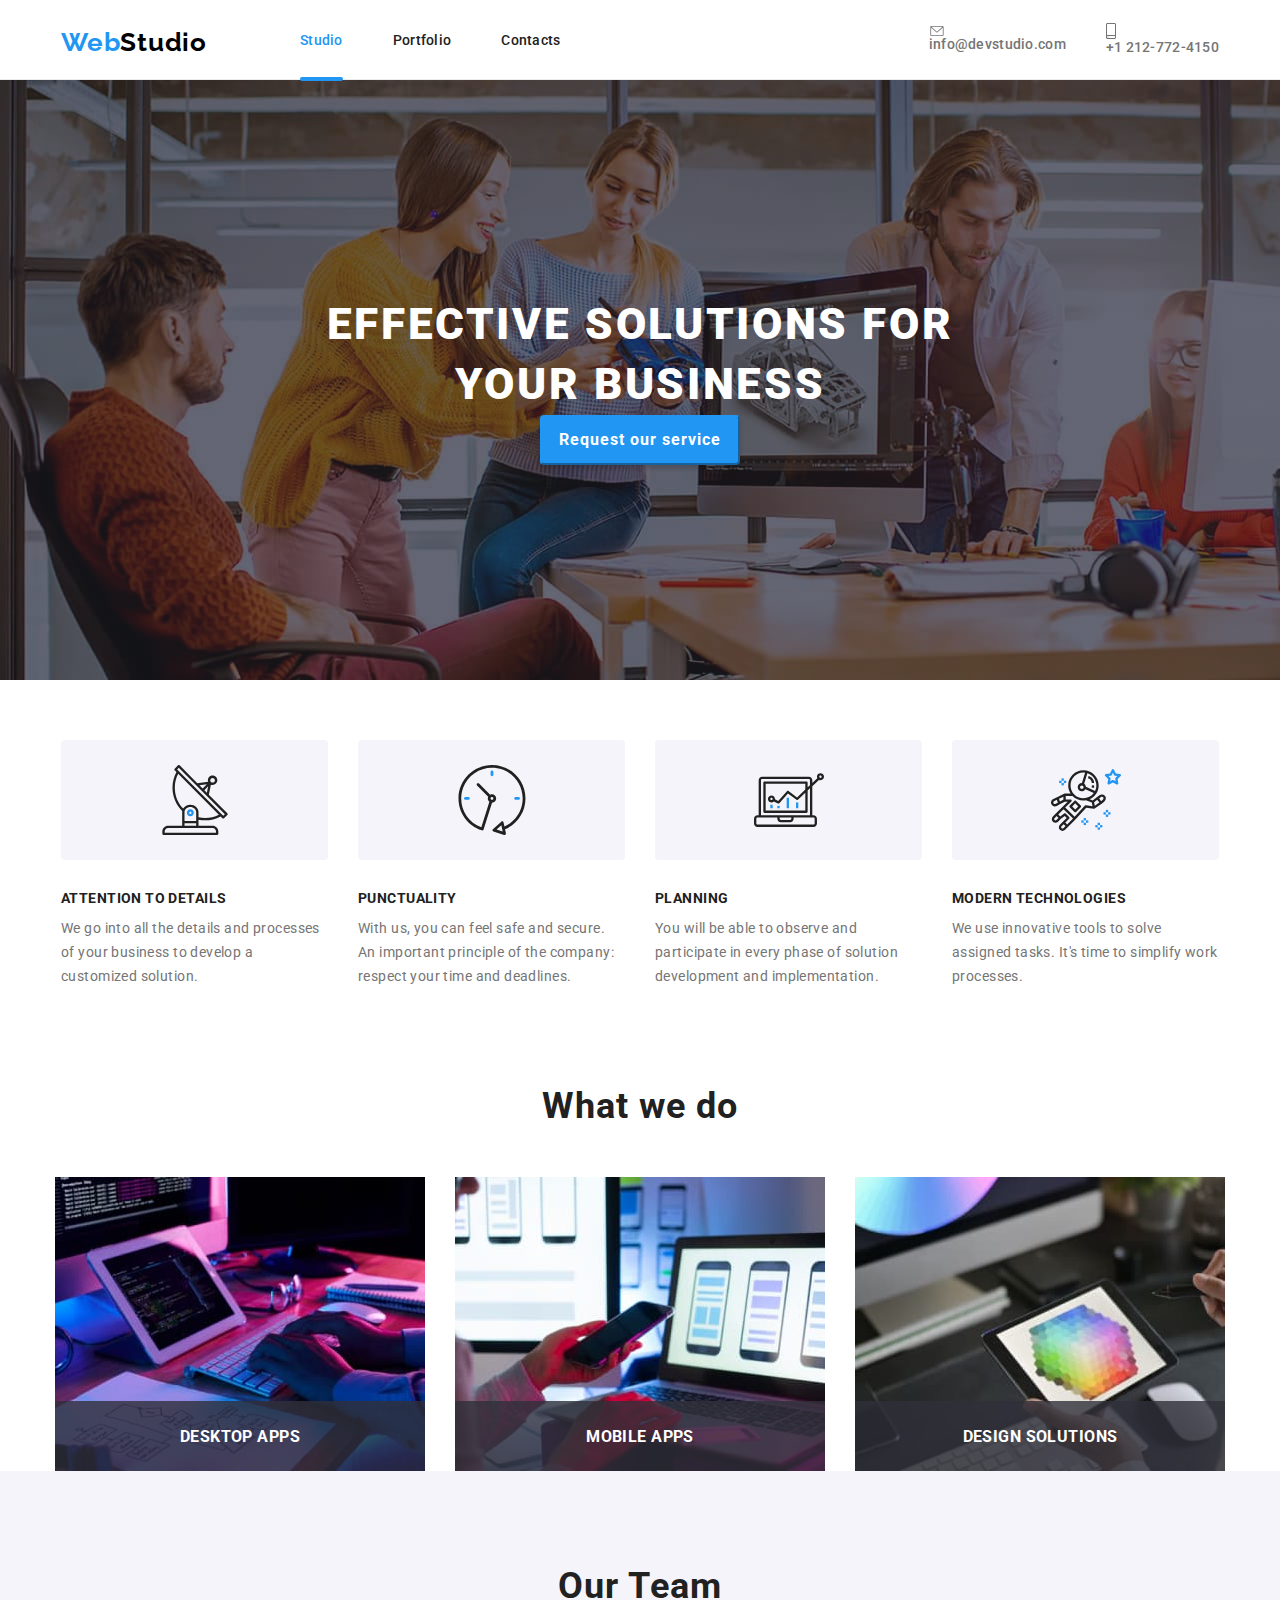
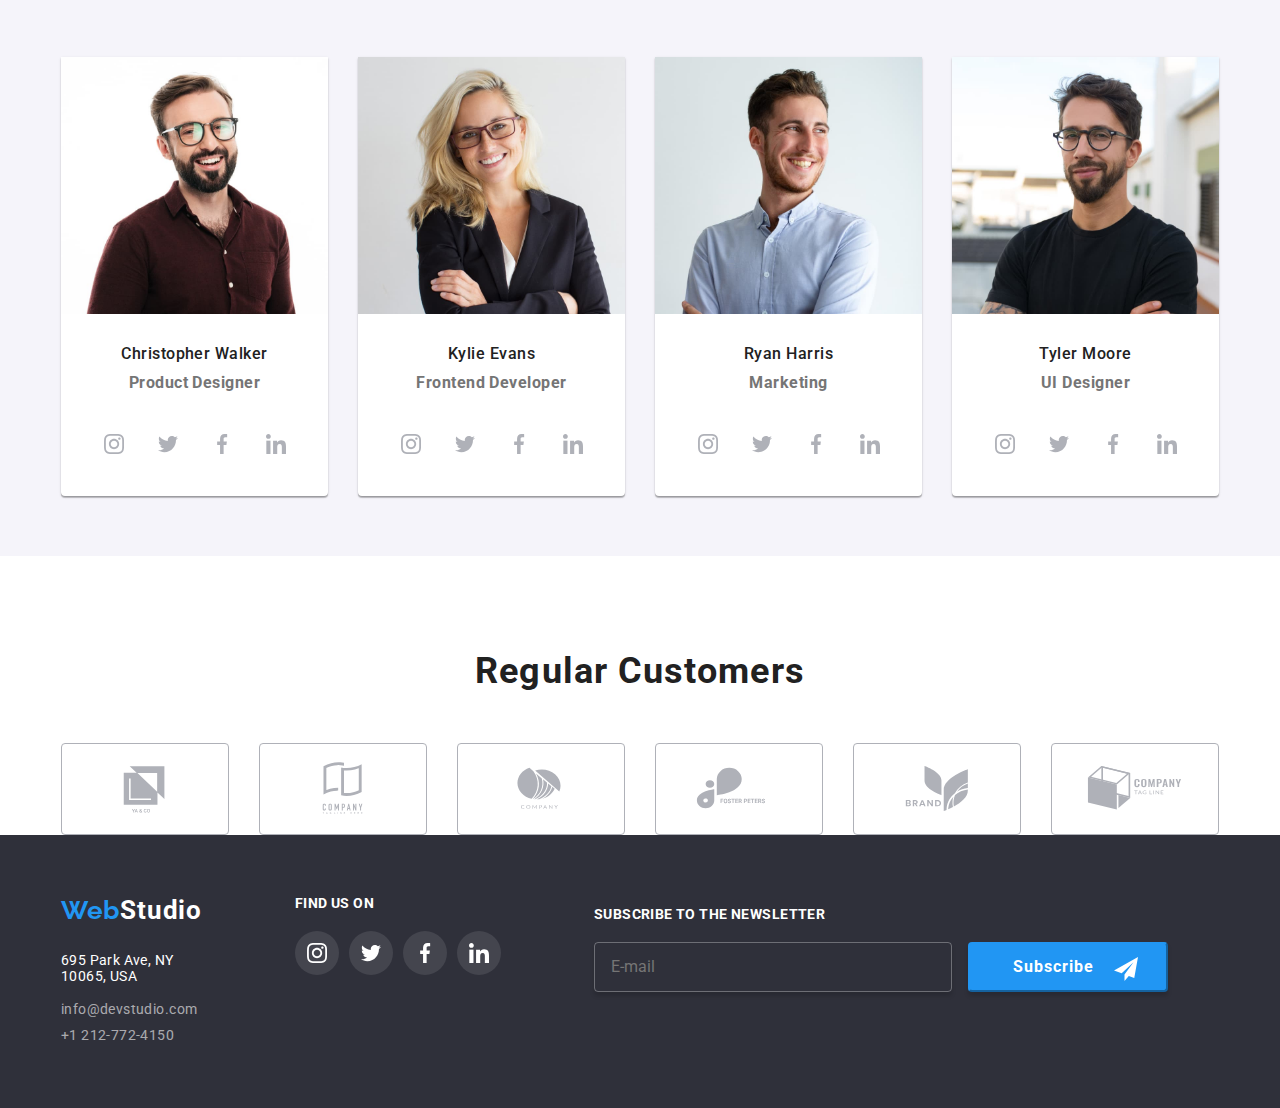
==== commit 3cf5567d: "new" ====
--- a/index.html
+++ b/index.html
@@ -16,7 +16,7 @@
 <body>
 
   <body>
-    <!-- Menu Drawer Container Section -->
+   
 
     <div class="js-menu-container">
       <button class="menu-toggle js-close-menu">
@@ -119,19 +119,15 @@
       </ul>
     </div>
 
-    <!-- Header Section -->
+   
 
     <header class="header container">
       <div class="header-container">
         <h1 class="logo-title">
           <a href="index.html" class="logo active"><span>Web</span>Studio</a>
         </h1>
-
-        <!-- Text Section -->
-
-        <div class="header-text">
-          <!-- Navigation Section -->
-
+            <div class="header-text">
+        
           <nav class="navigation">
             <ul class="navigation-links">
               <li>
@@ -151,14 +147,11 @@
               </li>
             </ul>
           </nav>
-
-          <!-- Contacts Section -->
-
           <ul class="contacts">
             <li class="active">
               <a class="contact active" href="mailto:info@devstudio.com">
                 <svg width="16px" height="10px">
-                  <use href="./icons/symbol-defs.svg#icon-envelope"></use>
+                  <use href="./icons/symbol-defs.svg#icon-envelope-hover"></use>
                 </svg>
                 info@devstudio.com
               </a>
@@ -180,17 +173,13 @@
         </button>
       </div>
     </header>
-
-    <!-- EFFECTIVE SOLUTIONS FOR YOUR BUSINESS Hero Section -->
-
+      
     <main>
       <section class="hero container">
         <h2 class="hero-text">
           EFFECTIVE SOLUTIONS FOR <br />
           YOUR BUSINESS
         </h2>
-
-        <!-- Request our service button -->
 
         <button
           data-modal-open
@@ -201,9 +190,7 @@
         </button>
       </section>
 
-      <!-- ATTENTION TO DETAILS - advertising Section -->
-
-      <section class="section94px">
+      <section class="sections">
         <div class="big-icons-section container">
           <ul class="big-icons-list">
             <li class="advertising-card">
@@ -261,8 +248,6 @@
         </div>
       </section>
 
-      <!-- What we do Section -->
-
       <section class="what-we-do-section section94px container">
         <h2 class="title">What we do</h2>
 
@@ -270,10 +255,10 @@
           <li class="what-we-do-item">
             <img
               srcset="
-                ./images/desktop/img1.jpg    1x,
-                ./images/desktop/img1@2x.jpg 2x
+                ./images/img1-d.jpg    1x,
+                ./images/img1-d-2x.jpg 2x
               "
-              src="./images/desktop/img1.jpg"
+              src="./images/img1-d.jpg"
               alt="Hands typing on a keyboard, in front of a tablet."
               width="370"
               height="294"
@@ -286,10 +271,10 @@
           <li class="what-we-do-item">
             <img
               srcset="
-                ./images/desktop/img2.jpg    1x,
-                ./images/desktop/img2@2x.jpg 2x
+                ./images/img2-d.jpg    1x,
+                ./images/img2-d-2x.jpg 2x
               "
-              src="./images/desktop/img2.jpg"
+              src="./images/img2-d.jpg"
               alt="Hands working with a phone and a laptop."
               width="370"
               height="294"
@@ -302,10 +287,10 @@
           <li class="what-we-do-item">
             <img
               srcset="
-                ./images/desktop/img3.jpg    1x,
-                ./images/desktop/img3@2x.jpg 2x
+                ./images/img3-d.jpg    1x,
+                ./images/img3-d-2x.jpg 2x
               "
-              src="./images/desktop/img3.jpg"
+              src="./images/img3-d.jpg"
               alt="Hands working with a tablet and with the tablet pen."
               width="370"
               height="294"
@@ -317,9 +302,9 @@
         </ul>
       </section>
 
-      <!-- Our Team Section -->
-
-      <div class="section94px our-team container">
+    
+
+      <div class="sections our-team container">
         <h2 class="title">Our Team</h2>
         <ul class="photo-list">
           <li>
@@ -646,7 +631,7 @@
 
    
 
-      <div class="section94px container">
+      <div class="sections container">
         <h2 class="title">Regular Customers</h2>
 
         <ul class="regular-customers-icons-list">
@@ -777,7 +762,7 @@
               </li>
             </ul>
           </section>
-          <!-- Find us on Sectoin -->
+          
           <section class="center-column">
             <h3 class="find-us-on-text">Find us on</h3>
 
@@ -838,7 +823,7 @@
           </section>
         </section>
 
-        <!-- Subscribe Section -->
+      
 
         <form class="subscribe">
           <label class="subscribe-label" for="subscribe-email">
@@ -864,7 +849,7 @@
       </section>
     </footer>
 
-    <!-- Modal Section -->
+
 
     <div class="modal is-hidden" data-modal>
       <div class="modal-content">
@@ -872,7 +857,7 @@
           <use href="./icons/symbol-defs.svg#icon-close"></use>
         </svg>
 
-        <!-- Form Section -->
+      
 
         <form class="request_our_service_form" name="request_our_service_form">
           <span class="row intro-text"
@@ -922,7 +907,7 @@
               required
             />
             <svg class="icon-check" width="16" height="15">
-              <use href="./icons/icon-not-checked.svg"></use>
+              <use href="./icons/icon-chek.svg"></use>
             </svg>
             <span class="agree-text">
               I agree with the letter and accept the
--- a/css/styles.css
+++ b/css/styles.css
@@ -1,15 +1,15 @@
 :root {
   --webstudio-color: #2196f3;
+  --webstudio-font-family: Roboto, Arial, sans-serif;
   --background: #2f303a;
   --title-nav-color: #212121;
   --text-contacts-color: #757575;
   --regular-customer-color: #afb1b8;
   --regular-customer-background-color: #fff;
   --social-links-color: #afb1b8;
-  --social-links-background-color: #fff;
   --icon-footer-color: #fff;
   --icon-footer-background-color: #ffffff1a;
-  --webstudio-font-family: Roboto, Arial, sans-serif;
+  
 }
 
 * {
@@ -48,7 +48,7 @@
   width: 100%;
 }
 
-.section94px {
+.sections {
   margin: 60px 0;
 }
 
@@ -103,6 +103,10 @@
   color: #000;
 }
 
+.vertical-line{
+  background: rgba(33, 33, 33, 0.20);
+
+}
 
 
 .js-menu-container {
@@ -504,7 +508,7 @@
 
 .icon {
   align-items: center;
-  background-color: var(--social-links-background-color);
+  background-color: #fff;
   border-radius: 22px;
   color: var(--social-links-color);
   display: flex;
@@ -518,7 +522,7 @@
 .icon:hover,
 .icon:focus {
   background-color: var(--webstudio-color);
-  color: var(--social-links-background-color);
+  color:#fff;
   outline: none;
 }
 
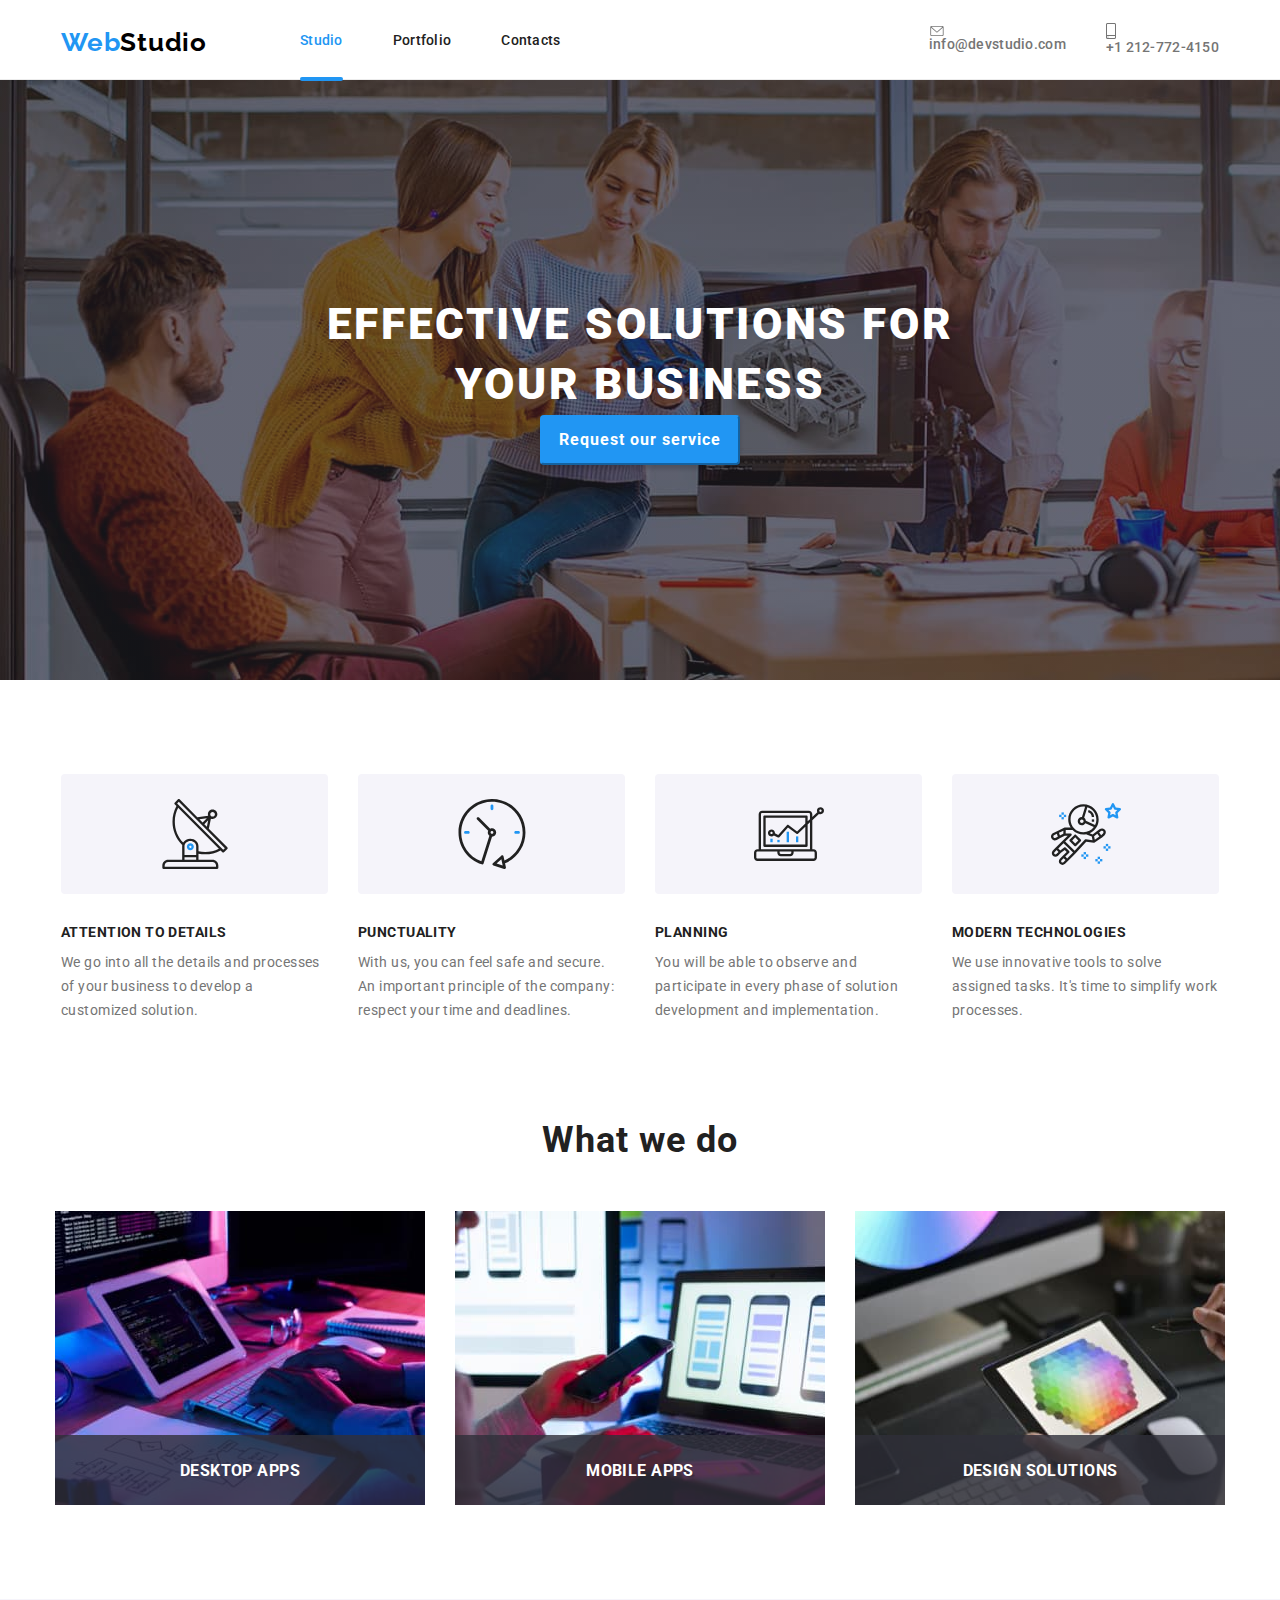
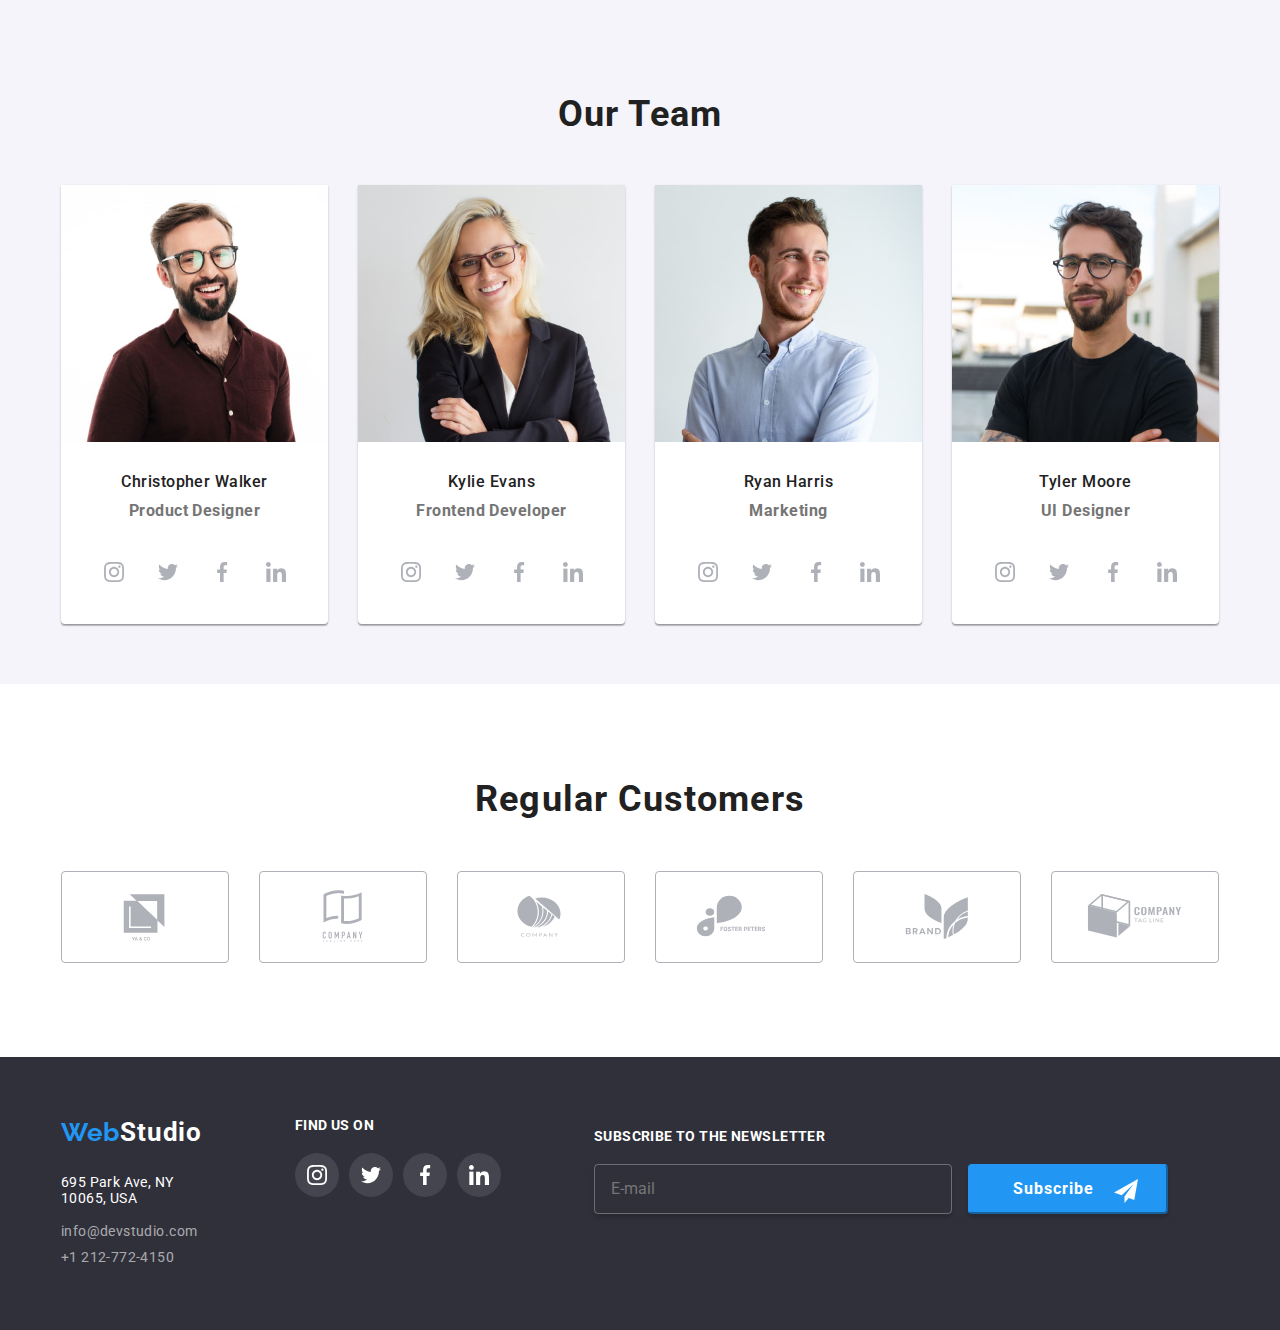
==== commit 3cea32fa: "Update index.html" ====
--- a/index.html
+++ b/index.html
@@ -14,10 +14,7 @@
 
 
 <body>
-
-  <body>
    
-
     <div class="js-menu-container">
       <button class="menu-toggle js-close-menu">
         <svg
@@ -248,17 +245,17 @@
         </div>
       </section>
 
-      <section class="what-we-do-section section94px container">
+      <section class="what-we-do-section sections container">
         <h2 class="title">What we do</h2>
 
         <ul class="what-we-do-photos">
           <li class="what-we-do-item">
             <img
               srcset="
-                ./images/img1-d.jpg    1x,
-                ./images/img1-d-2x.jpg 2x
+                images/img1-d.jpg    1x,
+                images/img1-d-2x.jpg 2x
               "
-              src="./images/img1-d.jpg"
+              src="images/img1-d.jpg"
               alt="Hands typing on a keyboard, in front of a tablet."
               width="370"
               height="294"
@@ -928,4 +925,4 @@
     <script src="./js/mobile-menu.js"></script>
     <script src="./js/modal.js"></script>
   </body>
-</html>+</html>
--- a/css/styles.css
+++ b/css/styles.css
@@ -1305,7 +1305,7 @@
     margin: 0 auto;
     width: 100%;
   }
-  .section94px {
+  .sections {
     margin-top: 94px;
     margin-bottom: 94px;
   }
@@ -1457,7 +1457,6 @@
     width: 270px;
   }
 
-  
 
   .regular-customers-icons-list {
     display: flex;
